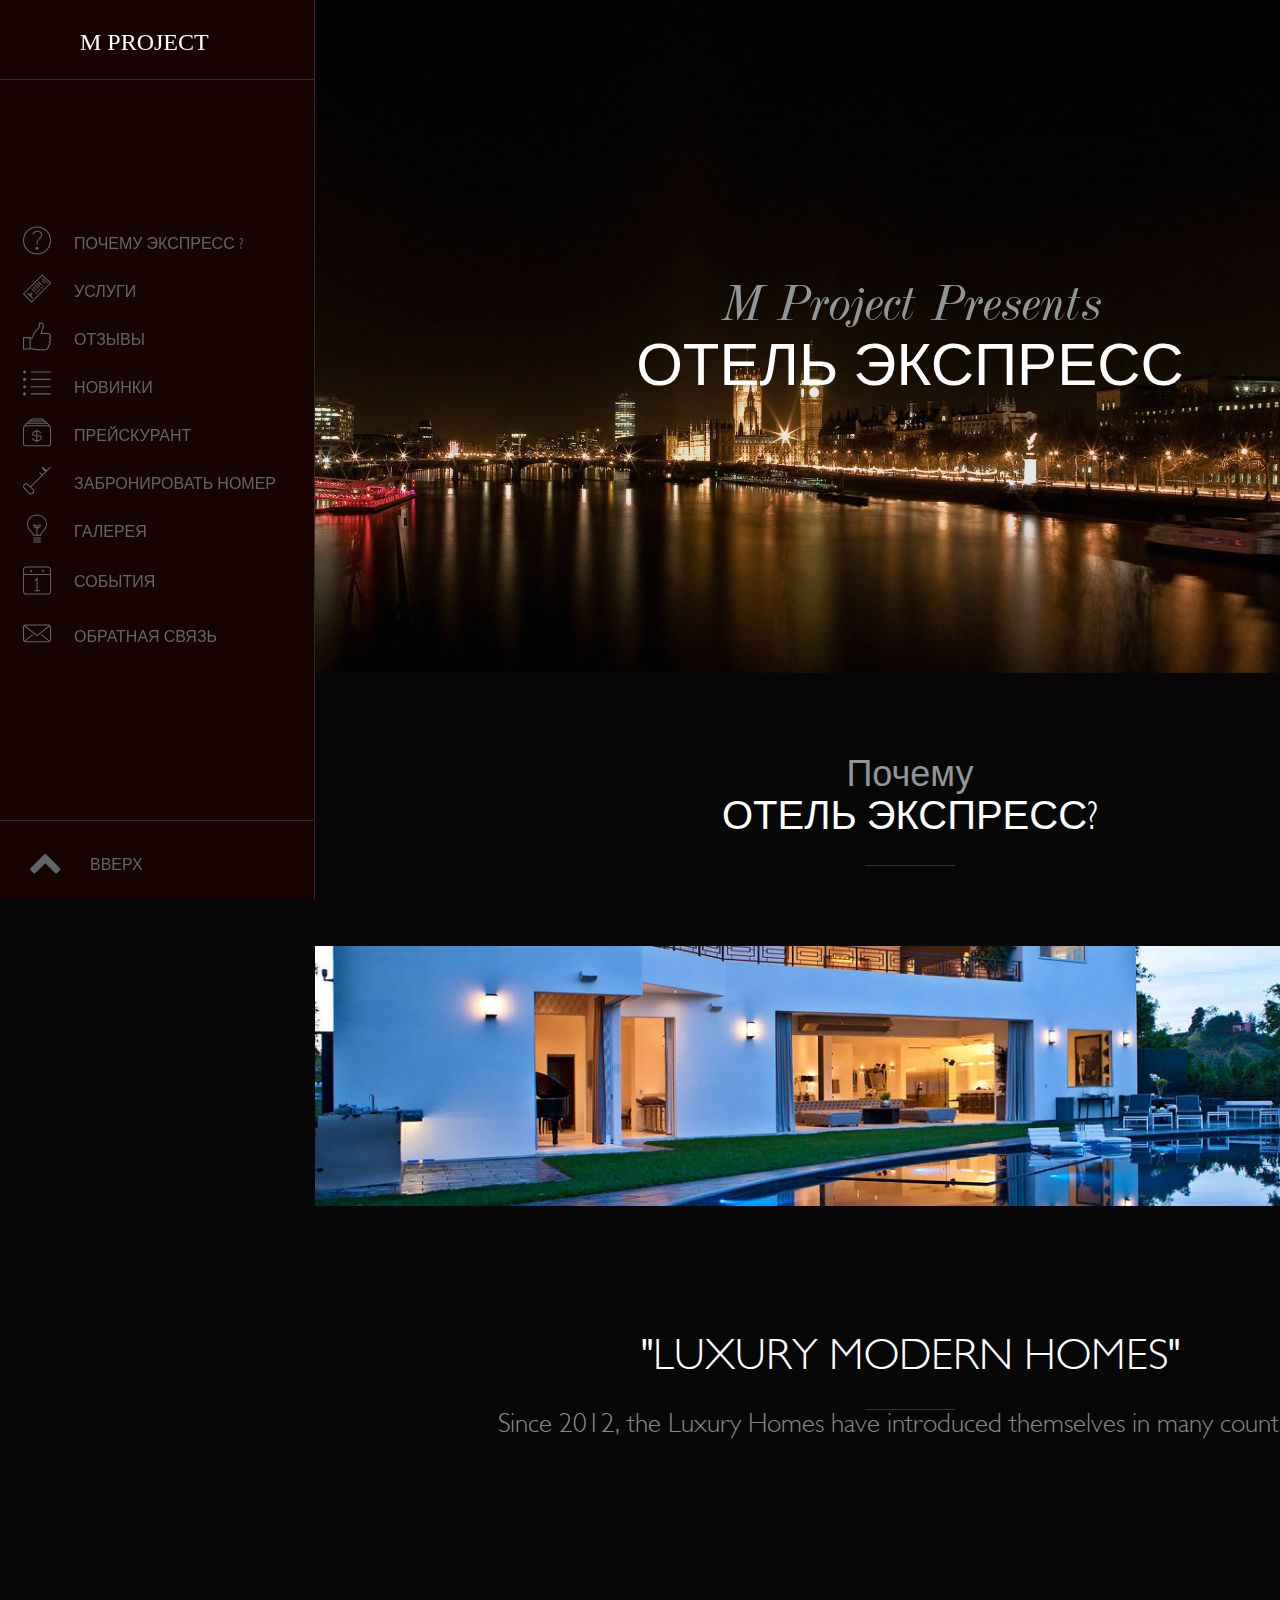
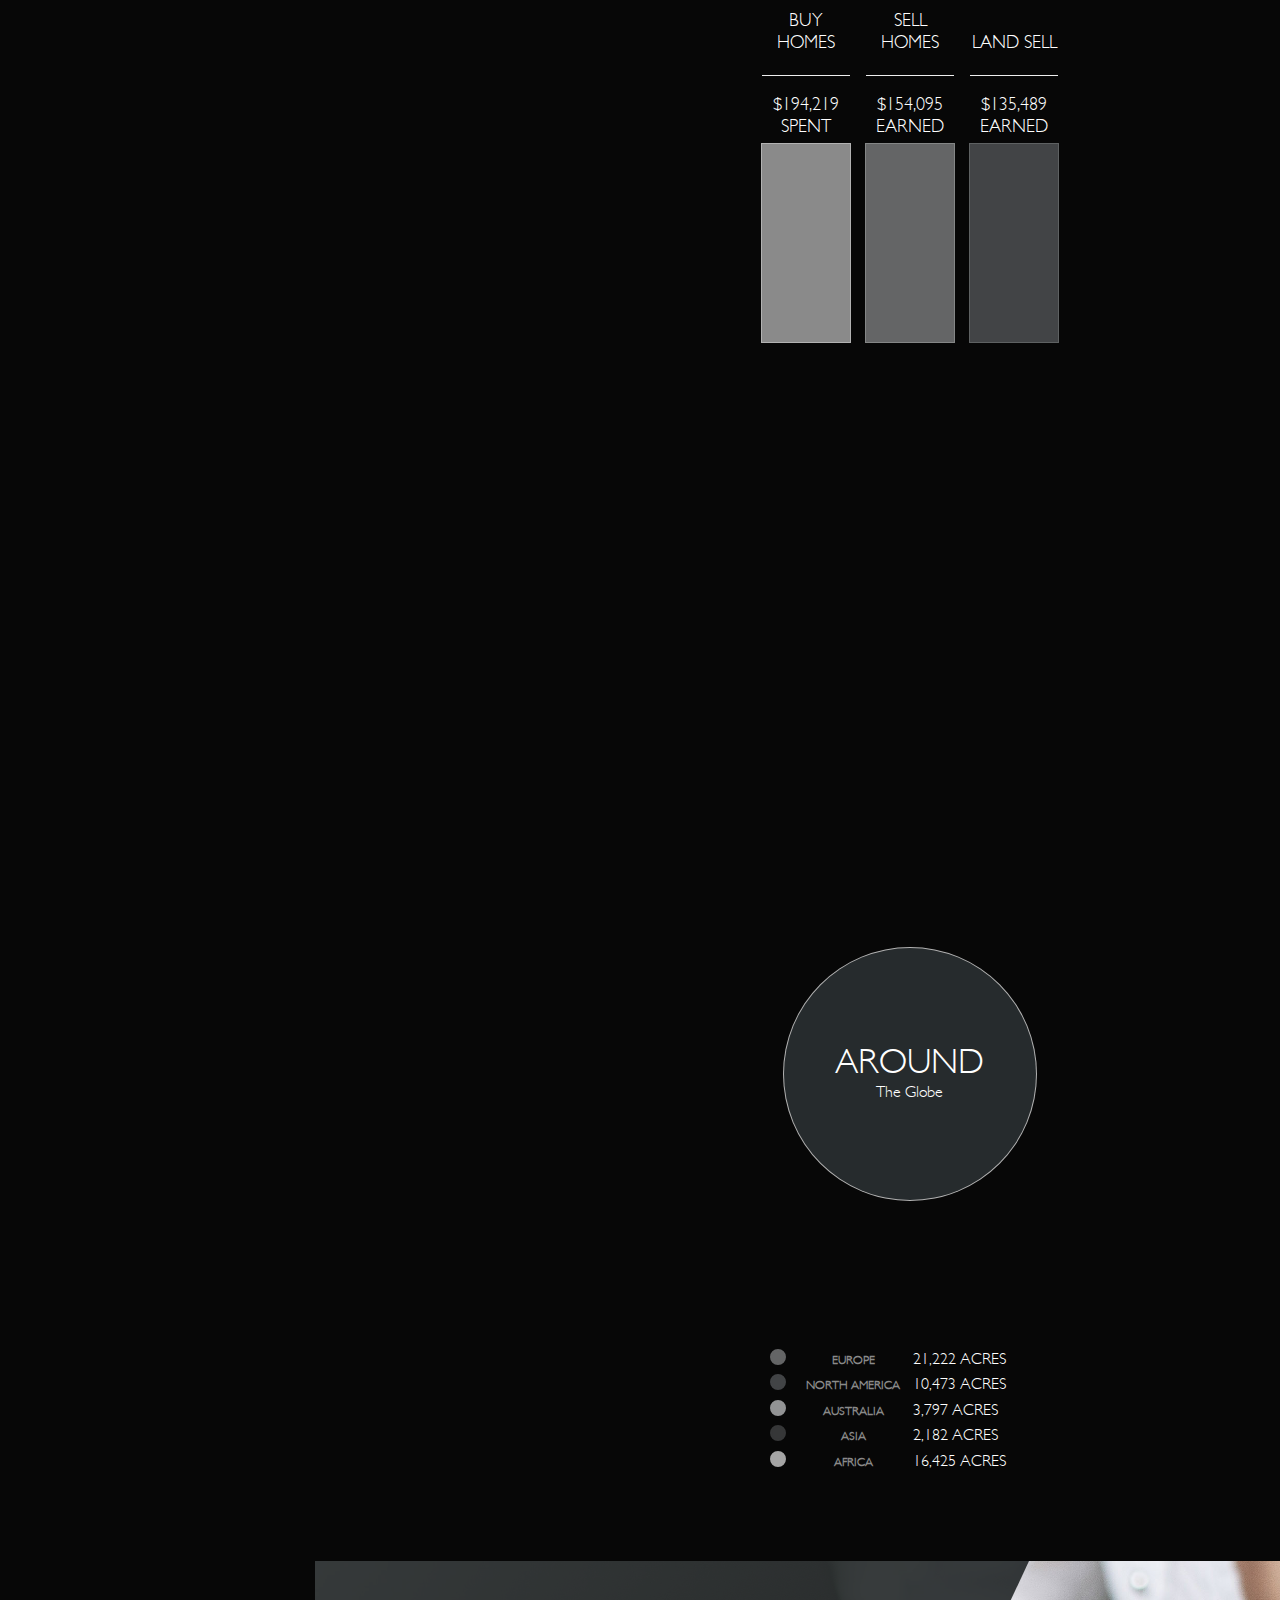
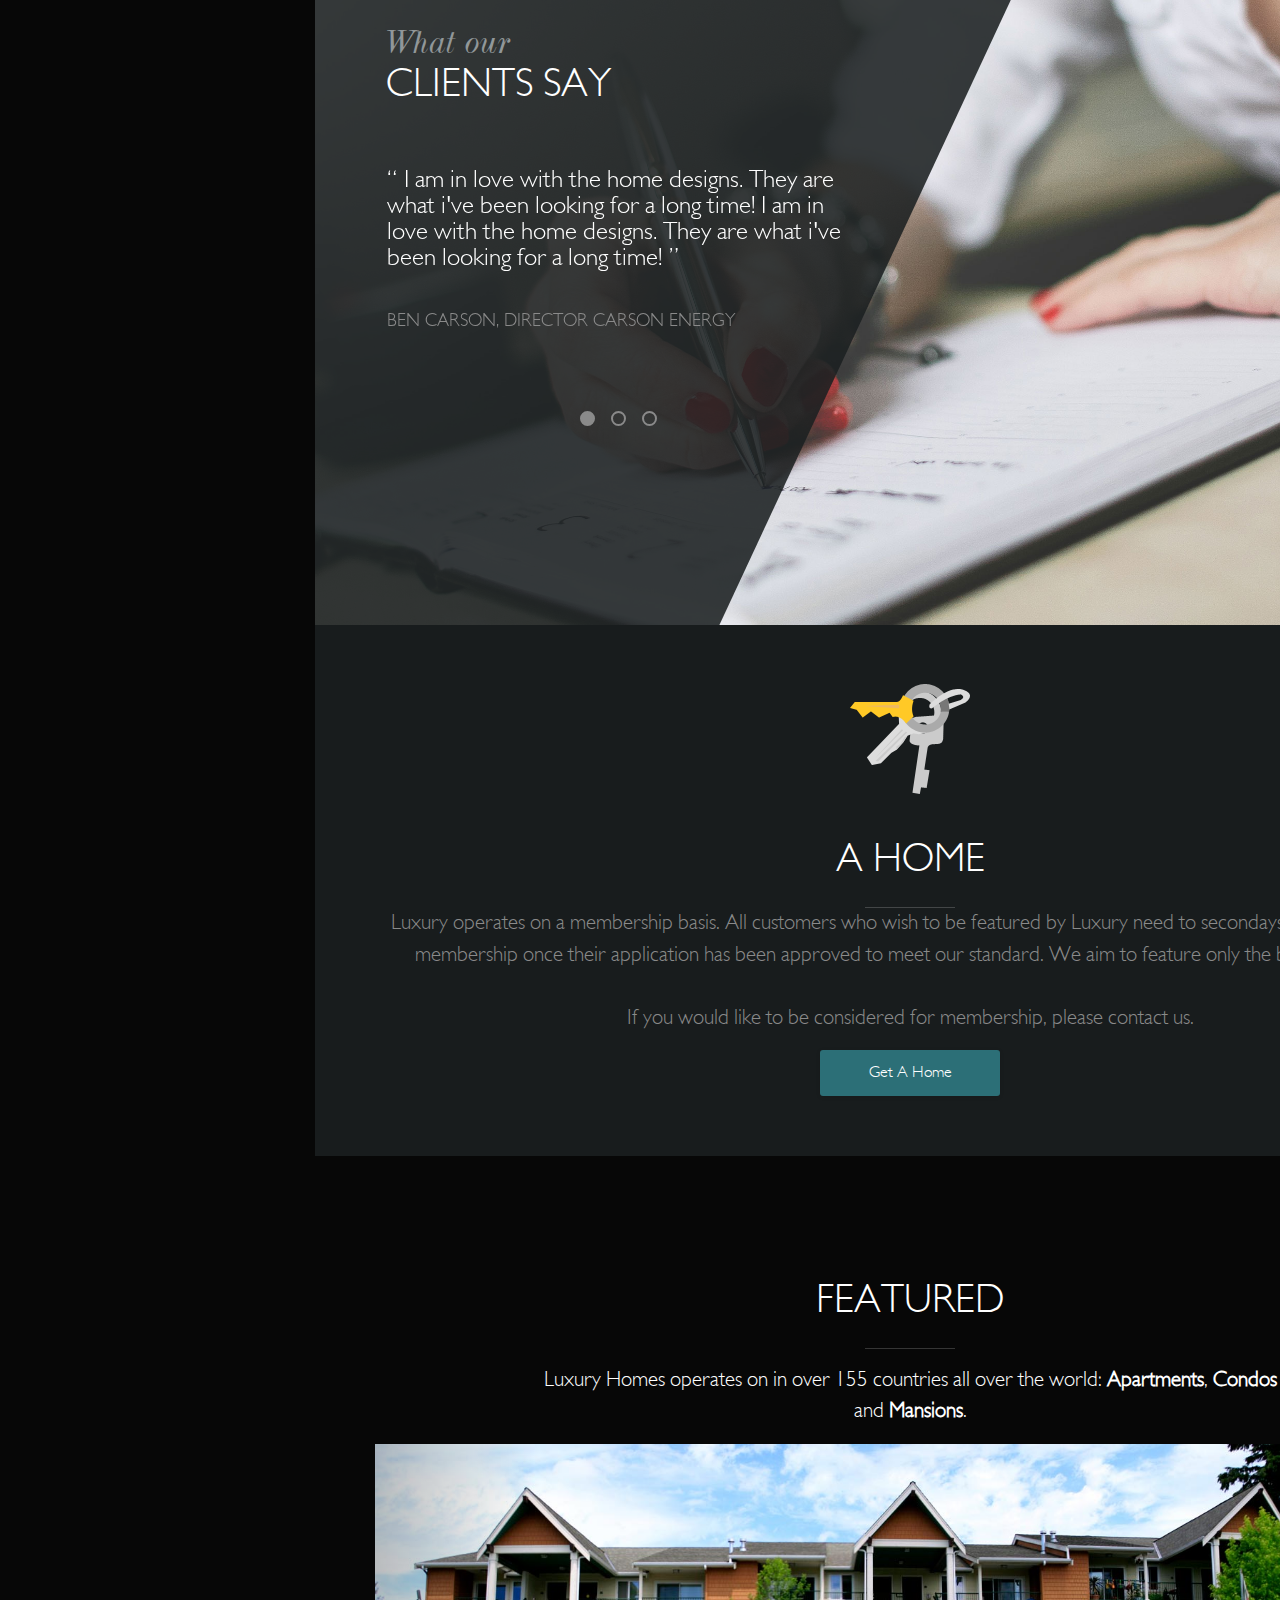
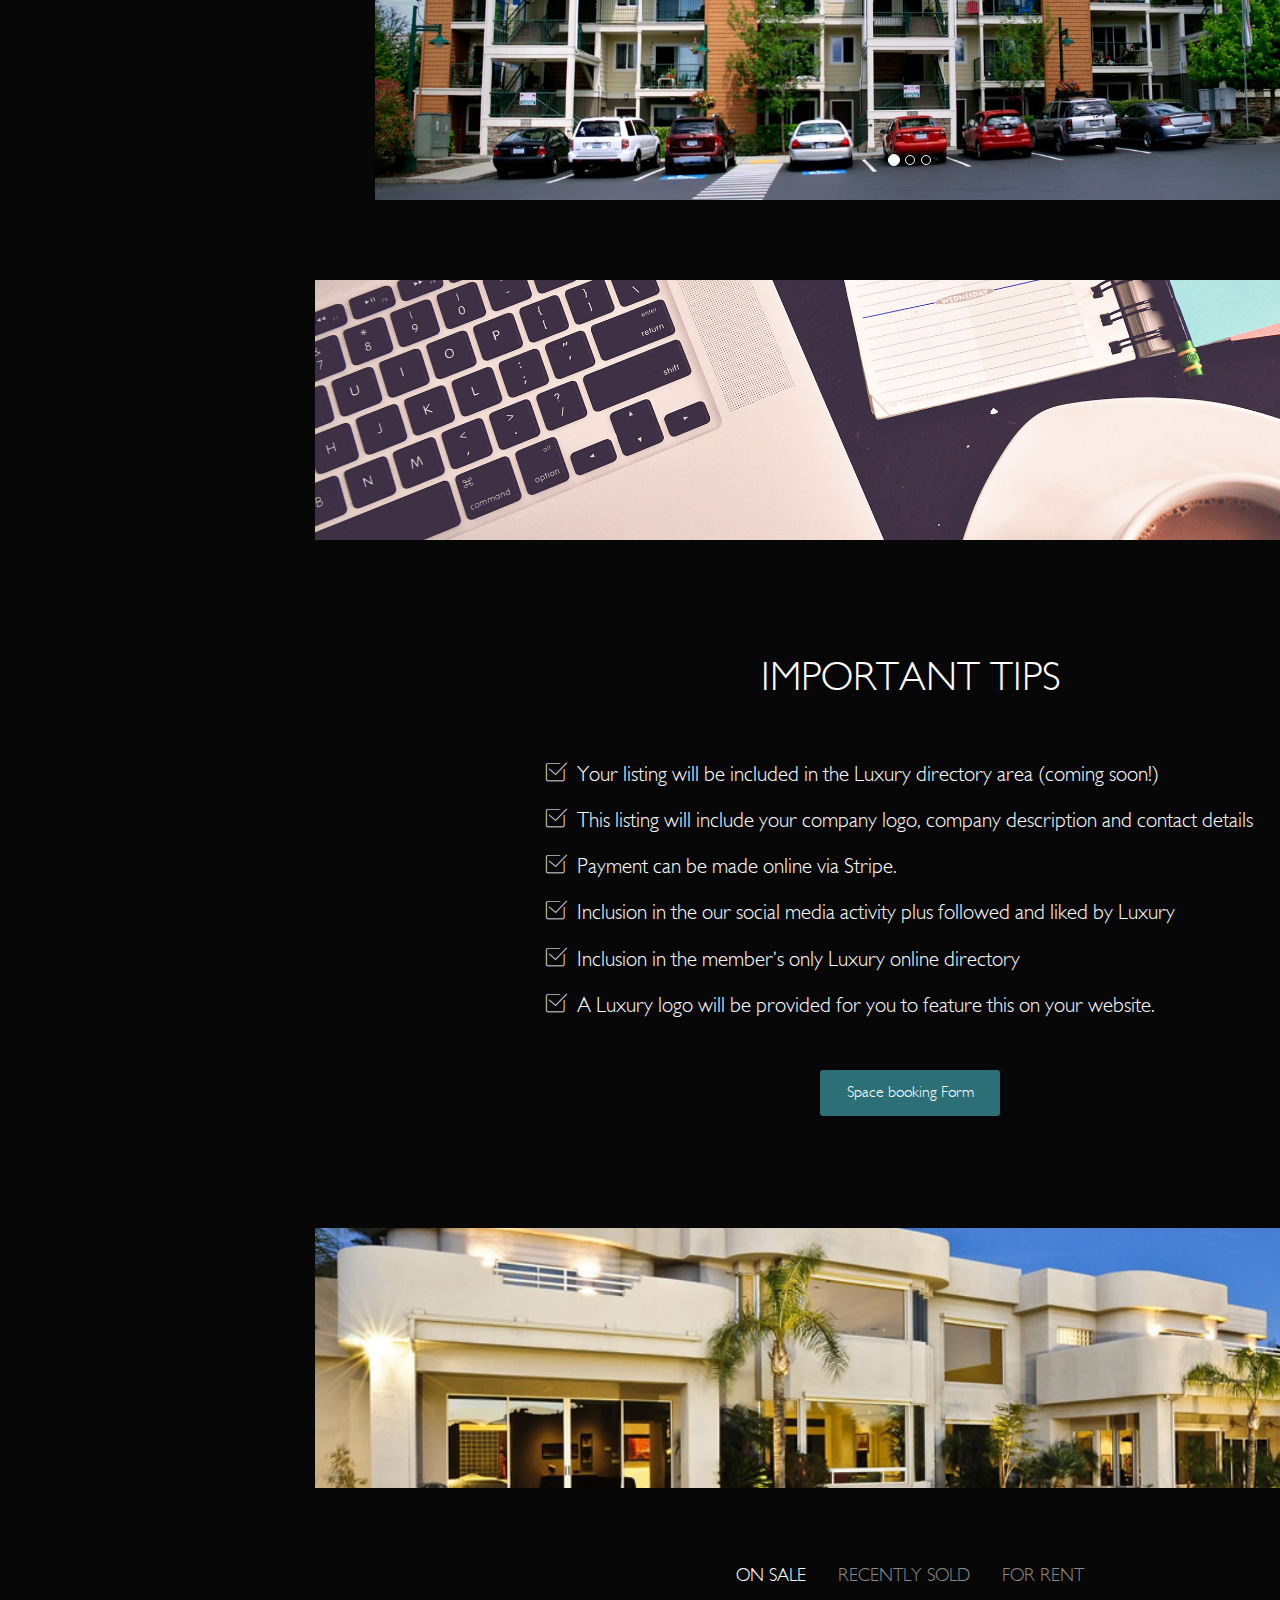
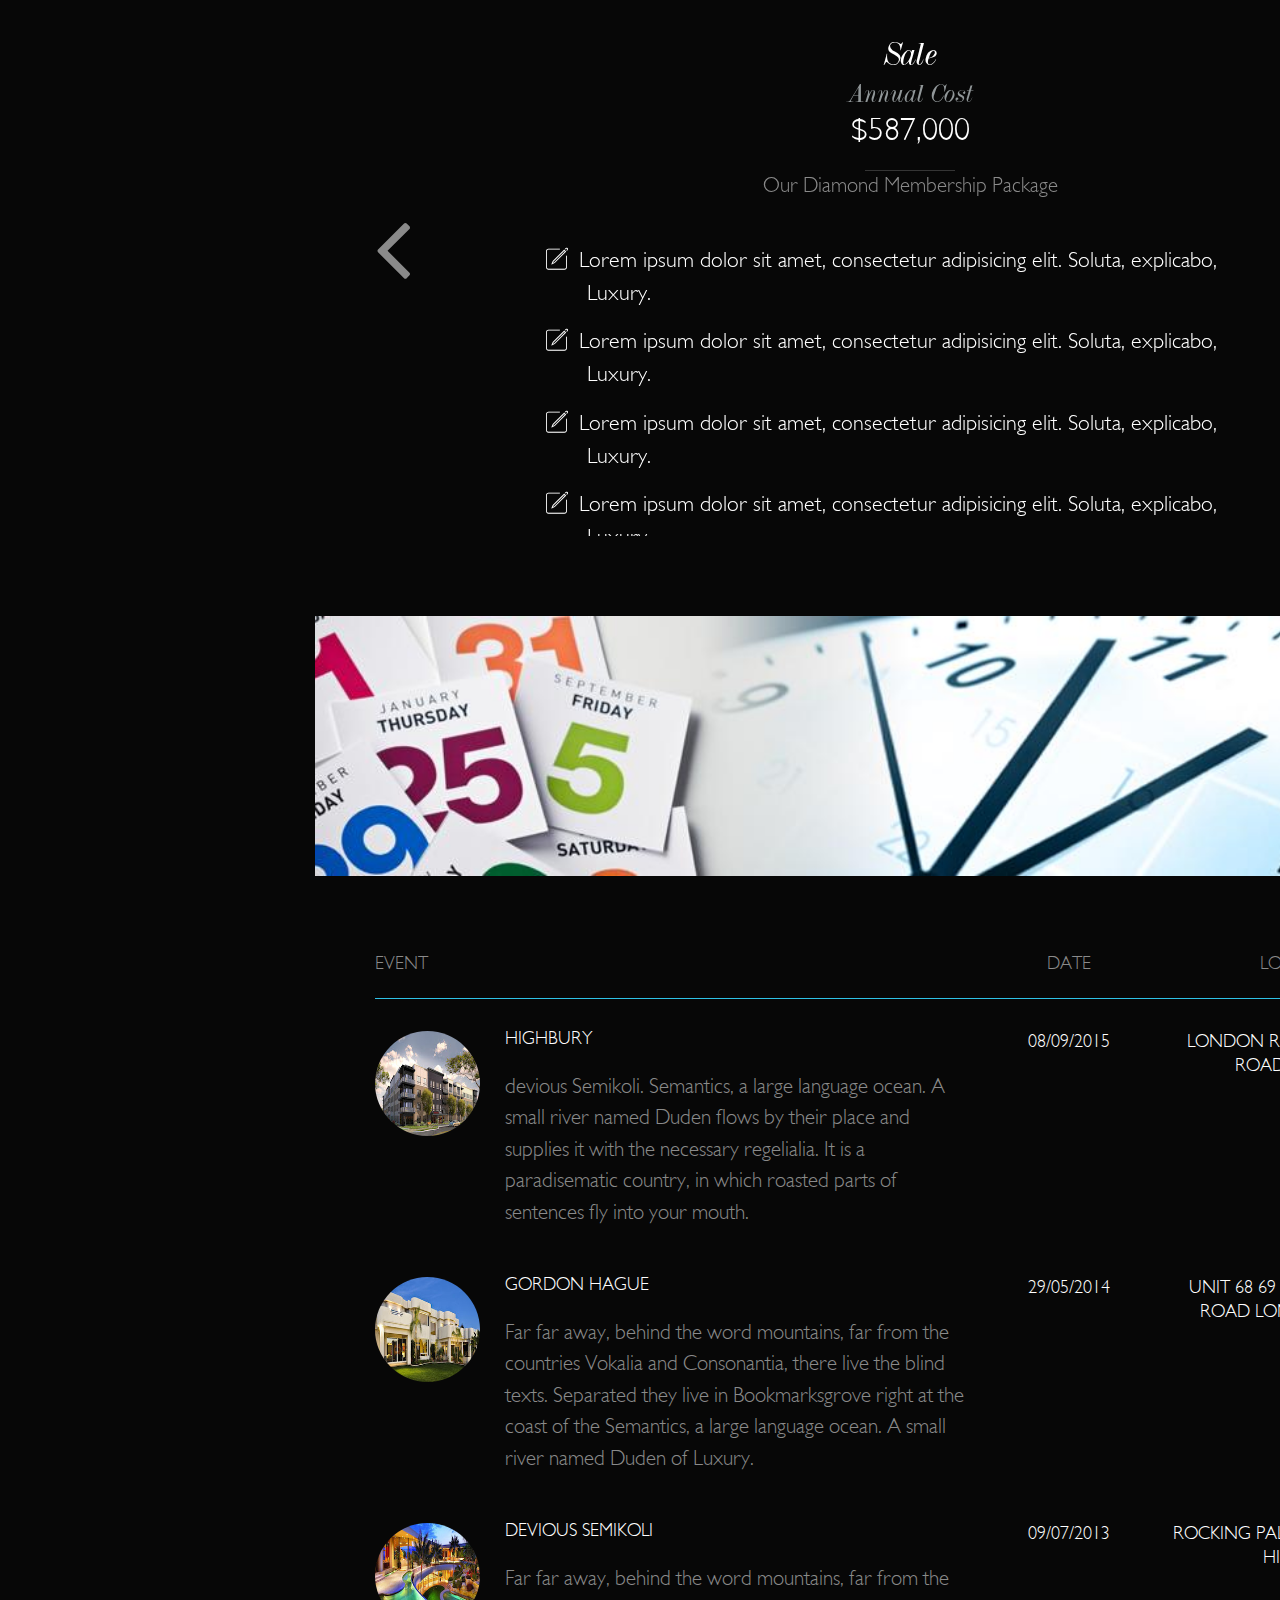
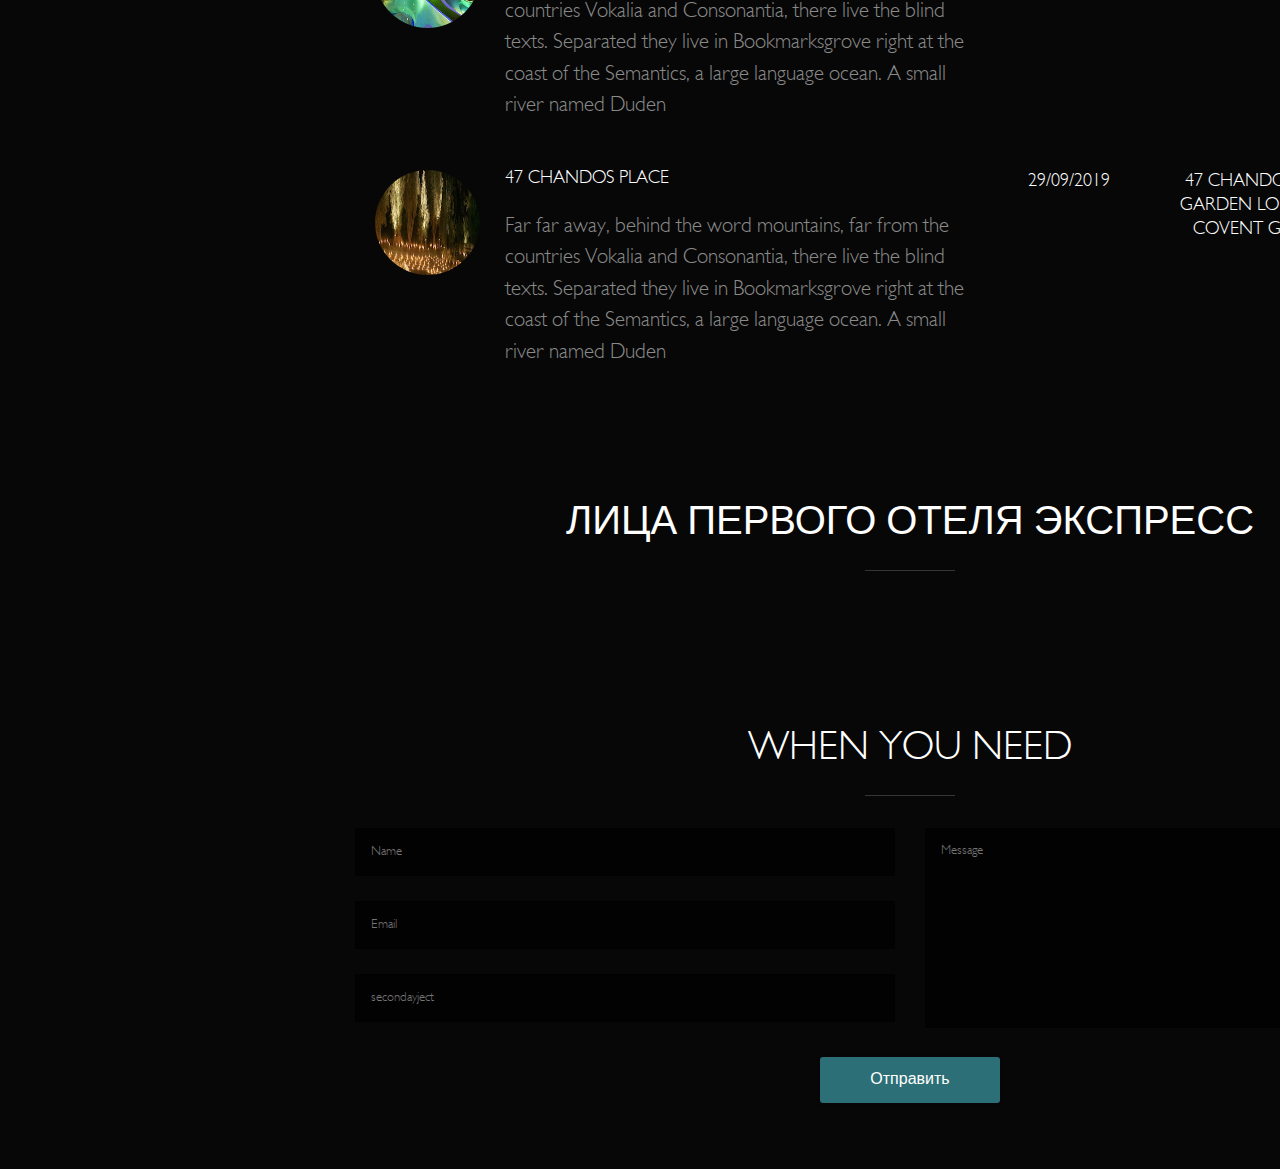
==== index.html @ 8bbd315d "one version" ====
<!DOCTYPE html>
<html lang="en-US">
<head>

	
		
	<meta charset="UTF-8" />
	<meta name="description" content=""/>
	<meta http-equiv="X-UA-Compatible" content="IE=edge">
    <meta name="viewport" content="width=device-width, initial-scale=1">

    <title> Hotel Express</title>
	<!-- Windows 8 Tiles -->
	<meta name="msapplication-TileColor" content="#FFFFFF"/>
	<!-- ****** faviconit.com favicons ****** -->
	<link rel="stylesheet" type="text/css" href="css/style.css"/>
	<link rel="stylesheet" type="text/css" href="css/bootstrap.css"/>
	<link rel="stylesheet" type="text/css" href="css/animate.min.css"/>
	<link rel="stylesheet" href="css/picto-foundry-emotions.css" />
	<link rel="stylesheet" href="css/picto-foundry-household.css" />
	<link rel="stylesheet" href="css/picto-foundry-shopping-finance.css" />
	<link rel="stylesheet" href="css/picto-foundry-general.css" />
	
	<link href="css/font-awesome.min.css" rel="stylesheet"/>
</head>
	<body>
		<div class="pushWrapper">
		    <!-- Header (shown on mobile only) -->
			<header class="pageHeader">
				<!-- Menu Trigger -->
				<button class="menu-trigger">
					<span class="lines"></span>
				</button>

				<!-- Logo -->
			    <a class="headerLogo smoothScroll" href="#">	
				<h3 class="text nav_custom"> M Project</h2>
				</a>		  
			</header>
		    
		    <!-- Sidebar -->
			<div class="sidebar">

				<nav class="mainMenu">
					<ul class="menu">
						<li>
							<a class="smoothScroll" href="#timeline-part" title="What Is Luxury?"><i class="step icon-question size-24"></i><span class="text">Почему Экспресс ?</span></a>
						</li>
						<li>
							<a class="smoothScroll" href="#stastistical-part" title="Services"><i class="icon-reciept-1 size-24"></i><span class="text">Услуги</span></a>
						</li>
						<li>
							<a class="smoothScroll" href="#testimonials-part" title="Testimonial"><i class="step icon-thumbs-up size-24"></i><span class="text">Отзывы</span></a>
						</li>
						<li>
							<a class="smoothScroll" href="#featured-part" title="Top Featured"><i class="step icon-bulleted-list size-24"></i><span class="text">Новинки</span></a>
						</li>
						<li>
							<a class="smoothScroll" href="#pricing-part" title="Pricing"><i class="step icon-cogs size-24"></i><span class="text">Прейскурант</span></a>
						</li>
						<li>
							<a class="smoothScroll" href="#membership-part" title="Get a home"><i class="step icon-door-key size-24"></i><span class="text">Забронировать номер</span></a>
						</li>
						<li>
							<a class="smoothScroll" href="#tips-part" title="Important Tips"><i class="step icon-light-bulb size-24"></i><span class="text">Галерея</span></a>
						</li>
						<li>
							<a class="smoothScroll" href="#events-part" title="Upcoming Events"><i class="step icon-calendar-1 size-24 size"></i><span class="text">События</span></a>
						</li>
						<li>
							<a class="smoothScroll" href="#contact-form" title="Contact Form"><i class="step icon-envelope-1 size-34"></i><span class="text">Обратная связь</span></a>
						</li>
					</ul>
				</nav>

				<nav class="backToTop">
					<ul class="backToTop-menu">
						<li><a class="smoothScroll" href="#section-intro" title="подняться вверх"><i class="fa fa-chevron-up"></i><span class="text">Вверх</span></a></li>
					</ul>
				</nav>
				
			</div>

		    <!-- Main -->
		    <main>

			<!-- FORMS -->

			<!-- INTRO -->

		<section class="section-intro" id="section-intro" data-stellar-background-ratio="0.5" data-stellar-vertical-offset="0">

			<a class="LC-logo" href="#/">
				<i class="icon-LClogo"></i>
				<!-- span class="text">Luxury</span> -->
			</a>

			<div class="content">
				<div class="container-template">
				    <h1>
				    	
				        <span class="seconday">M Project Presents</span>
				        <span>Отель Экспресс</span>
				    </h1>
			    </div>
		    </div>

		</section>
		<section class="timeline-part" id="timeline-part">

	<div class="content">
		<div class="container-template">

			<div class="headergroup">
			    <h2 class="in-point">
			        <span class="seconday">Почему</span>
			        <span>Отель Экспресс?</span>
			    </h2>
		    </div>
		    
	    </div>

		</section>
			<!-- ONLINE STATISTICS SECTION -->
			
		<section class="stastistical-part" id="stastistical-part">


			<!-- section-seperator -->
			<div class="section-seperator">
				<div class="container-template">
					<h2>
				        <span class="seconday">Our</span>
				        Services </h2>
				</div>
			</div>

			<!-- Content -->
			<div class="content">
				<div class="container-template">
						
					<div class="headergroup">
						<h2>
					        <span class="seconday">Ranked No.1 for</span>
					        <span>&quot;Luxury Modern Homes&quot;</span>
					    </h2>
				    </div>
				    <div class="intro container-template">
				    	<p>Since 2012, the Luxury Homes have introduced themselves in many countries:</p>
				    </div>
				    

			    	<!-- Statistics -->
				<div class="statistics">
				    	
					<div class="barChart">

					
					<div class="dummybar"><!-- dummy bar for postitioning --></div>
					
					
						<div class="bar" data-percentage="80">
							<div class="tooltip tooltip-left">
								<div class="tooltip-label">Buy Homes<hr></div>
								<div class="tooltip-value">$194,219 spent </div>
							</div>
						</div>

					
						<div class="bar" data-percentage="45">
							<div class="tooltip tooltip-topRight">
								<div class="tooltip-label">Sell Homes<hr></div>
								<div class="tooltip-value">$154,095 Earned</div>
							</div>
						</div>

					
						<div class="bar" data-percentage="23">
							<div class="tooltip tooltip-right">
								<div class="tooltip-label">Land Sell<hr></div>
								<div class="tooltip-value">$135,489 Earned</div>
							</div>
						</div>
					</div>	

						<!-- Icon Statistics -->
						<ul class="rounded-icon">

												
							<li>
								<div class="rounded-icon-icon"><i class="icon-graph-up-1 size-36"></i></div>
								<div class="rounded-icon-value">64% </div>
								<div class="rounded-icon-label">Total market share</div>
							</li>
						
												
							<li>
								<div class="rounded-icon-icon"><i class="icon-thumbs-up-fill size-36"></i></div>
								<div class="rounded-icon-value">95%</div>
								<div class="rounded-icon-label">Clients have recommended us</div>
							</li>
						
												
							<li>
								<div class="rounded-icon-icon"><i class="icon-bank size-36"></i></div>
								<div class="rounded-icon-value">20</div>
								<div class="rounded-icon-label">Banks are associated with us</div>
							</li>
						
						</ul>


				<!-- Pie Chart -->
				<div class="pieChart">

					<!-- Overlay -->
					<div class="pieChart-overlay">
						<div class="container-template">
							<h3>
								Around
							</h3>
							<div class="seconday">The Globe</div>
							
						</div>
					</div>
				
									
							<div class="pie-section " data-start="0" data-degrees="141.22">
								<div class="pie-section-before"></div>
							</div>
				
									
							<div class="pie-section " data-start="141.22" data-degrees="69.69">
								<div class="pie-section-before"></div>
							</div>
				
									
							<div class="pie-section " data-start="210.91" data-degrees="25.27">
								<div class="pie-section-before"></div>
							</div>
				
									
							<div class="pie-section " data-start="236.18" data-degrees="14.52">
								<div class="pie-section-before"></div>
							</div>
				
									
							<div class="pie-section " data-start="250.7" data-degrees="109.3">
								<div class="pie-section-before"></div>
							</div>
				
					
						<div class="pie-section-labels">
					
					
							<div class="pie-section-label tooltip " data-x="0.943280616635" data-y="-0.331996503416">
								<div class="tooltip-label">Europe</div>
								<div class="tooltip-value">21,222</div>
							</div>
				
					
							<div class="pie-section-label tooltip " data-x="0.0686247285818" data-y="0.997642544515">
								<div class="tooltip-label">North America</div>
								<div class="tooltip-value">10,473</div>
							</div>
				
					
							<div class="pie-section-label tooltip " data-x="-0.688924071028" data-y="0.724833514925">
								<div class="tooltip-label">Australia</div>
								<div class="tooltip-value">3,797</div>
							</div>
				
					
							<div class="pie-section-label tooltip " data-x="-0.894466613728" data-y="0.447134741355">
								<div class="tooltip-label">Asia</div>
								<div class="tooltip-value">2,182</div>
							</div>
				
					
							<div class="pie-section-label tooltip " data-x="-0.815633003474" data-y="-0.578569618666">
								<div class="tooltip-label">Africa</div>
								<div class="tooltip-value">16,425</div>
							</div>
				
						</div>			
				</div>

				<!-- Pie Chart List (for mobile) -->
				<ul class="pieChart-list">
										
					<li><span class="label">Europe</span><span class="value">21,222 Acres</span></li>

										
					<li><span class="label">North America</span><span class="value">10,473 Acres</span></li>

										
					<li><span class="label">Australia</span><span class="value">3,797 Acres</span></li>

										
					<li><span class="label">Asia</span><span class="value">2,182 Acres</span></li>

										
					<li><span class="label">Africa</span><span class="value">16,425 Acres</span></li>
					
				</ul>
			</div>
		</div>
	</div>

		</section>
	
			<!-- TESTIMONIALS SECTION -->
			
		<section class="testimonials-part" id="testimonials-part">
			<!-- section-seperator -->
			<div class="testimonials-part-section-seperator">
				<div class="container-template">
					<h2>
				        <span class="seconday">What our</span>
				        Clients say		    
				    </h2>

					<div class="testimonials-container">
				    <ul class="testimonials testimonials-wrapper">
											
						    <li class="testimonials-slide">
						    	<span class="testimonial-text">I am in love with the home designs. They are what i've been looking for a long time! I am in love with the home designs. They are what i've been looking for a long time!</span>
						    	<span class="testimonial-author">Ben Carson, DIRECTOR Carson Energy</span>
						    </li>

												
						    <li class="testimonials-slide">
						    	<span class="testimonial-text">A very interesting and haunting visual experience!&#039;It stats with you a long time. Very, very unique. A very interesting and haunting visual experience!&#039;It stats with you a long time. Very, very unique.</span>
						    	<span class="testimonial-author">Bob Gerry, CO-FOUNDER Hales &#038; Carters</span>
						    </li>

												
						    <li class="testimonials-slide">
						    	<span class="testimonial-text">We must definitely give you a nod for this great experience. It was very much worth my time. A very interesting and haunting visual experience!&#039;It stats with you a long time.Very,very unique.</span>
						    	<span class="testimonial-author">Catherine Denton, DIRECTOR Parpar</span>
						    </li>

						</ul>
					</div>

					<div class="testimonials-pagination"></div>
				</div>
			</div>

		</section>
			<!-- MEMBERSHIP SECTION-->
			
		<section class="membership-part" id="membership-part">

			<!-- section-seperator -->
			<div class="membership-part-section-seperator" data-stellar-background-ratio="0.5" data-stellar-vertical-offset="0">
				<div class="container-template">
					<img style="margin: auto;" src="images/keys.png" alt="keys">
					<div class="headergroup">
						<h2>
					        <span class="seconday">Get</span>
					        <span>A Home</span>

					    </h2>
				    </div>

				    <div class="content-template">
				        <p>Luxury operates on a membership basis. All customers who wish to be featured by Luxury need to secondayscribe to an annual membership once their application has been approved to meet our standard. We aim to feature only the best of the best.</p>
						<p>If you would like to be considered for membership, please contact us.</p>
				    </div>
				    <br>
				    <button type="button" class="form-btn semibold">Get A Home</button>
				</div>
			</div>

		</section>

			<!-- PROFILE -->
			
		<section class="featured-part" id="featured-part">

			<!-- Content -->
			<div class="content">
				<div class="container-template">
						
					<div class="headergroup">
						<h2>
					        <span class="seconday">Top</span>
					        <span>Featured</span>
					    </h2>
				    </div>
				    <br>

				    <div class="intro content-template">
				        <p>Luxury Homes operates on in over 155 countries all over the world: <strong>Apartments</strong>, <strong>Condos</strong> and <strong>Mansions</strong>.</p>
				    </div>
				    <br>

				<div id="carousel-example-generic" class="carousel slide" data-ride="carousel">
				  <!-- Indicators -->
				  <ol class="carousel-indicators">
				    <li data-target="#carousel-example-generic" data-slide-to="0" class="active"></li>
				    <li data-target="#carousel-example-generic" data-slide-to="1"></li>
				    <li data-target="#carousel-example-generic" data-slide-to="2"></li>
				  </ol>

				  <!-- Wrapper for slides -->
				  <div class="carousel-inner">
				    <div class="item active">
				      <img src="images/pricing.jpg" alt="...">
				      <div class="carousel-caption">
				        
				      </div>
				    </div>
				    <div class="item">
				      <img src="images/pricing.jpg" alt="...">
				      <div class="carousel-caption">
				        
				      </div>
				    </div>
				     <div class="item">
				      <img src="images/pricing.jpg" alt="...">
				      <div class="carousel-caption">
				        
				      </div>
				    </div>
				  </div>

				  <!-- Controls -->
				  <a class="left carousel-control" href="#carousel-example-generic" role="button" data-slide="prev">
				    <span class="glyphicon glyphicon-chevron-left"></span>
				  </a>
				  <a class="right carousel-control" href="#carousel-example-generic" role="button" data-slide="next">
				    <span class="glyphicon glyphicon-chevron-right"></span>
				  </a>
				</div>    
				     
			</div>
		</div>

		</section>
		<!-- Important Tips -->
			
		<section class="tips-part" id="tips-part">

			<div class="section-seperator">
				<div class="container-template">
					<h2>
				        <span class="seconday">Important</span>
				     	 Tips		    
				     </h2>
				</div>
			</div>



			<!-- Content -->
			<div class="content">
				<div class="container-template">
						
					<h2>
				        Important Tips
				    </h2>

				    <div class="content-template">
				        <ul>
							<li>
								<i class="icon-task-check"></i> Your listing will be included in the Luxury directory area (coming soon!)
							</li>
							<li>
								<i class="icon-task-check"></i> This listing will include your company logo, company description and contact details
							</li>
							<li>
								<i class="icon-task-check"></i> Payment can be made online via Stripe.
							</li>
							<li>
								<i class="icon-task-check"></i> Inclusion in the our social media activity plus followed and liked by Luxury
							</li>
							<li>
								<i class="icon-task-check"></i> Inclusion in the member’s only Luxury online directory
							</li>
							<li>
								<i class="icon-task-check"></i> A Luxury logo will be provided for you to feature this on your website.
							</li>
						</ul>
				    </div>
				    <br/>
				   <button type="button" class="form-btn semibold">Space booking Form</button>
				    
				</div>
			</div>

		</section>

			<!-- PRICING -->
			
		<section class="pricing-part" id="pricing-part">

			<!-- section-seperator -->
			<div class="section-seperator">
				<div class="container-template">
					<h2>
				        <span class="seconday">Our</span>
				       Pricing		    
				    </h2>
				</div>
			</div>

			<!-- Content -->
			<div class="content">
				<div class="container-template">

								
					<!-- Menu -->
			 		<ul class="pricing-menu">
			 			
					    <li class="selected"><a href="#">On Sale</a></li>
					    <li><a href="#">Recently Sold</a></li>
					    <li><a href="#">For Rent</a></li>

					</ul>

			 		<!-- L/R Nav -->
					<a href="#" class="pricing-nav pricing-nav-prev"><i class="fa fa-angle-left"></i></a>
					<a href="#" class="pricing-nav pricing-nav-next"><i class="fa fa-angle-right"></i></a>
					
					<!-- Slides -->
			 		<div class="pricing-container">
				    <div class="pricing-wrapper">

			 							
					    <div class="pricing-slide">
					    	<div class="headergroup">
					    		<h3>
					    			<span>Sale</span>
									<span class="seconday">Annual Cost</span>
									<span class="super-seconday">$587,000</span>
				    			</h3>
					    	</div>
							
							<div class="pricing-slide-content content-template">
					    		<p>Our Diamond Membership Package</p>
								<ul>
									<li class="pricing-slide-text"> <i class="icon-compose"></i> Lorem ipsum dolor sit amet, consectetur adipisicing elit. Soluta, explicabo, Luxury.</li>
									<li class="pricing-slide-text"><i class="icon-compose"></i> Lorem ipsum dolor sit amet, consectetur adipisicing elit. Soluta, explicabo, Luxury.</li>
									<li class="pricing-slide-text"><i class="icon-compose"></i> Lorem ipsum dolor sit amet, consectetur adipisicing elit. Soluta, explicabo, Luxury.</li>
									<li class="pricing-slide-text"><i class="icon-compose"></i> Lorem ipsum dolor sit amet, consectetur adipisicing elit. Soluta, explicabo, Luxury.</li>
									<li class="pricing-slide-text"><i class="icon-compose"></i> Lorem ipsum dolor sit amet, consectetur adipisicing elit. Soluta, explicabo, Luxury.</li>
									<li class="pricing-slide-text"><i class="icon-compose"></i> Lorem ipsum dolor sit amet, consectetur adipisicing elit. Soluta, explicabo, Luxury.</li>
									<li class="pricing-slide-text"><i class="icon-compose"></i> Lorem ipsum dolor sit amet, consectetur adipisicing elit. Soluta, explicabo, Luxury.</li>
									
								</ul>
								<p>&nbsp;</p>
				    		</div>
				    	</div>

										
					    <div class="pricing-slide">
					    	<div class="headergroup">
					    		<h3>
					    			<span>Sold</span>
									<span class="seconday">Annual Cost</span>
									<span class="super-seconday">$358,000</span>
				    			</h3>
					    	</div>
							
							<div class="pricing-slide-content content-template">
					    		<p>Our premium Membership Package</p>
								<ul>
									<li class="pricing-slide-text"><i class="icon-compose"></i> Lorem ipsum dolor sit amet, consectetur adipisicing elit. Soluta, explicabo, Luxury.</li>
									<li class="pricing-slide-text"><i class="icon-compose"></i> Lorem ipsum dolor sit amet, consectetur adipisicing elit. Soluta, explicabo, Luxury.</li>
									<li class="pricing-slide-text"><i class="icon-compose"></i> Lorem ipsum dolor sit amet, consectetur adipisicing elit. Soluta, explicabo, Luxury.</li>
									<li class="pricing-slide-text"><i class="icon-compose"></i> Lorem ipsum dolor sit amet, consectetur adipisicing elit. Soluta, explicabo, Luxury.</li>
									<li class="pricing-slide-text"><i class="icon-compose"></i> Lorem ipsum dolor sit amet, consectetur adipisicing elit. Soluta, explicabo, Luxury.</li>
									<li class="pricing-slide-text"><i class="icon-compose"></i> Lorem ipsum dolor sit amet, consectetur adipisicing elit. Soluta, explicabo, Luxury.</li>
									<li class="pricing-slide-text"><i class="icon-compose"></i> Lorem ipsum dolor sit amet, consectetur adipisicing elit. Soluta, explicabo, Luxury.</li>
									
								</ul>
								<p>&nbsp;</p>
				    		</div>
				    	</div>

										
					    <div class="pricing-slide">
					    	<div class="headergroup">
					    		<h3>
					    			<span>Rent</span>
									<span class="seconday">Annual Cost</span>
									<span class="super-seconday">$18,000</span>
				    			</h3>
					    	</div>
							
							<div class="pricing-slide-content content-template">
								<p>Our great Membership Package</p>
					    		<ul>
									<li class="pricing-slide-text"><i class="icon-compose"></i> Lorem ipsum dolor sit amet, consectetur adipisicing elit. Soluta, explicabo, Luxury.</li>
									<li class="pricing-slide-text"><i class="icon-compose"></i> Lorem ipsum dolor sit amet, consectetur adipisicing elit. Soluta, explicabo, Luxury.</li>
									<li class="pricing-slide-text"><i class="icon-compose"></i> Lorem ipsum dolor sit amet, consectetur adipisicing elit. Soluta, explicabo, Luxury.</li>
									<li class="pricing-slide-text"><i class="icon-compose"></i> Lorem ipsum dolor sit amet, consectetur adipisicing elit. Soluta, explicabo, Luxury.</li>
									<li class="pricing-slide-text"><i class="icon-compose"></i> Lorem ipsum dolor sit amet, consectetur adipisicing elit. Soluta, explicabo, Luxury.</li>
									<li class="pricing-slide-text"><i class="icon-compose"></i> Lorem ipsum dolor sit amet, consectetur adipisicing elit. Soluta, explicabo, Luxury.</li>
									<li class="pricing-slide-text"><i class="icon-compose"></i> Lorem ipsum dolor sit amet, consectetur adipisicing elit. Soluta, explicabo, Luxury.</li>
									
								</ul>
				    		</div>
				    	</div>
					</div>
				</div>	
			</div>
		</div>

		</section>
		
			
			<!-- EVENTS CALENDAR SECTION-->
			
		<section class="events-part" id="events-part">


			<!-- section-seperator -->
			<div class="section-seperator">
				<div class="container-template">
					<h2>
				        <span class="seconday">Upcoming</span>
				        Events		    
				    </h2>
				</div>
			</div>

			<!-- Content -->
			<div class="content">
				<div class="container-template">			
					<!-- Events List -->
			 		<ul class="events-list">
		 				<li class="event-titles">
		 					<div class="event-title">Event</div>
		 					<div class="event-title">Date</div>
		 					<div class="event-title">Location</div>
		 				</li>
						
		 				<li>
		 					<div class="event-text">
								<div class="event-details content-template">
									<h4 class="event-title">Highbury</h4>

									<div class="event-date">
										08/09/2015							</div>

									<div class="event-location">
										London Rd. 46 Waterloo Road. NW1 5QT  	</div>
								</div>

								<div class="event-description content-template">devious Semikoli. Semantics, a large language ocean. A small river named Duden flows by their place and supplies it with the necessary regelialia. It is a paradisematic country, in which roasted parts of sentences fly into your mouth. </div>
							</div>

							<div class="event-image">
								<img src="images/lambo2copy.jpg" alt="your text" />	
							</div>
		 				</li>
						
						
		 				<li>
		 					<div class="event-text">
								<div class="event-details content-template">
									<h4 class="event-title">Gordon Hague</h4>

									<div class="event-date">
										29/05/2014							
									</div>

									<div class="event-location">
										Unit 68
										69 Royal Hospital Road
										London SW3 4HP							
									</div>
								</div>

								<div class="event-description content-template">Far far away, behind the word mountains, far from the countries Vokalia and Consonantia, there live the blind texts. Separated they live in Bookmarksgrove right at the coast of the Semantics, a large language ocean. A small river named Duden of Luxury.
								</div>
							</div>

							<div class="event-image">
								<img src="images/appartmentcopy.jpg" alt="your text" />					</div>
		 				</li>
						
						
		 				<li>
		 					<div class="event-text">
								<div class="event-details content-template">
									<h4 class="event-title">devious Semikoli</h4>

									<div class="event-date">
										09/07/2013							</div>

									<div class="event-location">
										Rocking Palace, 22 Happiness Hill Way.							</div>
								</div>

								<div class="event-description content-template">Far far away, behind the word mountains, far from the countries Vokalia and Consonantia, there live the blind texts. Separated they live in Bookmarksgrove right at the coast of the Semantics, a large language ocean. A small river named Duden</div>
							</div>

							<div class="event-image">
								<img src="images/intro_bgcopy.jpg" alt="your text here" />					</div>
		 				</li>
						
						
		 				<li>
		 					<div class="event-text">
								<div class="event-details content-template">
									<h4 class="event-title">47 Chandos Place</h4>

									<div class="event-date">
										29/09/2019							
									</div>

									<div class="event-location">
											47 Chandos Place
											Covent Garden
											London WC2N 4HS
											Covent Garden, Strand						
									</div>
								</div>

								<div class="event-description content-template">Far far away, behind the word mountains, far from the countries Vokalia and Consonantia, there live the blind texts. Separated they live in Bookmarksgrove right at the coast of the Semantics, a large language ocean. A small river named Duden </div>
							</div>

							<div class="event-image">
								<img src="images/brand-copyy.jpg" alt="your text" />			
							</div>
		 				</li>
					</ul>
				</div>
			</div>
		</section>
			
			<!-- FOUNDERS & TEAM SECTION-->
			
		<section class="section-team" id="section-team">

			<!-- Content -->
			<div class="content">
				<div class="container-template">

					<div class="headergroup">
						<h2>
					        <span class="seconday">Meet our</span>
					        <span>Лица первого отеля Экспресс</span>
					    </h2>
				    </div>
					
								
					<!-- Team Members List -->
			 		<ul class="team-members">
			 			
		 				
						
					</ul>
				</div>
			</div>
		</section>
		<section class="contact-form" id="contact-form">

					<div class="headergroup">
						<h2>
					        <span class="seconday">Contact us</span>
					        <span>When you need</span>
					    </h2>
				    </div>

		<div class="container">		    
			<div class="inner contact">
                <!-- Form Area -->
                <div class="contact-form">
                    <!-- Form -->
                    <br />
                    <form id="contact-us" method="post" action="contact.php">
                        <!-- Left Inputs -->
                       <div class="col-xs-6 ">
                            <!-- Name -->
                            <br>
                            <input type="text" name="name" id="name" required="required" class="form" placeholder="Name" />
                            <!-- Email -->
                            <input type="email" name="email" id="email" required="required" class="form" placeholder="Email" />
                            <!-- secondayject -->
                            <input type="text" name="secondayject" id="secondayject" required="required" class="form" placeholder="secondayject" />
                        </div><!-- End Left Inputs -->
                        <!-- Right Inputs -->
                        <div class="col-xs-6">
                            <!-- Message -->
                            <br>
                            <textarea name="message" id="message" class="form textarea"  placeholder="Message"></textarea>
                        </div><!-- End Right Inputs -->
                        <!-- Bottom secondaymit -->
                        <div class="relative fullwidth col-xs-12">
                            <!-- Send Button -->
                            <button type="button" id="secondaymit" name="secondaymit" class="form-btn semibold">Отправить</button> 
                        </div><!-- End Bottom secondaymit -->
                        <!-- Clear -->
                        <div class="clear"></div>
                    </form>

                    <!-- Your Mail Message -->
                    <div class="mail-message-area">
                        <!-- Message -->
                        <div class="alert gray-bg mail-message not-visible-message">
                            <strong>Большое спасибо !</strong> Ваше сообщение успешно отправлено.
                        </div>
                    </div>
                    </div>
                </div><!-- End Contact Form Area -->
            </div><!-- End Inner -->
       
        <br />
        
		</section>
			
			<footer class="pageFooter">
				<div class="btnContainer">
					<a class="gc-link" href="#" target="_blank"><i class="icon-handcrafted"></i></a>
				</div>

				<div class="btnContainer">
				    <a class="LC-logo" href="#/">
						<i class="icon-LClogo"></i>
					</a>
				</div>
			</footer>

			</main>

		</div></div>
		<script type='text/javascript' src='js/jquery.js'></script>
		<script type='text/javascript' src='js/jquery-migrate.js'></script>
		<script type='text/javascript' src='js/jquery.form.js'></script>
		<script type='text/javascript' src='js/jquery.mobile.custom.js'></script>
		<script type='text/javascript' src='js/modernizr.js'></script>
		<script type='text/javascript' src='js/response.js'></script>
		<script type='text/javascript' src='js/swiper.js'></script>
		<script type='text/javascript' src='js/waypoints.js'></script>
		<script type='text/javascript' src='js/jquery.stellar.js'></script>
		<script type='text/javascript' src='js/module.js'></script>
		<script type='text/javascript' src='js/bootstrap.min.js'></script>
		<script src="js/wow.min.js"></script>
		<script>
		new WOW().init();
		</script>
		
	</body>	
</html>
---- css/style.css ----
@import url("http://hello.myfonts.net/count/2a8a52");
/* Colours */
/* Base font size */
/* Imports */
/* Base Files */
html, body, div, span, applet, object, iframe,
h1, h2, h3, h4, h5, h6, p, blockquote, pre,
a, abbr, acronym, address, big, cite, code,
del, dfn, em, img, ins, kbd, q, s, samp,
small, strike, strong, seconday, sup, tt, var,
b, u, i, center,
dl, dt, dd, ol, ul, li,
fieldset, form, label, legend,
table, caption, tbody, tfoot, thead, tr, th, td,
article, aside, canvas, details, figcaption, figure,
footer, header, .headergroup, menu, nav, section, summary,
time, mark, audio, video {
  margin: 0;
  padding: 0;
  border: 0;
  outline: 0;
  font-size: 100%;
  font: inherit;
  vertical-align: baseline;
}
@font-face {
  font-family: "picto-foundry-emotions";
  src: url("../fonts/picto-foundry-emotions.eot");
  src: url("../fonts/picto-foundry-emotions.eot?#iefix") format("embedded-opentype"),
       url("../fonts/picto-foundry-emotions.woff") format("woff"),
       url("../fonts/picto-foundry-emotions.ttf") format("truetype"),
       url("../fonts/picto-foundry-emotions.svg#picto-foundry-emotions") format("svg");
  font-weight: normal;
  font-style: normal;
}

/* HTML5 display-role reset for older browsers */
article, aside, details, figcaption, figure,
footer, header, .headergroup, menu, nav, section {
  display: block;
}

body {
  line-height: 1;
}

ol, ul {
  list-style: none;
}

blockquote, q {
  quotes: none;
}

blockquote:before, blockquote:after,
q:before, q:after {
  content: '';
  content: none;
}

:focus, *:hover {
  outline: 0;
}

ins {
  text-decoration: none;
}

del {
  text-decoration: line-through;
}

table {
  border-collapse: collapse;
  border-spacing: 0;
}

main {
  display: block;
}

img {
  display: block;
}

/* 'rem' is a Sass mixin that converts pixel values to rem values
 * Returns 2 lines of code — regular pixel values and converted rem values 
 * 
 * Sample input:
 * .element { 
 * @include rem('padding',10px 0 2px 5px); }
 * 
 * Sample output:
 * .element {
 *   padding: 10px 0 2px 5px;
 *   padding: 1rem 0 0.2rem 0.5rem; }
 */
/* Dimensions */
/* position */
/* Padding */
/* Margin */
/* Border */
/* Fonts */
/* Base */
* {
  -moz-box-sizing: border-box;
  -webkit-box-sizing: border-box;
  box-sizing: border-box;
  -webkit-font-smoothing: antialiased !important;
  -webkit-tap-highlight-color: rgba(0, 2, 5, 0);
}

a:active {
  background-color: transparent;
}

.modal-form .form-row, .modal-form .form-checkboxes-twoColumns .form-field-checkbox, .modal-form .form-checkboxes-group .form-field-checkbox, .content .container-template, .events-part .events-list li, .section-team .team-members {
  zoom: 1;
}
.modal-form .form-row:before, .modal-form .form-checkboxes-twoColumns .form-field-checkbox:before, .modal-form .form-checkboxes-group .form-field-checkbox:before, .content .container-template:before, .events-part .events-list li:before, .section-team .team-members:before, .modal-form .form-row:after, .modal-form .form-checkboxes-twoColumns .form-field-checkbox:after, .modal-form .form-checkboxes-group .form-field-checkbox:after, .content .container-template:after, .events-part .events-list li:after, .section-team .team-members:after {
  content: "\0020";
  display: block;
  height: 0;
  overflow: hidden;
}
.modal-form .form-row:after, .modal-form .form-checkboxes-twoColumns .form-field-checkbox:after, .modal-form .form-checkboxes-group .form-field-checkbox:after, .content .container-template:after, .events-part .events-list li:after, .section-team .team-members:after {
  clear: both;
}

.modal-form .custom-checkbox-replaced input {
  position: absolute !important;
  clip: rect(1px, 1px, 1px, 1px);
}

a, .modal-form .form-field-terms textarea, .pushWrapper, .pageHeader, .pageHeader .menu-trigger, .pageHeader .menu-trigger .lines, .pageHeader .menu-trigger .lines:before, .pageHeader .menu-trigger .lines:after, .sidebar, .shareMenu, .shareMenu .shareButtons, .stastistical-part .content .statistics .pieChart:before {
  -webkit-transition: 0.6s ease;
  transition: 0.6s ease;
}

.btn,
button.btn,
input.btn,
input[type="secondaymit"] {
  -webkit-transition: background-color 0.6s ease;
  transition: background-color 0.6s ease;
}

.sidebar ul li a, .shareMenu .share-menu-trigger, .shareMenu .share-menu-trigger .text {
  -webkit-transition: color 0.6s ease;
  transition: color 0.6s ease;
}


.gc-modal, .modal-close-wrapper, .stastistical-part .content .statistics .pieChart .pie-section-labels {
  -webkit-transition: opacity 0.6s ease;
  transition: opacity 0.6s ease;
}

.shareMenu .shareButtons > div,
.shareMenu .shareButtons > span,
.shareMenu .shareButtons > iframe,
.shareMenu .shareButtons > a {
  -webkit-transition: none;
  transition: none;
}

.pageHeader .headerLogo, .sidebar ul li a {
  -webkit-backface-visibility: hidden;
}

#font21 {
	margin-top: 10px;
margin-right: 10px;	
font-size: 15px;
}

svg {
  width: 100%;
  height: 100%;
  max-height: 100%;
}

.content-template > *:last-child, .membership-part .membership-part-section-seperator .container-template .content-template > *:last-child, .tips-part .content .content-template > *:last-child,
.content-template > *:last-child > *:last-child,
.membership-part .membership-part-section-seperator .container-template .content-template > *:last-child > *:last-child,
.content-template > *:last-child > *:last-child > *:last-child {
  margin-bottom: 0;
  padding-bottom: 0;
}

/* Media Queries */
/* Sitewide Files */
/*****************************************/
/*              Animations               */
/*****************************************/
/* Rotate */
@-webkit-keyframes spin {
  from {
    -webkit-transform: rotate(0);
  }

  to {
    -webkit-transform: rotate(360deg);
  }
}

@-ms-keyframes spin {
  from {
    -ms-transform: rotate(0);
  }

  to {
    -ms-transform: rotate(360deg);
  }
}

@keyframes spin {
  from {
    transform: rotate(0);
  }

  to {
    transform: rotate(360deg);
  }
}

@-webkit-keyframes section-seperatorLoad {
  75% {
    left: -48%;
    -webkit-transform: skewX(0);
    -moz-transform: skewX(0);
    -ms-transform: skewX(0);
    -o-transform: skewX(0);
    transform: skewX(0);
  }

  100% {
    -webkit-transform: skewX(-25deg);
    -moz-transform: skewX(-25deg);
    -ms-transform: skewX(-25deg);
    -o-transform: skewX(-25deg);
    transform: skewX(-25deg);
    left: -48%;
  }
}

@-moz-keyframes section-seperatorLoad {
  75% {
    left: -48%;
    -webkit-transform: skewX(0);
    -moz-transform: skewX(0);
    -ms-transform: skewX(0);
    -o-transform: skewX(0);
    transform: skewX(0);
  }

  100% {
    -webkit-transform: skewX(-25deg);
    -moz-transform: skewX(-25deg);
    -ms-transform: skewX(-25deg);
    -o-transform: skewX(-25deg);
    transform: skewX(-25deg);
    left: -48%;
  }
}

@-ms-keyframes section-seperatorLoad {
  75% {
    left: -48%;
    -webkit-transform: skewX(0);
    -moz-transform: skewX(0);
    -ms-transform: skewX(0);
    -o-transform: skewX(0);
    transform: skewX(0);
  }

  100% {
    -webkit-transform: skewX(-25deg);
    -moz-transform: skewX(-25deg);
    -ms-transform: skewX(-25deg);
    -o-transform: skewX(-25deg);
    transform: skewX(-25deg);
    left: -48%;
  }
}

@keyframes section-seperatorLoad {
  75% {
    left: -48%;
    -webkit-transform: skewX(0);
    -moz-transform: skewX(0);
    -ms-transform: skewX(0);
    -o-transform: skewX(0);
    transform: skewX(0);
  }

  100% {
    -webkit-transform: skewX(-25deg);
    -moz-transform: skewX(-25deg);
    -ms-transform: skewX(-25deg);
    -o-transform: skewX(-25deg);
    transform: skewX(-25deg);
    left: -48%;
  }
}

/* Typography */
@font-face {
  font-family: 'GillSans';
  src: url("../fonts/2A8A52_0_0.eot");
  src: url("../fonts/2A8A52_0_0d41d.eot?#iefix") format("embedded-opentype"), url("../fonts/2A8A52_0_0.woff") format("woff"), url("../fonts/2A8A52_0_0.ttf") format("truetype"), url("../fonts/2A8A52_0_0.svg#wf") format("svg");
  font-weight: normal;
  font-style: normal;
}

@font-face {
  font-family: 'dubielitalic';
  src: url("../fonts/DubielItalic-webfont.eot");
  src: url("../fonts/DubielItalic-webfontd41d.eot?#iefix") format("embedded-opentype"), url("../fonts/DubielItalic-webfont.woff") format("woff"), url("../fonts/DubielItalic-webfont.ttf") format("truetype"), url("../fonts/DubielItalic-webfont.svg#dubielitalic") format("svg");
  font-weight: normal;
  font-style: normal;
}

/* Site Specific Styles */
a {
  color: white;
  text-decoration: none;
  cursor: pointer;
}
a:focus, a:hover {
  color: white;
}

strong {
  font-weight: 700;
}

html {
  font-size: 100%;
  font-family: "GillSans", Arial, sans-serif;
  color: white;
  line-height: 1em;
}

/* Headings */
h1, h2, h3, h4, h5, h6,
.h1, .h2, .section-team .team-members li .team-member-title, .h3, .section-brand .guidelines .columns .colors ul li, .h4, .h5, .h6 {
  color: white;
  font-family: "GillSans", Arial, sans-serif;
  vertical-align: top;
  text-transform: uppercase;
  text-align: center;
  line-height: 1.1em;
}
h1 .seconday, h1 .em, h1 h2 .em, h2 h1 .em, h1 h3 .em, h3 h1 .em, h1 h4 .em, h4 h1 .em, h1 h5 .em, h5 h1 .em, h1 h6 .em, h6 h1 .em,
h1 .h1 .em,
.h1 h1 .em, h1 .h2 .em, .h2 h1 .em, h1 .section-team .team-members li .team-member-title .em, .section-team .team-members li .team-member-title h1 .em, h1 .h3 .em, .h3 h1 .em, h1 .section-brand .guidelines .columns .colors ul li .em, .section-brand .guidelines .columns .colors ul li h1 .em, h1 .h4 .em, .h4 h1 .em, h1 .h5 .em, .h5 h1 .em, h1 .h6 .em, .h6 h1 .em, h2 .seconday, h2 h1 .em, h1 h2 .em, h2 .em, h2 h3 .em, h3 h2 .em, h2 h4 .em, h4 h2 .em, h2 h5 .em, h5 h2 .em, h2 h6 .em, h6 h2 .em,
h2 .h1 .em,
.h1 h2 .em, h2 .h2 .em, .h2 h2 .em, h2 .section-team .team-members li .team-member-title .em, .section-team .team-members li .team-member-title h2 .em, h2 .h3 .em, .h3 h2 .em, h2 .section-brand .guidelines .columns .colors ul li .em, .section-brand .guidelines .columns .colors ul li h2 .em, h2 .h4 .em, .h4 h2 .em, h2 .h5 .em, .h5 h2 .em, h2 .h6 .em, .h6 h2 .em, h3 .seconday, h3 h1 .em, h1 h3 .em, h3 h2 .em, h2 h3 .em, h3 .em, h3 h4 .em, h4 h3 .em, h3 h5 .em, h5 h3 .em, h3 h6 .em, h6 h3 .em,
h3 .h1 .em,
.h1 h3 .em, h3 .h2 .em, .h2 h3 .em, h3 .section-team .team-members li .team-member-title .em, .section-team .team-members li .team-member-title h3 .em, h3 .h3 .em, .h3 h3 .em, h3 .section-brand .guidelines .columns .colors ul li .em, .section-brand .guidelines .columns .colors ul li h3 .em, h3 .h4 .em, .h4 h3 .em, h3 .h5 .em, .h5 h3 .em, h3 .h6 .em, .h6 h3 .em, h4 .seconday, h4 h1 .em, h1 h4 .em, h4 h2 .em, h2 h4 .em, h4 h3 .em, h3 h4 .em, h4 .em, h4 h5 .em, h5 h4 .em, h4 h6 .em, h6 h4 .em,
h4 .h1 .em,
.h1 h4 .em, h4 .h2 .em, .h2 h4 .em, h4 .section-team .team-members li .team-member-title .em, .section-team .team-members li .team-member-title h4 .em, h4 .h3 .em, .h3 h4 .em, h4 .section-brand .guidelines .columns .colors ul li .em, .section-brand .guidelines .columns .colors ul li h4 .em, h4 .h4 .em, .h4 h4 .em, h4 .h5 .em, .h5 h4 .em, h4 .h6 .em, .h6 h4 .em, h5 .seconday, h5 h1 .em, h1 h5 .em, h5 h2 .em, h2 h5 .em, h5 h3 .em, h3 h5 .em, h5 h4 .em, h4 h5 .em, h5 .em, h5 h6 .em, h6 h5 .em,
h5 .h1 .em,
.h1 h5 .em, h5 .h2 .em, .h2 h5 .em, h5 .section-team .team-members li .team-member-title .em, .section-team .team-members li .team-member-title h5 .em, h5 .h3 .em, .h3 h5 .em, h5 .section-brand .guidelines .columns .colors ul li .em, .section-brand .guidelines .columns .colors ul li h5 .em, h5 .h4 .em, .h4 h5 .em, h5 .h5 .em, .h5 h5 .em, h5 .h6 .em, .h6 h5 .em, h6 .seconday, h6 h1 .em, h1 h6 .em, h6 h2 .em, h2 h6 .em, h6 h3 .em, h3 h6 .em, h6 h4 .em, h4 h6 .em, h6 h5 .em, h5 h6 .em, h6 .em,
h6 .h1 .em,
.h1 h6 .em, h6 .h2 .em, .h2 h6 .em, h6 .section-team .team-members li .team-member-title .em, .section-team .team-members li .team-member-title h6 .em, h6 .h3 .em, .h3 h6 .em, h6 .section-brand .guidelines .columns .colors ul li .em, .section-brand .guidelines .columns .colors ul li h6 .em, h6 .h4 .em, .h4 h6 .em, h6 .h5 .em, .h5 h6 .em, h6 .h6 .em, .h6 h6 .em,
.h1 .seconday,
.h1 h1 .em,
h1 .h1 .em,
.h1 h2 .em,
h2 .h1 .em,
.h1 h3 .em,
h3 .h1 .em,
.h1 h4 .em,
h4 .h1 .em,
.h1 h5 .em,
h5 .h1 .em,
.h1 h6 .em,
h6 .h1 .em,
.h1 .em,
.h1 .h2 .em,
.h2 .h1 .em,
.h1 .section-team .team-members li .team-member-title .em,
.section-team .team-members li .team-member-title .h1 .em,
.h1 .h3 .em,
.h3 .h1 .em,
.h1 .section-brand .guidelines .columns .colors ul li .em,
.section-brand .guidelines .columns .colors ul li .h1 .em,
.h1 .h4 .em,
.h4 .h1 .em,
.h1 .h5 .em,
.h5 .h1 .em,
.h1 .h6 .em,
.h6 .h1 .em, .h2 .seconday, .section-team .team-members li .team-member-title .seconday, .h2 h1 .em, h1 .h2 .em, .section-team .team-members li .team-member-title h1 .em, h1 .section-team .team-members li .team-member-title .em, .h2 h2 .em, h2 .h2 .em, .section-team .team-members li .team-member-title h2 .em, h2 .section-team .team-members li .team-member-title .em, .h2 h3 .em, h3 .h2 .em, .section-team .team-members li .team-member-title h3 .em, h3 .section-team .team-members li .team-member-title .em, .h2 h4 .em, h4 .h2 .em, .section-team .team-members li .team-member-title h4 .em, h4 .section-team .team-members li .team-member-title .em, .h2 h5 .em, h5 .h2 .em, .section-team .team-members li .team-member-title h5 .em, h5 .section-team .team-members li .team-member-title .em, .h2 h6 .em, h6 .h2 .em, .section-team .team-members li .team-member-title h6 .em, h6 .section-team .team-members li .team-member-title .em,
.h2 .h1 .em,
.h1 .h2 .em,
.section-team .team-members li .team-member-title .h1 .em,
.h1 .section-team .team-members li .team-member-title .em, .h2 .em, .section-team .team-members li .team-member-title .h2 .em, .h2 .section-team .team-members li .team-member-title .em, .h2 .section-team .team-members li .team-member-title .em, .section-team .team-members li .team-member-title .h2 .em, .section-team .team-members li .team-member-title .em, .h2 .h3 .em, .h3 .h2 .em, .section-team .team-members li .team-member-title .h3 .em, .h3 .section-team .team-members li .team-member-title .em, .h2 .section-brand .guidelines .columns .colors ul li .em, .section-brand .guidelines .columns .colors ul li .h2 .em, .section-team .team-members .section-brand .guidelines .columns .colors ul li .team-member-title .em, .section-brand .guidelines .columns .colors ul .section-team .team-members li .team-member-title .em, .h2 .h4 .em, .h4 .h2 .em, .section-team .team-members li .team-member-title .h4 .em, .h4 .section-team .team-members li .team-member-title .em, .h2 .h5 .em, .h5 .h2 .em, .section-team .team-members li .team-member-title .h5 .em, .h5 .section-team .team-members li .team-member-title .em, .h2 .h6 .em, .h6 .h2 .em, .section-team .team-members li .team-member-title .h6 .em, .h6 .section-team .team-members li .team-member-title .em, .h3 .seconday, .section-brand .guidelines .columns .colors ul li .seconday, .h3 h1 .em, h1 .h3 .em, .section-brand .guidelines .columns .colors ul li h1 .em, h1 .section-brand .guidelines .columns .colors ul li .em, .h3 h2 .em, h2 .h3 .em, .section-brand .guidelines .columns .colors ul li h2 .em, h2 .section-brand .guidelines .columns .colors ul li .em, .h3 h3 .em, h3 .h3 .em, .section-brand .guidelines .columns .colors ul li h3 .em, h3 .section-brand .guidelines .columns .colors ul li .em, .h3 h4 .em, h4 .h3 .em, .section-brand .guidelines .columns .colors ul li h4 .em, h4 .section-brand .guidelines .columns .colors ul li .em, .h3 h5 .em, h5 .h3 .em, .section-brand .guidelines .columns .colors ul li h5 .em, h5 .section-brand .guidelines .columns .colors ul li .em, .h3 h6 .em, h6 .h3 .em, .section-brand .guidelines .columns .colors ul li h6 .em, h6 .section-brand .guidelines .columns .colors ul li .em,
.h3 .h1 .em,
.h1 .h3 .em,
.section-brand .guidelines .columns .colors ul li .h1 .em,
.h1 .section-brand .guidelines .columns .colors ul li .em, .h3 .h2 .em, .h2 .h3 .em, .section-brand .guidelines .columns .colors ul li .h2 .em, .h2 .section-brand .guidelines .columns .colors ul li .em, .h3 .section-team .team-members li .team-member-title .em, .section-team .team-members li .team-member-title .h3 .em, .section-brand .guidelines .columns .colors ul .section-team .team-members li .team-member-title .em, .section-team .team-members .section-brand .guidelines .columns .colors ul li .team-member-title .em, .h3 .em, .section-brand .guidelines .columns .colors ul li .em, .h3 .h4 .em, .h4 .h3 .em, .section-brand .guidelines .columns .colors ul li .h4 .em, .h4 .section-brand .guidelines .columns .colors ul li .em, .h3 .h5 .em, .h5 .h3 .em, .section-brand .guidelines .columns .colors ul li .h5 .em, .h5 .section-brand .guidelines .columns .colors ul li .em, .h3 .h6 .em, .h6 .h3 .em, .section-brand .guidelines .columns .colors ul li .h6 .em, .h6 .section-brand .guidelines .columns .colors ul li .em, .h4 .seconday, .h4 h1 .em, h1 .h4 .em, .h4 h2 .em, h2 .h4 .em, .h4 h3 .em, h3 .h4 .em, .h4 h4 .em, h4 .h4 .em, .h4 h5 .em, h5 .h4 .em, .h4 h6 .em, h6 .h4 .em,
.h4 .h1 .em,
.h1 .h4 .em, .h4 .h2 .em, .h2 .h4 .em, .h4 .section-team .team-members li .team-member-title .em, .section-team .team-members li .team-member-title .h4 .em, .h4 .h3 .em, .h3 .h4 .em, .h4 .section-brand .guidelines .columns .colors ul li .em, .section-brand .guidelines .columns .colors ul li .h4 .em, .h4 .em, .h4 .h5 .em, .h5 .h4 .em, .h4 .h6 .em, .h6 .h4 .em, .h5 .seconday, .h5 h1 .em, h1 .h5 .em, .h5 h2 .em, h2 .h5 .em, .h5 h3 .em, h3 .h5 .em, .h5 h4 .em, h4 .h5 .em, .h5 h5 .em, h5 .h5 .em, .h5 h6 .em, h6 .h5 .em,
.h5 .h1 .em,
.h1 .h5 .em, .h5 .h2 .em, .h2 .h5 .em, .h5 .section-team .team-members li .team-member-title .em, .section-team .team-members li .team-member-title .h5 .em, .h5 .h3 .em, .h3 .h5 .em, .h5 .section-brand .guidelines .columns .colors ul li .em, .section-brand .guidelines .columns .colors ul li .h5 .em, .h5 .h4 .em, .h4 .h5 .em, .h5 .em, .h5 .h6 .em, .h6 .h5 .em, .h6 .seconday, .h6 h1 .em, h1 .h6 .em, .h6 h2 .em, h2 .h6 .em, .h6 h3 .em, h3 .h6 .em, .h6 h4 .em, h4 .h6 .em, .h6 h5 .em, h5 .h6 .em, .h6 h6 .em, h6 .h6 .em,
.h6 .h1 .em,
.h1 .h6 .em, .h6 .h2 .em, .h2 .h6 .em, .h6 .section-team .team-members li .team-member-title .em, .section-team .team-members li .team-member-title .h6 .em, .h6 .h3 .em, .h3 .h6 .em, .h6 .section-brand .guidelines .columns .colors ul li .em, .section-brand .guidelines .columns .colors ul li .h6 .em, .h6 .h4 .em, .h4 .h6 .em, .h6 .h5 .em, .h5 .h6 .em, .h6 .em {
  display: block;
  font-family: "dubielitalic", Arial, sans-serif;
  font-size: 0.9em;
  text-transform: none;
  color: #919799;

}

script{
  background: blue;
}
h1 .super-seconday, h2 .super-seconday, h3 .super-seconday, h4 .super-seconday, h5 .super-seconday, h6 .super-seconday,
.h1 .super-seconday, .h2 .super-seconday, .section-team .team-members li .team-member-title .super-seconday, .h3 .super-seconday, .section-brand .guidelines .columns .colors ul li .super-seconday, .h4 .super-seconday, .h5 .super-seconday, .h6 .super-seconday {
  display: block;
  line-height: 1.2em;
  font-family: "GillSans", Arial, sans-serif;
  font-size: 0.9em;
}
h1 .main, h2 .main, h3 .main, h4 .main, h5 .main, h6 .main,
.h1 .main, .h2 .main, .section-team .team-members li .team-member-title .main, .h3 .main, .section-brand .guidelines .columns .colors ul li .main, .h4 .main, .h5 .main, .h6 .main {
  display: block;
}
h1 .em, h2 .em, h3 .em, h4 .em, h5 .em, h6 .em,
.h1 .em, .h2 .em, .section-team .team-members li .team-member-title .em, .h3 .em, .section-brand .guidelines .columns .colors ul li .em, .h4 .em, .h5 .em, .h6 .em {
  display: inline;
  font-size: 1.1em;
}

h1, .h1 {
  font-size: 2.1875em;
}
@media screen and (min-width: 750px) {
  h1, .h1 {
    font-size: 3.75em;
  }
}

h2, .h2, .section-team .team-members li .team-member-title {
  font-size: 1.5625em;
}
@media screen and (min-width: 750px) {
  h2, .h2, .section-team .team-members li .team-member-title {
    font-size: 2.5em;
  }
}

h3, .h3, .section-brand .guidelines .columns .colors ul li {
  font-size: 1.25em;
  text-align: left;
}
@media screen and (min-width: 750px) {
  h3, .h3, .section-brand .guidelines .columns .colors ul li {
    font-size: 1.5em;
  }
}

h4, .h4 {
  font-size: 1.125em;
  text-transform: none;
}
@media screen and (min-width: 750px) {
  h4, .h4 {
    font-size: 1.25em;
  }
}

p {
  font-size: 1.3125em;
  color: #8a8a8a;
}
.icon-compose,.icon-task-check{
  margin-right:5px; 
}

/*..headergroup {
  margin-bottom: 1.5em;
}*/

.bottom-margin{
  margin-bottom: 100px;
}
.headergroup h3 {
  text-align: center;
}
.headergroup:after {
  content: '';
  display: block;
  width: 90px;
  height: 1px;
  margin: 1.5em auto 0;
  background: rgba(255, 255, 255, 0.19);
}
span.paragraph-text{
  color: #8a8a8a;
}

.section-intro h1 .seconday, .section-intro h1 .em, .section-intro h1 .section-team .team-members li .team-member-title .em, .section-team .team-members li .team-member-title .section-intro h1 .em, .section-intro h1 .section-brand .guidelines .columns .colors ul li .em, .section-brand .guidelines .columns .colors ul li .section-intro h1 .em,
.section-intro h1 .main,
.headergroup h2 .seconday,
.headergroup h2 .em,
.headergroup h2 .h1 .em,
.h1 .headergroup h2 .em,
.headergroup h2 .h2 .em,
.h2 .headergroup h2 .em,
.headergroup h2 .section-team .team-members li .team-member-title .em,
.section-team .team-members li .team-member-title .headergroup h2 .em,
.headergroup h2 .h3 .em,
.h3 .headergroup h2 .em,
.headergroup h2 .section-brand .guidelines .columns .colors ul li .em,
.section-brand .guidelines .columns .colors ul li .headergroup h2 .em,
.headergroup h2 .h4 .em,
.h4 .headergroup h2 .em,
.headergroup h2 .h5 .em,
.h5 .headergroup h2 .em,
.headergroup h2 .h6 .em,
.h6 .headergroup h2 .em,
.headergroup h2 .main {
  opacity: 0;
  -webkit-transform: translateY(-0.5em);
  -moz-transform: translateY(-0.5em);
  -ms-transform: translateY(-0.5em);
  -o-transform: translateY(-0.5em);
  transform: translateY(-0.5em);
}
.section-intro h1 .seconday, .section-intro h1 .em, .section-intro h1 .section-team .team-members li .team-member-title .em, .section-team .team-members li .team-member-title .section-intro h1 .em, .section-intro h1 .section-brand .guidelines .columns .colors ul li .em, .section-brand .guidelines .columns .colors ul li .section-intro h1 .em,
.headergroup h2 .seconday,
.headergroup h2 .em,
.headergroup h2 .h1 .em,
.h1 .headergroup h2 .em,
.headergroup h2 .h2 .em,
.h2 .headergroup h2 .em,
.headergroup h2 .section-team .team-members li .team-member-title .em,
.section-team .team-members li .team-member-title .headergroup h2 .em,
.headergroup h2 .h3 .em,
.h3 .headergroup h2 .em,
.headergroup h2 .section-brand .guidelines .columns .colors ul li .em,
.section-brand .guidelines .columns .colors ul li .headergroup h2 .em,
.headergroup h2 .h4 .em,
.h4 .headergroup h2 .em,
.headergroup h2 .h5 .em,
.h5 .headergroup h2 .em,
.headergroup h2 .h6 .em,
.h6 .headergroup h2 .em {
  -webkit-transition: 0.4s ease-out 0.25s;
  transition: 0.4s ease-out 0.25s;
}
.section-intro h1 .main,
.headergroup h2 .main {
  -webkit-transition: 0.4s ease-out;
  transition: 0.4s ease-out;
}
.section-intro h1.in-point .seconday, .section-intro h1.in-point .em, .section-intro h1.in-point .section-team .team-members li .team-member-title .em, .section-team .team-members li .team-member-title .section-intro h1.in-point .em, .section-intro h1.in-point .section-brand .guidelines .columns .colors ul li .em, .section-brand .guidelines .columns .colors ul li .section-intro h1.in-point .em,
.section-intro h1.in-point .main,
.headergroup h2.in-point .seconday,
.headergroup h2.in-point .em,
.headergroup h2.in-point .section-team .team-members li .team-member-title .em,
.section-team .team-members li .team-member-title .headergroup h2.in-point .em,
.headergroup h2.in-point .section-brand .guidelines .columns .colors ul li .em,
.section-brand .guidelines .columns .colors ul li .headergroup h2.in-point .em,
.headergroup h2.in-point .main {
  opacity: 1;
  -webkit-transform: translateY(0);
  -moz-transform: translateY(0);
  -ms-transform: translateY(0);
  -o-transform: translateY(0);
  transform: translateY(0);
}
.seconday-large-text{
  font-size: 100px !important;
  margin-bottom: 30px;
  font-weight: bold;
  text-shadow: 2px 2px #808080;
}
@media (min-width: 120px) and (max-width: 824px) { 
    .seconday-large-text{
      font-size: 30px !important;
  }
}

.largeText {
  font-size: 1.25em;
}

/* User Content Areas */
.content-template {
  line-height: 1.5em;
}
.content-template br {
  height: 0.7em;
}
.content-template p {
  line-height: 1.5em;
}
.content-template p strong {
  font-weight: bold;
  color: white;
}
.content-template ul {
  margin: 2em 0;
  font-size: 1.3125em;
}
.content-template ul li {
  margin: 0.7em 0;
  line-height: 1.5em;
  padding-left: 2.375em;
  text-indent: -0.9375em;
}
.content-template ul li:before {
  display: inline-block;
  vertical-align: bottom;
  margin-right: 0.5em;
  font-size: 1.2em;
  color: #8a8a8a;
}

/* BB Logo */
.bb-logo {
  text-align: center;
  color: white;
}
.bb-logo .text {
  display: block;
  text-transform: uppercase;
  font-size: 45px;
}

/* Buttons */
button,
input[type="secondaymit"] {
  padding: 0;
  margin: 0;
  background: transparent;
  border: 0;
  font-family: "GillSans", Arial, sans-serif;
  font-size: 1em;
  color: white;
}
button:active, button:focus, button:hover,
input[type="secondaymit"]:active,
input[type="secondaymit"]:focus,
input[type="secondaymit"]:hover {
  outline: 0;
}

.btnContainer {
  width: 100%;
  text-align: center;
}

.btn,
button.btn,
input.btn,
input[type="secondaymit"] {
  display: inline-block;
  margin: 2em auto 0;
  height: 2.5em;
  line-height: 2.65em;
  padding: 0 20px;
  padding: 0 1.25rem;
  font-family: "GillSans", Arial, sans-serif;
  font-size: 24px;
  font-size: 1.5rem;
  text-transform: uppercase;
  color: #515556;
  background: white;
  background-position: 50% 50%;
  border-radius: 4px;
  cursor: pointer;
}
.btn [class*="icon"],
button.btn [class*="icon"],
input.btn [class*="icon"],
input[type="secondaymit"] [class*="icon"] {
  position: relative;
  top: -3px;
  display: inline-block;
  vertical-align: middle;
  margin-right: 20px;
  margin-right: 1.25rem;
  font-size: 1.2em;
  color: #515556;
}
.btn:focus, .btn:hover,
button.btn:focus,
button.btn:hover,
input.btn:focus,
input.btn:hover,
input[type="secondaymit"]:focus,
input[type="secondaymit"]:hover {
  background: rgba(255, 255, 255, 0.8);
  color: #515556;
}
.btn:active,
button.btn:active,
input.btn:active,
input[type="secondaymit"]:active {
  background: rgba(255, 255, 255, 0.9);
}
/* Modules Files */
/*****************************************/
/*           Absolute Full Size          */
/*****************************************/
.section-seperator:after, .section-intro .content, .section-intro .content:after, .stastistical-part .content .statistics .pieChart:before, .section-audience .container-template .figure:after, .testimonials-part .testimonials-part-section-seperator:after, .membership-part .membership-part-section-seperator:after {
  content: '';
  position: absolute;
  left: 0;
  top: 0;
  z-index: 1;
  width: 100%;
  height: 100%;
}

/*****************************************/
/*         CenterContent (x & y)         */
/*****************************************/
.section-intro .content .container-template, .stastistical-part .content .statistics .pieChart .pieChart-overlay .container-template {
  position: absolute;
  left: 50%;
  top: 50%;
  z-index: 2;
  -webkit-transform: translate(-50%, -50%);
  -moz-transform: translate(-50%, -50%);
  -ms-transform: translate(-50%, -50%);
  -o-transform: translate(-50%, -50%);
  transform: translate(-50%, -50%);
  text-align: center;
}
.flexbox .section-intro .content, .section-intro .flexbox .content, .flexbox .stastistical-part .content .statistics .pieChart .pieChart-overlay, .stastistical-part .content .statistics .pieChart .flexbox .pieChart-overlay {
  display: -ms-flexbox;
  display: -webkit-flex;
  display: flex;
  -ms-flex-align: center;
  -webkit-align-items: center;
  align-items: center;
  -ms-flex-pack: center;
  -webkit-justify-content: center;
  justify-content: center;
}
.flexbox .section-intro .content .container-template, .section-intro .flexbox .content .container-template, .flexbox .stastistical-part .content .statistics .pieChart .pieChart-overlay .container-template, .stastistical-part .content .statistics .pieChart .flexbox .pieChart-overlay .container-template {
  position: static;
  left: auto;
  top: auto;
  -webkit-transform: translate(0, 0);
  -moz-transform: translate(0, 0);
  -ms-transform: translate(0, 0);
  -o-transform: translate(0, 0);
  transform: translate(0, 0);
}

/*****************************************/
/*          VerticallyAlign (y)          */
/*****************************************/
.section-seperator .container-template {
  position: absolute;
  left: 0%;
  top: 50%;
  z-index: 2;
  -webkit-transform: translate(0, -50%);
  -moz-transform: translate(0, -50%);
  -ms-transform: translate(0, -50%);
  -o-transform: translate(0, -50%);
  transform: translate(0, -50%);
  text-align: left;
}
.flexbox .section-seperator {
  display: -ms-flexbox;
  display: -webkit-flex;
  display: flex;
  -ms-flex-align: center;
  -webkit-align-items: center;
  align-items: center;
}
.flexbox .section-seperator .container-template {
  position: static;
  left: auto;
  top: auto;
  -webkit-transform: translate(0, 0);
  -moz-transform: translate(0, 0);
  -ms-transform: translate(0, 0);
  -o-transform: translate(0, 0);
  transform: translate(0, 0);
}

/*****************************************/
/*               Pie Section             */
/*****************************************/


/* Content (generally grey) */
.content {
  padding: 40px 0;
}
.content .container-template {
  width: 90%;
  max-width: 75em;
  margin: auto;
}
@media screen and (min-width: 750px) {
  .content {
    padding: 60px 0;
  }
}
@media screen and (min-width: 1000px) {
  .content {
    padding: 80px 0;
  }
  .content .container-template .contentLeft {
    float: left;
    width: 50%;
    padding: 0 2em;
  }
  .content .container-template .contentRight {
    float: right;
    width: 50%;
    padding: 0 2em;
  }
}

/* section-seperator / Mid Images */
.section-seperator {
  position: relative;
  height: 7.8125em;
  background-size: cover;
  background-repeat: no-repeat;
  background-position: 50% 50%;
  overflow: hidden;
}
.section-seperator .container-template {
  width: 60%;
  padding-left: 6%;
}
.section-seperator h2 {
  -webkit-transition: 0.60s ease 0.60s;
  transition: 0.60s ease 0.60s;
  -webkit-transform: translateX(-0.5em);
  -moz-transform: translateX(-0.5em);
  -ms-transform: translateX(-0.5em);
  -o-transform: translateX(-0.5em);
  transform: translateX(-0.5em);
  opacity: 0;
  text-align: left;
}
.section-seperator:after {
  -webkit-transition: 0.70s ease;
  transition: 0.70s ease;
  -webkit-transform: translateX(-100%) skewX(0);
  -moz-transform: translateX(-100%) skewX(0);
  -ms-transform: translateX(-100%) skewX(0);
  -o-transform: translateX(-100%) skewX(0);
  transform: translateX(-100%) skewX(0);
  -webkit-transform-origin: 0 100%;
  -moz-transform-origin: 0 100%;
  -ms-transform-origin: 0 100%;
  -o-transform-origin: 0 100%;
  transform-origin: 0 100%;
  width: 100%;
  background: rgba(7, 7, 7, 0.4);
}
.section-seperator.in-point:after {
  -webkit-transform: translateX(-40%) skewX(-25deg);
  -moz-transform: translateX(-40%) skewX(-25deg);
  -ms-transform: translateX(-40%) skewX(-25deg);
  -o-transform: translateX(-40%) skewX(-25deg);
  transform: translateX(-40%) skewX(-25deg);
}
.section-seperator.in-point h2 {
  -webkit-transform: translateX(0);
  -moz-transform: translateX(0);
  -ms-transform: translateX(0);
  -o-transform: translateX(0);
  transform: translateX(0);
  opacity: 1;
}
@media screen and (min-width: 750px) {
  .section-seperator {
    height: 12.5em;
  }
}
@media screen and (min-width: 1200px) {
  .section-seperator {
    height: 16.25em;
  }
  .section-seperator .container-template {
    width: 40%;
  }
  .section-seperator.in-point:after {
    -webkit-transform: translateX(-80%) skewX(-25deg);
    -moz-transform: translateX(-80%) skewX(-25deg);
    -ms-transform: translateX(-80%) skewX(-25deg);
    -o-transform: translateX(-80%) skewX(-25deg);
    transform: translateX(-80%) skewX(-25deg);
  }
}

/* Template Files */
/* Master */
html, body {
  min-height: 100%;
}

html {
  background-color: #070707 !important;
}

body {
  min-width: 320px;
  overflow-x: hidden;
}

/* Push Wrapper */
.pushWrapper {
  position: relative;
  right: 0;
}
.pushed .pushWrapper {
  right: 16.25em;
}
@media screen and (min-width: 1000px) {
  .pushed .pushWrapper {
    right: 0;
  }
}
@media screen and (min-width: 750px) {
  .pushed .pushWrapper {
    right: 19.6875em;
  }
}
@media screen and (min-width: 1200px) {
  .pushWrapper {
    left: 0;
    right: auto;
    margin-left: 5.625em;
  }
  .pushed .pushWrapper {
    left: 0;
    right: auto;
  }
  .hover-pushed .pushWrapper {
    left: 14.0625em;
  }
}

/* Main */
main {
  position: relative;
  top: 2.5em;
}
@media screen and (min-width: 750px) {
  main {
    top: 3.125em;
  }
}
@media screen and (min-width: 1200px) {
  main {
    top: 0;
  }
}

/*****************************************/
/*                Header                 */
/*****************************************/
/* Icon Line (for menu trigger) */
.pageHeader {
  position: fixed;
  z-index: 100;
  right: 0;
  top: 0;
  width: 100%;
  height: 2.5em;
  background: #1b2021;
  background-clip: padding-box;
  border-bottom: 1px solid rgba(255, 255, 255, 0.14);
  /* Menu Trigger */
  /* Logo */
  /* Open State */
}
.pageHeader .menu-trigger {
  position: fixed;
  z-index: 101;
  top: 0.3125em;
  right: 0.3125em;
  width: 1.25em;
  height: 1.25em;
  padding: 0.3125em;
  cursor: pointer;
  -webkit-box-sizing: content-box;
  -moz-box-sizing: content-box;
  box-sizing: content-box;
}
.pageHeader .menu-trigger .lines {
  -webkit-transition: background 0.2s 0.4s;
  -webkit-transition-delay: ease;
  -moz-transition: background 0.2s 0.4s ease;
  -o-transition: background 0.2s 0.4s ease;
  transition: background 0.2s 0.4s ease;
  display: block;
  width: 100%;
  height: 2px;
  height: 0.125rem;
  background: white;
  border-radius: 1px;
  border-radius: 0.0625rem;
  -webkit-transform-origin: 50% 50%;
  -moz-transform-origin: 50% 50%;
  -ms-transform-origin: 50% 50%;
  -o-transform-origin: 50% 50%;
  transform-origin: 50% 50%;
  position: relative;
}
.pageHeader .menu-trigger .lines:before, .pageHeader .menu-trigger .lines:after {
  -webkit-transition: top 0.2s 0.4s, -webkit-transform 0.2s ease;
  -webkit-transition-delay: ease, 0s;
  -moz-transition: top 0.2s 0.4s ease, -moz-transform 0.2s ease;
  -o-transition: top 0.2s 0.4s ease, -o-transform 0.2s ease;
  transition: top 0.2s 0.4s ease, transform 0.2s ease;
  display: block;
  width: 100%;
  height: 2px;
  height: 0.125rem;
  background: white;
  border-radius: 1px;
  border-radius: 0.0625rem;
  -webkit-transform-origin: 50% 50%;
  -moz-transform-origin: 50% 50%;
  -ms-transform-origin: 50% 50%;
  -o-transform-origin: 50% 50%;
  transform-origin: 50% 50%;
  position: absolute;
  left: 0;
  content: '';
}
.pageHeader .menu-trigger .lines:before {
  top: -5px;
  top: -0.3125rem;
}
.pageHeader .menu-trigger .lines:after {
  top: 5px;
  top: 0.3125rem;
}
.pageHeader .menu-trigger.menu-trigger-open .lines, .pushed .pageHeader .menu-trigger .lines {
  display: block;
  width: 100%;
  height: 2px;
  height: 0.125rem;
  background: #424446;
  border-radius: 1px;
  border-radius: 0.0625rem;
  -webkit-transform-origin: 50% 50%;
  -moz-transform-origin: 50% 50%;
  -ms-transform-origin: 50% 50%;
  -o-transform-origin: 50% 50%;
  transform-origin: 50% 50%;
  -webkit-transition: background 0.2s 0s;
  -webkit-transition-delay: ease;
  -moz-transition: background 0.2s 0s ease;
  -o-transition: background 0.2s 0s ease;
  transition: background 0.2s 0s ease;
  background: transparent;
}
.pageHeader .menu-trigger.menu-trigger-open .lines:before, .pushed .pageHeader .menu-trigger .lines:before, .pageHeader .menu-trigger.menu-trigger-open .lines:after, .pushed .pageHeader .menu-trigger .lines:after {
  display: block;
  width: 100%;
  height: 2px;
  height: 0.125rem;
  background: #424446;
  border-radius: 1px;
  border-radius: 0.0625rem;
  -webkit-transform-origin: 50% 50%;
  -moz-transform-origin: 50% 50%;
  -ms-transform-origin: 50% 50%;
  -o-transform-origin: 50% 50%;
  transform-origin: 50% 50%;
  -webkit-transition: top 0.2s ease, -webkit-transform 0.2s 0.4s;
  -webkit-transition-delay: 0s, ease;
  -moz-transition: top 0.2s ease, -moz-transform 0.2s 0.4s ease;
  -o-transition: top 0.2s ease, -o-transform 0.2s 0.4s ease;
  transition: top 0.2s ease, transform 0.2s 0.4s ease;
  top: 0;
  box-shadow: none;
}
.pageHeader .menu-trigger.menu-trigger-open .lines:before, .pushed .pageHeader .menu-trigger .lines:before {
  -webkit-transform: rotate3d(0, 0, 1, 45deg);
  -moz-transform: rotate3d(0, 0, 1, 45deg);
  -ms-transform: rotate3d(0, 0, 1, 45deg);
  -o-transform: rotate3d(0, 0, 1, 45deg);
  transform: rotate3d(0, 0, 1, 45deg);
}
.pageHeader .menu-trigger.menu-trigger-open .lines:after, .pushed .pageHeader .menu-trigger .lines:after {
  -webkit-transform: rotate3d(0, 0, 1, -45deg);
  -moz-transform: rotate3d(0, 0, 1, -45deg);
  -ms-transform: rotate3d(0, 0, 1, -45deg);
  -o-transform: rotate3d(0, 0, 1, -45deg);
  transform: rotate3d(0, 0, 1, -45deg);
}
.pageHeader .headerLogo {

  display: block;
  width: 80%;
  width: calc(100% - 15em);
  height: 100%;
  margin: auto;
  text-align: center;
  color: white;
  margin-top: 8px;
}
.pageHeader .headerLogo .text {
  display: none;
}
.pageHeader .headerLogo i {
  font-size: 2.5em;
}
.pageHeader .headerLogo:hover {
  color: #606669;
}
.pushed .pageHeader {
  right: 16.1875em;
}
@media screen and (min-width: 750px) {
  .pageHeader {
    height: 3.125em;
  }
  .pageHeader .menu-trigger {
    top: 0.625em;
  }
  .pageHeader .headerLogo i {
    font-size: 3.125em;
  }
  .pushed .pageHeader {
    right: 19.625em;
  }
}
@media screen and (min-width: 1200px) {
  .pageHeader {
    left: 0;
    right: auto;
    height: 5em;
    width: 5.5625em;
    overflow: hidden;
    border-bottom: 1px solid #2b3031;
    background: transparent;
  }
  .pageHeader .headerLogo {
    -webkit-transition: color 0.6s ease;
    transition: color 0.6s ease;
    -webkit-backface-visibility: hidden;
    width: 19.6875em;
    padding: 0.9375em 0;
    text-align: left;
    color: #606669;
  }
  .pageHeader .headerLogo i {
    display: inline-block;
    vertical-align: middle;
    width: 1.8em;
    text-align: center;
  }
  .pageHeader .headerLogo .text {
    -webkit-transition: opacity 0.4s ease 0s;
    transition: opacity 0.4s ease 0s;
    position: relative;
    top: 0.25em;
    display: inline-block;
    text-transform: uppercase;
    opacity: 0;
  }
  .pageHeader .headerLogo:hover {
    color: white;
  }
  .pushed .pageHeader {
    left: 0;
    right: auto;
  }
  .hover-pushed .pageHeader {
    width: 19.625em;
  }
  .hover-pushed .pageHeader .headerLogo .text {
    opacity: 1;
  }
  .pageHeader .menu-trigger {
    display: none;
  }
}

/*****************************************/
/*               Sidebar                 */
/*****************************************/
.size-24{
  font-size: 28px !important;
}
.size{
  margin-top: 4px;
}
.size-26{
padding-top: 3px;
font-size: 28px !important;
margin-left: 15px;
}
.size-34{
  margin-top: 10px;
 font-size: 28px !important; 
}
.icons-menu-bottom{
  margin-bottom: 5px;
}
.logos {
	background-image: url(../images/express.png);
    width: 105px;	
}

.sidebar {
  background: #180303 !important;
  position: fixed;
  right: -16.25em;
  top: 0;
  z-index: 99;
  width: 16.25em;
  padding-top: 3.125em;
  height: 100%;
  overflow-x: hidden;
  overflow-y: auto;
  -webkit-overflow-scrolling: touch;
  border-left: 1px solid rgba(255, 255, 255, 0.14);
  /* Open State */
  /* Main Menu */
  /* Back to top */
}
.pushed .sidebar {
  right: 0;
}
.sidebar ul li {
  margin: 0.5625em 0;
}
.sidebar ul li a {
  display: block;
  color: #606669;
}
.sidebar ul li a:focus, .sidebar ul li a:hover, .sidebar ul li a.selected {
  color: white;
}
.sidebar ul li a i {
  position: relative;
  top: -0.15385em;
  display: inline-block;
  vertical-align: middle;
  width: 2.69231em;
  text-align: center;
  font-size: 1.625em;
}
.sidebar ul li a .text {
  text-transform: uppercase;
}
.sidebar ul li:first-child {
  margin-top: 0;
}
.sidebar ul li:last-child {
  margin-bottom: 0;
}
.sidebar .mainMenu {
  width: 19.6875em;
}
.sidebar .backToTop {
  width: 19.6875em;
  padding-top: 0.75em;
  margin-top: 0.75em;
  border-top: 1px solid #2b3031;
}
.sidebar .backToTop ul li {
  margin: 0;
}
@media screen and (min-width: 750px) {
  .sidebar {
    right: -19.6875em;
    width: 19.6875em;
    padding-top: 5em;
  }
  .sidebar ul li {
    margin: 0.75em 0;
  }
  .sidebar ul li a i {
    top: -0.11765em;
    width: 2.64706em;
    font-size: 2.125em;
  }
  .sidebar .backToTop {
    padding-top: 1em;
    margin-top: 2em;
  }
}
@media screen and (min-width: 1200px) {
  .sidebar {
    right: -5.625em;
    width: 5.625em;
    padding-top: 0;
    right: auto;
    left: 0;
    background-clip: padding-box;
    border-left: 0;
    border-right: 1px solid rgba(255, 255, 255, 0.14);
  }
  .pushed .sidebar {
    right: auto;
    left: 0;
  }
  .sidebar ul li {
    margin: 0.625em 0;
  }
  .sidebar ul li a .text {
    opacity: 0;
  }
  .sidebar ul li:nth-child(1) a .text {
    -webkit-transition: opacity 0.4s ease 0.05s;
    transition: opacity 0.4s ease 0.05s;
  }
  .sidebar ul li:nth-child(2) a .text {
    -webkit-transition: opacity 0.4s ease 0.1s;
    transition: opacity 0.4s ease 0.1s;
  }
  .sidebar ul li:nth-child(3) a .text {
    -webkit-transition: opacity 0.4s ease 0.15s;
    transition: opacity 0.4s ease 0.15s;
  }
  .sidebar ul li:nth-child(4) a .text {
    -webkit-transition: opacity 0.4s ease 0.2s;
    transition: opacity 0.4s ease 0.2s;
  }
  .sidebar ul li:nth-child(5) a .text {
    -webkit-transition: opacity 0.4s ease 0.25s;
    transition: opacity 0.4s ease 0.25s;
  }
  .sidebar ul li:nth-child(6) a .text {
    -webkit-transition: opacity 0.4s ease 0.3s;
    transition: opacity 0.4s ease 0.3s;
  }
  .sidebar ul li:nth-child(7) a .text {
    -webkit-transition: opacity 0.4s ease 0.35s;
    transition: opacity 0.4s ease 0.35s;
  }
  .sidebar ul li:nth-child(8) a .text {
    -webkit-transition: opacity 0.4s ease 0.4s;
    transition: opacity 0.4s ease 0.4s;
  }
  .sidebar ul li:nth-child(9) a .text {
    -webkit-transition: opacity 0.4s ease 0.45s;
    transition: opacity 0.4s ease 0.45s;
  }
  .sidebar ul li:nth-child(10) a .text {
    -webkit-transition: opacity 0.4s ease 0.5s;
    transition: opacity 0.4s ease 0.5s;
  }
  .sidebar .mainMenu {
    padding-top: 6.25em;
  }
  .sidebar .backToTop {
    -webkit-transition: 0.6s ease;
    transition: 0.6s ease;
    width: 19.6875em;
    height: 5em;
    padding-top: 0;
    margin-top: 2em;
    padding: 1.75em 0;
  }
  .hover-pushed .sidebar .backToTop {
    width: 19.6875em;
  }
  .sidebar .backToTop ul li a .text {
    -webkit-transition: opacity 0.4s ease 0.55s;
    transition: opacity 0.4s ease 0.55s;
  }
  .hover-pushed .sidebar {
    width: 19.6875em;
  }
  .hover-pushed .sidebar .mainMenu ul li a .text,
  .hover-pushed .sidebar .backToTop ul li a .text {
    opacity: 1;
  }
}
@media screen and (min-width: 1200px) and (min-height: 630px) {
  .sidebar ul li {
    margin: 1.0625em 0;
  }
  .sidebar .backToTop {
    position: absolute;
    left: 0;
    bottom: 0;
    margin-top: 0;
  }
  .sidebar .mainMenu {
    position: absolute;
    left: 0;
    top: 50%;
    margin-top: -13.75em;
    padding-top: 0;
  }
}
/* Statistics */
.stastistical-part .section-seperator{
  background-image: url(../images/online_statistics.jpg);
}

.stastistical-part .content {
  text-align: center;
}
.stastistical-part .content .headergroup {
  font-size: 1.1em;
}
.stastistical-part .content .intro {
  font-size: 1.3em;
}
.stastistical-part .content .intro p {
  line-height: 1.2em;
}
.stastistical-part .content .statistics {
  width: 100%;
  max-width: 56.25em;
  margin: auto;
}
.stastistical-part .content .statistics .barChart {
  height: 300px;
  margin: 105px 0 40px;
  text-align: center;
  font-size: 0;
}
.stastistical-part .content .statistics .barChart .dummybar {
  display: inline-block;
  height: 100%;
}
.stastistical-part .content .statistics .barChart .bar {
  position: relative;
  -webkit-transition: height 0.6s ease;
  transition: height 0.6s ease;
  display: inline-block;
  vertical-align: bottom;
  width: 80px;
  margin: 0 7px;
  border: 1px solid white;
  background: #8a8a8a;
  height: 50%;
}
.stastistical-part .content .statistics .barChart .bar:nth-child(2) {
  border-color: #b2b2b2;
  background-color: #8a8a8a;
}
.stastistical-part .content .statistics .barChart .bar:nth-child(3) {
  border-color: #848686;
  background-color: #646566;
}
.stastistical-part .content .statistics .barChart .bar:nth-child(4) {
  border-color: #5e6162;
  background-color: #424446;
}
@media screen and (min-width: 750px) {
  .stastistical-part .content .statistics .barChart .bar {
    width: 90px;
  }
}
.stastistical-part .content .statistics .barChart .tooltip {
  position: absolute;
  bottom: 100%;
  left: 0;
  z-index: 1;
  padding-left: 0;
  padding-bottom: 0.25em;
  font-size: 18px;
  font-size: 1.125rem;
}
.stastistical-part .content .statistics .barChart .tooltip:before {
  display: none;
  border: 2px solid #424446;
}
@media screen and (min-width: 1400px) {
  .stastistical-part .content .statistics .barChart .tooltip {
    width: 20em;
    bottom: auto;
    top: -2.5em;
    padding-bottom: 0;
    text-align: center;
  }
  .stastistical-part .content .statistics .barChart .tooltip:before {
    display: block;
  }
  .stastistical-part .content .statistics .barChart .tooltip:after {
    width: 10.3125em;
    background: #424446;
  }
  .stastistical-part .content .statistics .barChart .tooltip.tooltip-left {
    padding-right: 11.5625em;
    left: auto;
    right: 100%;
  }
  .stastistical-part .content .statistics .barChart .tooltip.tooltip-right {
    padding-left: 11.5625em;
    left: 100%;
  }
  .stastistical-part .content .statistics .barChart .tooltip.tooltip-topRight {
    padding-left: 4.16667em;
    padding-bottom: 16.66667em;
    left: 40%;
    top: -10.83333em;
  }
}
@media screen and (min-width: 750px) {
  .stastistical-part .content .statistics .barChart {
    height: 400px;
    margin: 100px 0;
  }
}
.stastistical-part .content .statistics .rounded-icon {
  margin: 40px 0 20px;
  font-size: 1.125em;
  text-align: center;
}
.stastistical-part .content .statistics .rounded-icon li {
  opacity: 0;
  display: inline-block;
  vertical-align: top;
  margin-bottom: 2em;
  -webkit-transform: translateY(1em);
  -moz-transform: translateY(1em);
  -ms-transform: translateY(1em);
  -o-transform: translateY(1em);
  transform: translateY(1em);
  width: 100%;
}
.stastistical-part .content .statistics .rounded-icon li .rounded-icon-icon {
  display: block;
  margin: auto;
  width: 1.85em;
  height: 1.85em;
  padding-top: 0.4em;
  font-size: 5em;
  border: 2px solid #424446;
  background: #1b2021;
  border-radius: 50%;
}
.stastistical-part .content .statistics .rounded-icon li .rounded-icon-icon i {
  color: #424446;
}
.stastistical-part .content .statistics .rounded-icon li .rounded-icon-value,
.stastistical-part .content .statistics .rounded-icon li .rounded-icon-label {
  width: 100%;
  max-width: 11.5625em;
  margin: auto;
  text-transform: uppercase;
  line-height: 1.5em;
}
.stastistical-part .content .statistics .rounded-icon li .rounded-icon-value {
  margin-top: 0.75em;
  font-size: 1.3em;
  color: white;
}
.stastistical-part .content .statistics .rounded-icon li .rounded-icon-label {
  font-size: 1em;
  color: #8a8a8a;
}
.stastistical-part .content .statistics .rounded-icon li:nth-child(1) {
  -webkit-transition: 0.5s ease 0.1s;
  transition: 0.5s ease 0.1s;
}
.stastistical-part .content .statistics .rounded-icon li:nth-child(2) {
  -webkit-transition: 0.5s ease 0.2s;
  transition: 0.5s ease 0.2s;
}
.stastistical-part .content .statistics .rounded-icon li:nth-child(3) {
  -webkit-transition: 0.5s ease 0.3s;
  transition: 0.5s ease 0.3s;
}
.stastistical-part .content .statistics .rounded-icon li:nth-child(4) {
  -webkit-transition: 0.5s ease 0.4s;
  transition: 0.5s ease 0.4s;
}
.stastistical-part .content .statistics .rounded-icon li:nth-child(5) {
  -webkit-transition: 0.5s ease 0.5s;
  transition: 0.5s ease 0.5s;
}
.stastistical-part .content .statistics .rounded-icon li:nth-child(6) {
  -webkit-transition: 0.5s ease 0.6s;
  transition: 0.5s ease 0.6s;
}
.stastistical-part .content .statistics .rounded-icon li:nth-child(7) {
  -webkit-transition: 0.5s ease 0.7s;
  transition: 0.5s ease 0.7s;
}
.stastistical-part .content .statistics .rounded-icon li:nth-child(8) {
  -webkit-transition: 0.5s ease 0.8s;
  transition: 0.5s ease 0.8s;
}
.stastistical-part .content .statistics .rounded-icon li:nth-child(9) {
  -webkit-transition: 0.5s ease 0.9s;
  transition: 0.5s ease 0.9s;
}
.stastistical-part .content .statistics .rounded-icon li:nth-child(10) {
  -webkit-transition: 0.5s ease 1s;
  transition: 0.5s ease 1s;
}
.stastistical-part .content .statistics .rounded-icon.in-point li {
  opacity: 1;
  -webkit-transform: translateY(0);
  -moz-transform: translateY(0);
  -ms-transform: translateY(0);
  -o-transform: translateY(0);
  transform: translateY(0);
}
@media screen and (min-width: 750px) {
  .stastistical-part .content .statistics .rounded-icon {
    margin: 100px 0 40px;
    font-size: 1.3125em;
  }
  .stastistical-part .content .statistics .rounded-icon li {
    width: 49%;
  }
}
@media screen and (min-width: 1000px) {
  .stastistical-part .content .statistics .rounded-icon {
    margin-bottom: 60px;
  }
  .stastistical-part .content .statistics .rounded-icon li {
    width: 32.5%;
  }
}
@media screen and (min-width: 1400px) {
  .stastistical-part .content .statistics .rounded-icon {
    margin-bottom: 100px;
  }
}
.stastistical-part .content .statistics .pieChart {
  position: relative;
  margin: 0 auto 4em;
  width: 280px;
  height: 280px;
}
.stastistical-part .content .statistics .pieChart:before {
  z-index: 3;
  border-radius: 50%;
  box-shadow: 0 0 0 1px rgba(178, 178, 178, 0);
}
.stastistical-part .content .statistics .pieChart .pieChart-overlay {
  position: absolute;
  left: 20%;
  top: 20%;
  z-index: 3;
  width: 60%;
  height: 60%;
  box-shadow: 0 0 0 1px #b2b2b2;
  background: #262b2d;
  border-radius: 50%;
}
.stastistical-part .content .statistics .pieChart .pieChart-overlay h3 {
  text-align: center;
  font-size: 1.45833em;
}
.stastistical-part .content .statistics .pieChart .pieChart-overlay h3 .seconday, .stastistical-part .content .statistics .pieChart .pieChart-overlay h3 h1 .em, h1 .stastistical-part .content .statistics .pieChart .pieChart-overlay h3 .em, .stastistical-part .content .statistics .pieChart .pieChart-overlay h3 h2 .em, h2 .stastistical-part .content .statistics .pieChart .pieChart-overlay h3 .em, .stastistical-part .content .statistics .pieChart .pieChart-overlay h3 .em, .stastistical-part .content .statistics .pieChart .pieChart-overlay h3 h4 .em, h4 .stastistical-part .content .statistics .pieChart .pieChart-overlay h3 .em, .stastistical-part .content .statistics .pieChart .pieChart-overlay h3 h5 .em, h5 .stastistical-part .content .statistics .pieChart .pieChart-overlay h3 .em, .stastistical-part .content .statistics .pieChart .pieChart-overlay h3 h6 .em, h6 .stastistical-part .content .statistics .pieChart .pieChart-overlay h3 .em,
.stastistical-part .content .statistics .pieChart .pieChart-overlay h3 .h1 .em,
.h1 .stastistical-part .content .statistics .pieChart .pieChart-overlay h3 .em, .stastistical-part .content .statistics .pieChart .pieChart-overlay h3 .h2 .em, .h2 .stastistical-part .content .statistics .pieChart .pieChart-overlay h3 .em, .stastistical-part .content .statistics .pieChart .pieChart-overlay h3 .section-team .team-members li .team-member-title .em, .section-team .team-members li .team-member-title .stastistical-part .content .statistics .pieChart .pieChart-overlay h3 .em, .stastistical-part .content .statistics .pieChart .pieChart-overlay h3 .h3 .em, .h3 .stastistical-part .content .statistics .pieChart .pieChart-overlay h3 .em, .stastistical-part .content .statistics .pieChart .pieChart-overlay h3 .section-brand .guidelines .columns .colors ul li .em, .section-brand .guidelines .columns .colors ul li .stastistical-part .content .statistics .pieChart .pieChart-overlay h3 .em, .stastistical-part .content .statistics .pieChart .pieChart-overlay h3 .h4 .em, .h4 .stastistical-part .content .statistics .pieChart .pieChart-overlay h3 .em, .stastistical-part .content .statistics .pieChart .pieChart-overlay h3 .h5 .em, .h5 .stastistical-part .content .statistics .pieChart .pieChart-overlay h3 .em, .stastistical-part .content .statistics .pieChart .pieChart-overlay h3 .h6 .em, .h6 .stastistical-part .content .statistics .pieChart .pieChart-overlay h3 .em {
  margin-top: 0.5em;
  font-family: "GillSans", Arial, sans-serif;
  text-transform: uppercase;
  font-size: 0.6em;
}
.stastistical-part .content .statistics .pieChart .pie-section {
  -webkit-transition: 0.6s linear;
  transition: 0.6s linear;
  position: absolute;
  z-index: 2;
  width: 140px;
  height: 280px;
  overflow: hidden;
  left: 140px;
  -webkit-transform-origin: 0 50%;
  -moz-transform-origin: 0 50%;
  -ms-transform-origin: 0 50%;
  -o-transform-origin: 0 50%;
  transform-origin: 0 50%;
  -webkit-transform: rotate(0);
  -moz-transform: rotate(0);
  -ms-transform: rotate(0);
  -o-transform: rotate(0);
  transform: rotate(0);
}
.stastistical-part .content .statistics .pieChart .pie-section .pie-section-before {
  -webkit-transition: 0.6s linear;
  transition: 0.6s linear;
  content: '';
  position: absolute;
  width: 140px;
  height: 280px;
  left: -140px;
  border-radius: 140px 0 0 140px;
  -webkit-transform-origin: 100% 50%;
  -moz-transform-origin: 100% 50%;
  -ms-transform-origin: 100% 50%;
  -o-transform-origin: 100% 50%;
  transform-origin: 100% 50%;
  -webkit-transform: rotate(0);
  -moz-transform: rotate(0);
  -ms-transform: rotate(0);
  -o-transform: rotate(0);
  transform: rotate(0);
  opacity: 0;
}
.stastistical-part .content .statistics .pieChart .pie-section.big {
  width: 280px;
  height: 280px;
  left: 0;
  -webkit-transform-origin: 50% 50%;
  -moz-transform-origin: 50% 50%;
  -ms-transform-origin: 50% 50%;
  -o-transform-origin: 50% 50%;
  transform-origin: 50% 50%;
}
.stastistical-part .content .statistics .pieChart .pie-section.big .pie-section-before {
  left: 0;
}
.stastistical-part .content .statistics .pieChart .pie-section.big .pie-section-after {
  -webkit-transition: 0.6s linear;
  transition: 0.6s linear;
  content: '';
  position: absolute;
  width: 140px;
  height: 280px;
  left: 140px;
  border-radius: 0 140px 140px 0;
  -webkit-transform: rotate(0);
  -moz-transform: rotate(0);
  -ms-transform: rotate(0);
  -o-transform: rotate(0);
  transform: rotate(0);
}
.stastistical-part .content .statistics .pieChart .pie-section:nth-of-type(2) .pie-section-before, .stastistical-part .content .statistics .pieChart .pie-section:nth-of-type(2) .pie-section-after {
  background: #646566;
}
.stastistical-part .content .statistics .pieChart .pie-section:nth-of-type(3) .pie-section-before, .stastistical-part .content .statistics .pieChart .pie-section:nth-of-type(3) .pie-section-after {
  background: #424446;
}
.stastistical-part .content .statistics .pieChart .pie-section:nth-of-type(4) .pie-section-before, .stastistical-part .content .statistics .pieChart .pie-section:nth-of-type(4) .pie-section-after {
  background: #929394;
}
.stastistical-part .content .statistics .pieChart .pie-section:nth-of-type(5) .pie-section-before, .stastistical-part .content .statistics .pieChart .pie-section:nth-of-type(5) .pie-section-after {
  background: #363738;
}
.stastistical-part .content .statistics .pieChart .pie-section:nth-of-type(6) .pie-section-before, .stastistical-part .content .statistics .pieChart .pie-section:nth-of-type(6) .pie-section-after {
  background: #a5a5a5;
}
.stastistical-part .content .statistics .pieChart .pie-section:nth-of-type(7) .pie-section-before, .stastistical-part .content .statistics .pieChart .pie-section:nth-of-type(7) .pie-section-after {
  background: #8a8a8a;
}
.stastistical-part .content .statistics .pieChart .pie-section-labels {
  position: absolute;
  left: 50%;
  top: 50%;
  opacity: 0;
}
.stastistical-part .content .statistics .pieChart .pie-section-labels .tooltip {
  display: none;
  position: absolute;
  left: auto;
  right: auto;
  top: auto;
  bottom: auto;
  z-index: 5;
  padding-left: 0;
  padding-bottom: 0.25em;
  font-size: 18px;
  font-size: 1.125rem;
}
.stastistical-part .content .statistics .pieChart .pie-section-labels .tooltip:before {
  display: none;
  border: 2px solid #424446;
}
@media screen and (min-width: 1400px) {
  .stastistical-part .content .statistics .pieChart .pie-section-labels .tooltip {
    display: block;
    left: auto;
    right: auto;
    top: auto;
    bottom: auto;
    width: 20em;
    padding-bottom: 0;
    text-align: center;
    -webkit-transform: translateY(-50%);
    -moz-transform: translateY(-50%);
    -ms-transform: translateY(-50%);
    -o-transform: translateY(-50%);
    transform: translateY(-50%);
  }
  .stastistical-part .content .statistics .pieChart .pie-section-labels .tooltip:before {
    display: block;
  }
  .stastistical-part .content .statistics .pieChart .pie-section-labels .tooltip:after {
    width: 10.3125em;
    background: #424446;
  }
  .stastistical-part .content .statistics .pieChart .pie-section-labels .tooltip.tooltip-left {
    padding-right: 11.5625em;
    left: auto;
    right: auto;
  }
  .stastistical-part .content .statistics .pieChart .pie-section-labels .tooltip.tooltip-right {
    padding-left: 11.5625em;
    left: auto;
    right: auto;
  }
}
.stastistical-part .content .statistics .pieChart.in-point:before {
  box-shadow: 0 0 0 1px #b2b2b2;
}
.stastistical-part .content .statistics .pieChart.in-point .pie-section-labels {
  opacity: 1;
}
@media screen and (min-width: 750px) {
  .stastistical-part .content .statistics .pieChart {
    width: 420px;
    height: 420px;
  }
  .stastistical-part .content .statistics .pieChart .pieChart-overlay h3 {
    font-size: 2.1875em;
  }
  .stastistical-part .content .statistics .pieChart .pie-section {
    -webkit-transition: 0.6s linear;
    transition: 0.6s linear;
    position: absolute;
    z-index: 2;
    width: 210px;
    height: 420px;
    overflow: hidden;
    left: 210px;
    -webkit-transform-origin: 0 50%;
    -moz-transform-origin: 0 50%;
    -ms-transform-origin: 0 50%;
    -o-transform-origin: 0 50%;
    transform-origin: 0 50%;
    -webkit-transform: rotate(0);
    -moz-transform: rotate(0);
    -ms-transform: rotate(0);
    -o-transform: rotate(0);
    transform: rotate(0);
  }
  .stastistical-part .content .statistics .pieChart .pie-section .pie-section-before {
    -webkit-transition: 0.6s linear;
    transition: 0.6s linear;
    content: '';
    position: absolute;
    width: 210px;
    height: 420px;
    left: -210px;
    border-radius: 210px 0 0 210px;
    -webkit-transform-origin: 100% 50%;
    -moz-transform-origin: 100% 50%;
    -ms-transform-origin: 100% 50%;
    -o-transform-origin: 100% 50%;
    transform-origin: 100% 50%;
    -webkit-transform: rotate(0);
    -moz-transform: rotate(0);
    -ms-transform: rotate(0);
    -o-transform: rotate(0);
    transform: rotate(0);
    opacity: 0;
  }
  .stastistical-part .content .statistics .pieChart .pie-section.big {
    width: 420px;
    height: 420px;
    left: 0;
    -webkit-transform-origin: 50% 50%;
    -moz-transform-origin: 50% 50%;
    -ms-transform-origin: 50% 50%;
    -o-transform-origin: 50% 50%;
    transform-origin: 50% 50%;
  }
  .stastistical-part .content .statistics .pieChart .pie-section.big .pie-section-before {
    left: 0;
  }
  .stastistical-part .content .statistics .pieChart .pie-section.big .pie-section-after {
    -webkit-transition: 0.6s linear;
    transition: 0.6s linear;
    content: '';
    position: absolute;
    width: 210px;
    height: 420px;
    left: 210px;
    border-radius: 0 210px 210px 0;
    -webkit-transform: rotate(0);
    -moz-transform: rotate(0);
    -ms-transform: rotate(0);
    -o-transform: rotate(0);
    transform: rotate(0);
  }
  .stastistical-part .content .statistics .pieChart .pie-section:nth-of-type(2) .pie-section-before, .stastistical-part .content .statistics .pieChart .pie-section:nth-of-type(2) .pie-section-after {
    background: #646566;
  }
  .stastistical-part .content .statistics .pieChart .pie-section:nth-of-type(3) .pie-section-before, .stastistical-part .content .statistics .pieChart .pie-section:nth-of-type(3) .pie-section-after {
    background: #424446;
  }
  .stastistical-part .content .statistics .pieChart .pie-section:nth-of-type(4) .pie-section-before, .stastistical-part .content .statistics .pieChart .pie-section:nth-of-type(4) .pie-section-after {
    background: #929394;
  }
  .stastistical-part .content .statistics .pieChart .pie-section:nth-of-type(5) .pie-section-before, .stastistical-part .content .statistics .pieChart .pie-section:nth-of-type(5) .pie-section-after {
    background: #363738;
  }
  .stastistical-part .content .statistics .pieChart .pie-section:nth-of-type(6) .pie-section-before, .stastistical-part .content .statistics .pieChart .pie-section:nth-of-type(6) .pie-section-after {
    background: #a5a5a5;
  }
  .stastistical-part .content .statistics .pieChart .pie-section:nth-of-type(7) .pie-section-before, .stastistical-part .content .statistics .pieChart .pie-section:nth-of-type(7) .pie-section-after {
    background: #8a8a8a;
  }
}
.stastistical-part .content .statistics .pieChart-list {
  width: 280px;
  margin: 2em auto 5px;
}
.stastistical-part .content .statistics .pieChart-list li {
  line-height: 1.6em;
  text-align: left;
  text-transform: uppercase;
}
.stastistical-part .content .statistics .pieChart-list li span {
  display: inline-block;
}
.stastistical-part .content .statistics .pieChart-list li span.label {
  width: 10em;
  color: #8a8a8a;
}
.stastistical-part .content .statistics .pieChart-list li:before {
  content: '';
  float: left;
  margin: 1px 7px 0 0;
  width: 16px;
  height: 16px;
  border: 2px solid #8a8a8a;
  background: #8a8a8a;
  border-radius: 50%;
}
.stastistical-part .content .statistics .pieChart-list li:nth-of-type(1):before {
  border-color: #646566;
  background: #646566;
}
.stastistical-part .content .statistics .pieChart-list li:nth-of-type(2):before {
  border-color: #424446;
  background: #424446;
}
.stastistical-part .content .statistics .pieChart-list li:nth-of-type(3):before {
  border-color: #929394;
  background: #929394;
}
.stastistical-part .content .statistics .pieChart-list li:nth-of-type(4):before {
  border-color: #363738;
  background: #363738;
}
.stastistical-part .content .statistics .pieChart-list li:nth-of-type(5):before {
  border-color: #a5a5a5;
  background: #a5a5a5;
}
.stastistical-part .content .statistics .pieChart-list li:nth-of-type(6):before {
  border-color: #8a8a8a;
  background: #8a8a8a;
}
@media screen and (min-width: 1400px) {
  .stastistical-part .content .statistics .pieChart-list {
    display: none;
  }
}


/* Timeline */
.upper-line{
  margin-top: -60px !important;
}
.timeline-part .intro p:first-child {
  font-size: 1.5em;
  margin-bottom: 1.3em;
}
.timeline-part .timeline {
  font-size: 1.125em;
  margin: 25px 0;
}
.timeline-part .timeline li {
  position: relative;
  padding: 0.5em 0 0.5em 76px;
  line-height: 1.5em;
}
.timeline-part .timeline li .title,
.timeline-part .timeline li .timeline-content {
  -webkit-transition: 0.4s ease;
  transition: 0.4s ease;
  -webkit-transform: translateX(1em);
  -moz-transform: translateX(1em);
  -ms-transform: translateX(1em);
  -o-transform: translateX(1em);
  transform: translateX(1em);
  opacity: 0;
}
.timeline-part .timeline li .title {
  display: block;
  margin-bottom: 0.2em;
  font-weight: bold;
  color: white;
}
.timeline-part .timeline li .timeline-content {
  display: block;
}
.timeline-part .timeline li .timeline-content p {
  font-size: 1em;
}
.timeline-part .timeline li .timeline-content p strong {
  font-weight: normal;
  color: white;
}
.timeline-part .timeline li:after {
  content: '';
  position: absolute;
  left: 22px;
  top: 50%;
  z-index: -1;
  -webkit-transform: translateY(-50%);
  -moz-transform: translateY(-50%);
  -ms-transform: translateY(-50%);
  -o-transform: translateY(-50%);
  transform: translateY(-50%);
  display: block;
  /*width: 16px;
  height: 16px;*/
  background: #1b2021;
  border: 0px solid #3a3e3f;
  border-radius: 50%;
}
.timeline-part .timeline li:before {
  content: '';
  position: absolute;
  left: 31px;
  top: 50%;
  z-index: -2;
  -webkit-transform: translateY(-50%);
  -moz-transform: translateY(-50%);
  -ms-transform: translateY(-50%);
  -o-transform: translateY(-50%);
  transform: translateY(-50%);
  width: 2px;
  height: 100%;
  background: #3a3e3f;
}
.timeline-part .timeline li:last-child:before {
  -webkit-transform: translateY(-100%);
  -moz-transform: translateY(-100%);
  -ms-transform: translateY(-100%);
  -o-transform: translateY(-100%);
  transform: translateY(-100%);
}
.timeline-part .timeline li.year {
  -webkit-transition: 0.50s ease;
  transition: 0.50s ease;
  width: 64px;
  height: 64px;
  padding: 0;
  text-align: center;
  line-height: 64px;
  font-size: 1.2em;
  color: #1b2021;
}
.timeline-part .timeline li.year:before {
  display: none;
}
.timeline-part .timeline li.year:after {
  left: 0;
  width: 60px;
  height: 60px;
}
.timeline-part .timeline li.in-point.year {
  color: #8a8a8a;
}
.timeline-part .timeline li.in-point .title,
.timeline-part .timeline li.in-point .timeline-content {
  -webkit-transition: 0.60s ease 0.60s;
  transition: 0.60s ease 0.60s;
  opacity: 1;
  -webkit-transform: translateX(0);
  -moz-transform: translateX(0);
  -ms-transform: translateX(0);
  -o-transform: translateX(0);
  transform: translateX(0);
}
@media screen and (min-width: 1000px) {
  .timeline-part .intro {
    float: left;
    width: 50%;
    width: calc(50% - 30px);
    padding-right: 40px;
    padding-top: 3.75em;
  }
  .timeline-part .timeline {
    float: left;
    width: 50%;
  }
  .timeline-part .timeline li {
    padding-left: 100px;
  }
  .timeline-part .timeline li.year {
    width: 80px;
    height: 80px;
    line-height: 80px;
    margin-left: -8px;
  }
  .timeline-part .timeline li.year:after {
    width: 76px;
    height: 76px;
  }
}

/*****************************************/
/*              Share Menu               */
/*****************************************/
.shareMenu {
  position: fixed;
  top: 2.4375em;
  left: 0;
  z-index: 101;
  width: 100%;
  background: #1b2021;
  border: 1px solid #2b3031;
  border-width: 0 0 1px 0;
}
.shareMenu .share-menu-trigger {
  position: absolute;
  top: -1.7em;
  left: 0.25em;
  padding: 0.25em;
  display: inline-block;
  color: white;
  cursor: pointer;
  font-size: 1.25em;
  padding-right: 0.6em !important;
}
.shareMenu .share-menu-trigger .text {
  display: none;
}
.shareMenu .shareButtons {
  overflow: hidden;
  height: 0;
}
.shareMenu .shareButtons > div,
.shareMenu .shareButtons > span,
.shareMenu .shareButtons > iframe,
.shareMenu .shareButtons > a {
  float: left;
  margin: 10px 7.5px !important;
}
.shareMenu .shareButtons > div *,
.shareMenu .shareButtons > span *,
.shareMenu .shareButtons > iframe *,
.shareMenu .shareButtons > a * {
  -webkit-box-sizing: content-box;
  -moz-box-sizing: content-box;
  box-sizing: content-box;
}
.shareMenu .shareButtons .fb-share-button {
  width: auto !important;
}
.shareMenu .shareButtons .IN-widget {
  margin-left: 30px !important;
}
.shareMenu.open .shareButtons {
  height: 50px;
}
.pushed .shareMenu {
  left: -16.1875em;
}
@media screen and (min-width: 750px) {
  .shareMenu {
    top: 3.0625em;
  }
  .shareMenu .share-menu-trigger {
    top: -1.95em;
  }
  .pushed .shareMenu {
    left: -19.625em;
  }
}
@media screen and (min-width: 1200px) {
  .shareMenu {
    top: auto;
    left: auto !important;
    right: -385px !important;
    bottom: 0;
    width: 450px;
    height: 3.75em;
    overflow: hidden;
    padding: 0.5em 0.625em;
    border-width: 1px;
  }
  .shareMenu .share-menu-trigger {
    position: static;
    float: left;
    color: #606669;
    padding: 0;
  }
  .shareMenu .share-menu-trigger i {
    font-size: 2.1875em;
  }
  .shareMenu .share-menu-trigger .text {
    position: relative;
    top: -12px;
    display: inline-block;
    margin: 0 13px 0 10px;
    text-transform: uppercase;
    color: #606669;
    line-height: 2.1875em;
  }
  .shareMenu .share-menu-trigger:hover {
    color: white;
  }
  .shareMenu .share-menu-trigger:hover .text {
    color: white;
  }
  .shareMenu .shareButtons {
    height: auto;
    float: left;
  }
  .shareMenu .shareButtons > div,
  .shareMenu .shareButtons > span,
  .shareMenu .shareButtons > iframe,
  .shareMenu .shareButtons > a {
    margin: 12px 7.5px !important;
  }
  .shareMenu.open {
    right: 0 !important;
  }
}

/*****************************************/
/*             Page footer               */
/*****************************************/
.pageFooter {
  padding: 0 0 0.5em 0;
  font-size: 3.4375em;
}
.pageFooter .btnContainer {
  padding: 0.2em 0 0;
}
.pageFooter .gc-link {
  color: #424446;
}
.pageFooter .gc-link:focus, .pageFooter .gc-link:hover {
  color: #76c044;
}
.pageFooter .bb-logo {
  display: inline-block;
  font-size: 1.25em;
  color: #424446;
}
.pageFooter .bb-logo:focus, .pageFooter .bb-logo:hover {
  color: white;
}


/* Sections */
/* Intro */
.section-intro {
  background-image: url(../images/intro_bg.jpg);
  position: relative;
  width: 100%;
  background-repear: no-repeat;
  text-align: center;
}
.section-intro .content .container-template {
  width: 100%;
  max-width: 100%;
}
 span.text-contact{
   padding-bottom: 10px; 
  }
  
  

.section-intro .content h1 {
  -webkit-transition: 0.5s ease-out;
  transition: 0.5s ease-out;
  opacity: 0;
  -webkit-transform: translateY(-0.6em);
  -moz-transform: translateY(-0.6em);
  -ms-transform: translateY(-0.6em);
  -o-transform: translateY(-0.6em);
  transform: translateY(-0.6em);
}
.section-intro .content h1.in-point {
  opacity: 1;
  -webkit-transform: translateY(0);
  -moz-transform: translateY(0);
  -ms-transform: translateY(0);
  -o-transform: translateY(0);
  transform: translateY(0);
}
.section-intro .content:after {
  background: rgba(27, 32, 33, 0.1);
}
.section-intro .bb-logo {
  display: none;
}
.section-intro.dont-scroll {
  background-position: 0 0 !important;
}

@media screen and (min-width: 200px) {
  .section-intro {
    height: 110px;
  }
}

@media screen and (min-width: 320px) {
  .section-intro {
    height: 200px;
  }
}

@media screen and (min-width: 360px) {
  .section-intro {
    height: 300px;
  }
}

@media screen and (min-width: 750px) {
  .section-intro {
    height: 450px;
  }
}



@media screen and (min-width: 1200px) {
  .section-intro {
    height: 673px;
    background-size: 100% auto;
    background-attachment: fixed;
  }
  .section-intro .bb-logo {
    display: inline-block;
    position: relative;
    z-index: 2;
    padding-top: 0.2em;
    font-size: 5em;
  }
}
@media screen and (min-width: 1600px) {
  .section-intro {
    height: 31.25em;
  }
  .section-intro .bb-logo {
    font-size: 6.25em;
  }
}

/* Tooltip */
.tooltip {
  position: relative;
  padding-left: 30px;
}
.tooltip p {
  margin: 0.5em 0;
  line-height: 1.2em;
  color: white;
}
.tooltip .tooltip-value,
.tooltip .tooltip-label {
  line-height: 1.2em;
  text-transform: uppercase;
  color: white !important;
}
.tooltip .tooltip-label {
  margin-bottom: 0.2em;
  color: #8a8a8a;
}
.tooltip:before {
  content: '';
  position: absolute;
  left: 0;
  top: 50%;
  -webkit-transform: translateY(-50%);
  -moz-transform: translateY(-50%);
  -ms-transform: translateY(-50%);
  -o-transform: translateY(-50%);
  transform: translateY(-50%);
  display: block;
  width: 16px;
  height: 16px;
  border: 2px solid #8a8a8a;
  background: rgba(27, 32, 33, 0.7);
  border-radius: 50%;
}
@media screen and (min-width: 1400px) {
  .tooltip {
    position: absolute;
    z-index: 2;
    left: 0;
    top: 0;
    width: 32.5em;
    text-align: left;
  }
  .tooltip .tooltip-value,
  .tooltip .tooltip-label {
    line-height: 1.6em;
    margin: 0;
  }
  .tooltip:after {
    content: '';
    position: absolute;
    top: 50%;
    width: 16.5625em;
    height: 2px;
    margin-top: -1px;
    background: #8a8a8a;
  }
  .tooltip.tooltip-left {
    padding-right: 18.75em;
  }
  .tooltip.tooltip-left:before {
    right: 0;
    left: auto;
  }
  .tooltip.tooltip-left:after {
    right: 20px;
  }
  .tooltip.tooltip-right {
    padding-left: 18.75em;
  }
  .tooltip.tooltip-right:after {
    left: 20px;
  }
  .tooltip.tooltip-topRight {
    padding-left: 5.9375em;
    padding-bottom: 18.75em;
  }
  .tooltip.tooltip-topRight:after {
    left: 20px;
    -webkit-transform-origin: -9px 3px;
    -moz-transform-origin: -9px 3px;
    -ms-transform-origin: -9px 3px;
    -o-transform-origin: -9px 3px;
    transform-origin: -9px 3px;
    -webkit-transform: rotate(-45deg);
    -moz-transform: rotate(-45deg);
    -ms-transform: rotate(-45deg);
    -o-transform: rotate(-45deg);
    transform: rotate(-45deg);
  }
}



/* Testimonials */



.testimonials-part .testimonials-part-section-seperator{
            background-image: url(../images/clients.jpg);
          }

.testimonials-part .testimonials-part-section-seperator {
  position: relative;
  height: 25em;
  background-size: cover;
  background-repeat: no-repeat;
  background-position: 50% 50%;
  overflow: hidden;
}
.testimonials-part .testimonials-part-section-seperator .container-template {
  position: relative;
  z-index: 2;
  padding: 5% 6% 0 6%;
  width: 100%;
}
.testimonials-part .testimonials-part-section-seperator h2 {
  text-align: left;
  margin-bottom: 1em;
}
.testimonials-part .testimonials-part-section-seperator:after {
  left: -25%;
  width: 200%;
  background: rgba(27, 32, 33, 0.88);
  -webkit-transform: skewX(-25deg);
  -moz-transform: skewX(-25deg);
  -ms-transform: skewX(-25deg);
  -o-transform: skewX(-25deg);
  transform: skewX(-25deg);
  -webkit-transform-origin: 0 0;
  -moz-transform-origin: 0 0;
  -ms-transform-origin: 0 0;
  -o-transform-origin: 0 0;
  transform-origin: 0 0;
}
@media screen and (min-width: 750px) {
  .testimonials-part .testimonials-part-section-seperator {
    height: 31.25em;
  }
  .testimonials-part .testimonials-part-section-seperator h2 {
    margin-bottom: 1.5em;
  }
}
@media screen and (min-width: 1200px) {
  .testimonials-part .testimonials-part-section-seperator {
    height: 41.5em;
  }
  .testimonials-part .testimonials-part-section-seperator .container-template {
    width: 45%;
    padding-right: 0;
  }
  .testimonials-part .testimonials-part-section-seperator:after {
    left: -40%;
    width: 100%;
  }
}
@media screen and (min-width: 1400px) {
  .testimonials-part .testimonials-part-section-seperator .container-template {
    width: 35%;
  }
  .testimonials-part .testimonials-part-section-seperator:after {
    left: -50%;
  }
}
.testimonials-part .testimonials {
  line-height: 1.6em;
}
.testimonials-part .testimonials li {
  font-size: 1.1em;
}
.testimonials-part .testimonials li .testimonial-text {
    display: block;
    margin-bottom: 0.5em;
    font-size: 1.4em;
    color: #FFF;
    line-height: 26px;

}
.testimonials-part .testimonials li .testimonial-text:before {
  content: open-quote;
  display: inline-block;
  margin: 0 0.25em 0 0;
}
.testimonials-part .testimonials li .testimonial-text:after {
  content: close-quote;
  display: inline-block;
  margin: 0 0 0 0.25em;
}
.testimonials-part .testimonials li .testimonial-author {
  text-transform: uppercase;
  color: #8a8a8a;
}
@media screen and (min-width: 750px) {
  .testimonials-part .testimonials li .testimonial-text {
    margin-bottom: 1.5em;
  }
}
.testimonials-part .testimonials-container {
  margin: 0 auto;
  position: relative;
  overflow: hidden;
  z-index: 1;
}
.testimonials-part .testimonials-container .testimonials-wrapper {
  position: relative;
  width: 100%;
  -webkit-box-sizing: content-box;
  -moz-box-sizing: content-box;
  box-sizing: content-box;
}
.testimonials-part .testimonials-container .testimonials-wrapper .testimonials-slide {
  width: 100%;
  padding: 0 1px;
  float: left;
}
.testimonials-part .testimonials-pagination {
  width: 100%;
  margin-top: 1em;
  text-align: center;
}
.testimonials-part .testimonials-pagination .swiper-pagination-switch {
  display: inline-block;
  width: 15px;
  height: 15px;
  margin: 0 8px;
  border: 2px solid #8a8a8a;
  border-radius: 50%;
  cursor: pointer;
}
.testimonials-part .testimonials-pagination .swiper-pagination-switch.swiper-active-switch {
  background: #8a8a8a;
}
@media screen and (min-width: 750px) {
  .testimonials-part .testimonials-pagination {
    margin-top: 2.5em;
  }
}

/* Profile */
.featured-part .content .intro {
  max-width: 46.875em;
  margin: auto;
  text-align: center;
  color: white;
}
.featured-part .content .intro p {
  color: white;
}
.featured-part .content .profile-container {
  margin: 0 auto;
}
.featured-part .content .profile-container .profile-wrapper {
  width: 100%;
}
.featured-part .content .profile-container .profile-wrapper .profile-slide {
  margin: 2em 0;
  width: 100%;
}
.featured-part .content .profile-container .profile-wrapper .profile-slide img {
  max-width: 100%;
  margin: auto;
}
.featured-part .content .profile-pagination {
  display: none;
}
.featured-part .content .profile-nav {
  display: none;
}
@media screen and (min-width: 750px) {
  .featured-part .content .profile-container {
    position: relative;
    overflow: hidden;
    z-index: 1;
  }
  .featured-part .content .profile-container .profile-wrapper {
    position: relative;
    -webkit-box-sizing: content-box;
    -moz-box-sizing: content-box;
    box-sizing: content-box;
  }
  .featured-part .content .profile-container .profile-wrapper .profile-slide {
    margin: 0;
    float: left;
  }
  .featured-part .content .profile-container .profile-wrapper .profile-slide.profile-imac {
    padding: 5.3125em 0;
  }
  .featured-part .content .profile-container .profile-wrapper .profile-slide.profile-iphone {
    padding: 4.375em 0;
  }
  .featured-part .content .profile-pagination {
    display: block;
    margin: 3em 0 2em;
    width: 100%;
    text-align: center;
  }
  .featured-part .content .profile-pagination .swiper-pagination-switch {
    display: inline-block;
    margin: 0 15px;
    font-size: 3em;
    cursor: pointer;
    font-family: "beyond-bespoke-microsite";
    color: #8a8a8a;
  }
  .featured-part .content .profile-pagination .swiper-pagination-switch.swiper-active-switch {
    color: white;
  }
  .featured-part .content .container-template {
    position: relative;
  }
  .featured-part .content .profile-nav {
    position: absolute;
    top: 55%;
    z-index: 2;
    font-size: 4.6875em;
    color: #8a8a8a;
  }
  .featured-part .content .profile-nav.profile-nav-prev {
    left: 0;
  }
  .featured-part .content .profile-nav.profile-nav-next {
    right: 0;
  }
}
@media screen and (min-width: 1200px) {
  .featured-part .content .profile-nav {
    display: none;
  }
}
@media screen and (min-width: 1400px) {
  .featured-part .content .profile-container .profile-wrapper .profile-slide {
    text-align: center;
  }
  .featured-part .content .profile-container .profile-wrapper .profile-slide .profile-slide-wrapper {
    position: relative;
    display: inline-block;
  }
  .featured-part .content .profile-container .profile-wrapper .profile-slide .profile-slide-wrapper .profile-ipad-tooltip-1 {
    left: -17.1875em;
    top: 12.8125em;
  }
  .featured-part .content .profile-container .profile-wrapper .profile-slide .profile-slide-wrapper .profile-ipad-tooltip-2 {
    left: 20em;
    top: 8.125em;
  }
  .featured-part .content .profile-container .profile-wrapper .profile-slide .profile-slide-wrapper .profile-imac-tooltip-1 {
    left: 23.125em;
    top: 5.625em;
  }
  .featured-part .content .profile-container .profile-wrapper .profile-slide .profile-slide-wrapper .profile-imac-tooltip-2 {
    left: 16.5625em;
    top: 11.5625em;
  }
  .featured-part .content .profile-container .profile-wrapper .profile-slide .profile-slide-wrapper .profile-iphone-tooltip-1 {
    left: -18.75em;
    top: 1.25em;
  }
  .featured-part .content .profile-container .profile-wrapper .profile-slide .profile-slide-wrapper .profile-iphone-tooltip-2 {
    left: -27.8125em;
    top: 14.0625em;
  }
}

/* Pricing */
@media (min-width: 1020px) {
  .pricing-container {
    height: 500px;
  }
}
.pricing-part .section-seperator{
  background-image: url(../images/appartment.jpg);
  }
  .pricing-slide-text{
    font-size:22px;
    line-height:23px; 
  }
.pricing-part .pricing-menu {
  display: none;
  width: 100%;
  text-align: center;
  margin: auto;
  margin-bottom: 1.5em;
  text-transform: uppercase;
  font-size: 1.125em;
}
.pricing-part .pricing-menu li {
  display: inline-block;
  margin: 0 1.5em 0.75em 0;
  cursor: pointer;
}
.pricing-part .pricing-menu li a {
  color: #8a8a8a;
}
.pricing-part .pricing-menu li a:focus, .pricing-part .pricing-menu li a:hover {
  color: white;
}
.pricing-part .pricing-menu li.selected a {
  color: white;
}
.pricing-part .pricing-menu li:last-child {
  margin-right: 0;
}
@media screen and (min-width: 750px) {
  .pricing-part .pricing-menu {
    display: block;
    margin-bottom: 2em;
    font-size: 1.125em;
  }
}
@media screen and (min-width: 1400px) {
  .pricing-part .pricing-menu {
    margin-bottom: 3em;
    font-size: 1.3125em;
  }
}
.pricing-part .container-template {
  position: relative;
}
.pricing-part .pricing-nav {
  display: none;
  position: absolute;
  top: 50%;
  z-index: 2;
  -webkit-transform: translateY(-50%);
  -moz-transform: translateY(-50%);
  -ms-transform: translateY(-50%);
  -o-transform: translateY(-50%);
  transform: translateY(-50%);
  font-size: 4.6875em;
  color: #8a8a8a;
}
.pricing-part .pricing-nav.pricing-nav-prev {
  left: 0;
}
.pricing-part .pricing-nav.pricing-nav-next {
  right: 0;
}
@media screen and (min-width: 750px) {
  .pricing-part .pricing-nav {
    display: block;
  }
}
@media screen and (min-width: 1200px) {
  .pricing-part .pricing-nav {
    font-size: 6.25em;
  }
}
.pricing-part .pricing-container {
  margin: auto;
}
.pricing-part .pricing-container .pricing-wrapper .pricing-slide {
  margin-bottom: 3em;
}
.pricing-part .pricing-container .pricing-wrapper .pricing-slide .headergroup {
  font-size: 0.8em;
}
.pricing-part .pricing-container .pricing-wrapper .pricing-slide .headergroup h3 {
  font-family: "dubielitalic", Arial, sans-serif;
  font-size: 2.75em;
  text-transform: none;
}
.pricing-part .pricing-container .pricing-wrapper .pricing-slide .headergroup h3 .seconday, .pricing-part .pricing-container .pricing-wrapper .pricing-slide .headergroup h3 .em, .pricing-part .pricing-container .pricing-wrapper .pricing-slide .headergroup h3 .section-team .team-members li .team-member-title .em, .section-team .team-members li .team-member-title .pricing-part .pricing-container .pricing-wrapper .pricing-slide .headergroup h3 .em, .pricing-part .pricing-container .pricing-wrapper .pricing-slide .headergroup h3 .section-brand .guidelines .columns .colors ul li .em, .section-brand .guidelines .columns .colors ul li .pricing-part .pricing-container .pricing-wrapper .pricing-slide .headergroup h3 .em {
  font-size: 0.8em;
}
.pricing-part .pricing-container .pricing-wrapper .pricing-slide p {
  text-align: center;
}
@media screen and (min-width: 750px) {
  .pricing-part .pricing-container {
    position: relative;
    overflow: hidden;
    z-index: 1;
    margin: 0 auto;
    max-width: 34.375em;
  }
  .pricing-part .pricing-container .pricing-wrapper {
    position: relative;
    width: 100%;
    -webkit-box-sizing: content-box;
    -moz-box-sizing: content-box;
    box-sizing: content-box;
  }
  .pricing-part .pricing-container .pricing-wrapper .pricing-slide {
    width: 100%;
    float: left;
    margin-bottom: 0;
  }
}
@media screen and (min-width: 1000px) {
  .pricing-part .pricing-container {
    max-width: 46.875em;
  }
}

/* Membership */

.membership-part .membership-part-section-seperator{
            background-image: url(../images/membership.jpg);
          }

.membership-part .membership-part-section-seperator {
  position: relative;
  min-height: 31.25em;
  background-size: cover;
}
.membership-part .membership-part-section-seperator .container-template {
  position: relative;
  z-index: 2;
  width: 100%;
  max-width: 75em;
  margin: auto;
  padding: 5% 6%;
  text-align: center;
}
.membership-part .membership-part-section-seperator .container-template .content-template p {
  margin-bottom: 1.5em;
}
.membership-part .membership-part-section-seperator:after {
  background: rgba(27, 32, 33, 0.88);
}
.membership-part .membership-part-section-seperator.dont-scroll {
  background-position: 50% 50% !important;
}
@media screen and (min-width: 1200px) {
  .membership-part .membership-part-section-seperator {
    background-size: 100% auto;
    background-attachment: scroll;
  }
}

/*Important Tips */

section#tips-part {
  margin-bottom: 2em;
}

.tips-part .section-seperator{
  background-image: url(../images/tips.jpg);
  }

.tips-part .content {
  text-align: center;
}
.tips-part .content h2 {
  position: relative;
  margin: 1em 0 1.5em;
  line-height: 1;
}
.tips-part .content h2 .seconday, .tips-part .content h2 h1 .em, h1 .tips-part .content h2 .em, .tips-part .content h2 .em, .tips-part .content h2 h3 .em, h3 .tips-part .content h2 .em, .tips-part .content h2 h4 .em, h4 .tips-part .content h2 .em, .tips-part .content h2 h5 .em, h5 .tips-part .content h2 .em, .tips-part .content h2 h6 .em, h6 .tips-part .content h2 .em,
.tips-part .content h2 .h1 .em,
.h1 .tips-part .content h2 .em, .tips-part .content h2 .h2 .em, .h2 .tips-part .content h2 .em, .tips-part .content h2 .section-team .team-members li .team-member-title .em, .section-team .team-members li .team-member-title .tips-part .content h2 .em, .tips-part .content h2 .h3 .em, .h3 .tips-part .content h2 .em, .tips-part .content h2 .section-brand .guidelines .columns .colors ul li .em, .section-brand .guidelines .columns .colors ul li .tips-part .content h2 .em, .tips-part .content h2 .h4 .em, .h4 .tips-part .content h2 .em, .tips-part .content h2 .h5 .em, .h5 .tips-part .content h2 .em, .tips-part .content h2 .h6 .em, .h6 .tips-part .content h2 .em {
  position: absolute;
  left: 0;
  top: -0.35em;
  z-index: -1;
  width: 100%;
  text-align: center;
  font-family: 'Times New Roman', serif;
  font-size: 3em;
  color: #313638;
}
.tips-part .content .content-template {
  max-width: 46.875em;
  margin: auto auto 2em;
}
.tips-part .content .content-template p {
  margin-bottom: 1.5em;
}
.tips-part .content .content-template p:first-child {
  color: white;
}
.tips-part .content .content-template ul {
  text-align: left;
}
.tips-part .content .content-template ul li:before {
  font-size: 1.5em;
}



/* Events Calendar */

.events-part .section-seperator{
  background-image: url(../images/events.jpg);
}

.events-part .events-list .event-titles {
  display: none;
}
.events-part .events-list li {
  margin-bottom: 1.5em;
}
.events-part .events-list li .event-text {
  float: right;
  width: 80%;
  width: calc(100% - 75px);
  padding-left: 1em;
}
.events-part .events-list li .event-text .event-title,
.events-part .events-list li .event-text .event-date,
.events-part .events-list li .event-text .event-location {
  margin-bottom: 0.5em;
  text-align: left;
}
.events-part .events-list li .event-text .event-title {
  text-transform: uppercase;
}
.events-part .events-list li .event-text .event-description {
  margin-top: 0.8em;
  font-size: 1.3125em;
  color: #8a8a8a;
}
.events-part .events-list li .event-image {
  float: left;
  width: 20%;
  width: calc(75px);
  height: calc(75px);
}
.events-part .events-list li .event-image img {
  width: 100%;
  height: auto;
  border-radius: 50%;
}
.events-part .events-list li:last-child {
  margin-bottom: 0;
}
@media screen and (min-width: 750px) {
  .events-part .events-list li .event-text {
    width: 88%;
    width: calc(100% - 105px);
    padding-left: 1.5em;
  }
  .events-part .events-list li .event-image {
    width: 12%;
    width: calc(105px);
    height: calc(105px);
  }
}
@media screen and (min-width: 1000px) {
  .events-part .events-list .event-titles {
    zoom: 1;
    display: block;
    padding-bottom: 1.5em;
    padding-left: 12%;
    padding-left: calc(130px);
    margin-bottom: 2em;
    border-bottom: 1px solid #2EC1E6;
    -webkit-box-sizing: content-box;
    -moz-box-sizing: content-box;
    box-sizing: content-box;
  }
  .events-part .events-list .event-titles:before, .events-part .events-list .event-titles:after {
    content: "\0020";
    display: block;
    height: 0;
    overflow: hidden;
  }
  .events-part .events-list .event-titles:after {
    clear: both;
  }
  .events-part .events-list .event-titles .event-title {
    float: left;
    font-size: 1.125em;
    text-transform: uppercase;
    color: #8a8a8a;
    text-align: center;
  }
  .events-part .events-list .event-titles .event-title:nth-child(1) {
    width: 50%;
    text-align: left;
    margin-left: -12%;
    margin-left: calc(-130px);
    margin-right: 12%;
    margin-right: calc(130px);
  }
  .events-part .events-list .event-titles .event-title:nth-child(2) {
    width: 20%;
  }
  .events-part .events-list .event-titles .event-title:nth-child(3) {
    width: 30%;
  }
  .events-part .events-list li {
    margin-bottom: 3em;
  }
  .events-part .events-list li .event-text {
    padding-left: 25px;
  }
  .events-part .events-list li .event-text .event-title,
  .events-part .events-list li .event-text .event-date,
  .events-part .events-list li .event-text .event-location {
    font-size: 1.125em;
    text-transform: uppercase;
    margin: 0;
  }
  .events-part .events-list li .event-text .event-title {
    float: left;
    width: 50%;
  }
  .events-part .events-list li .event-text .event-date {
    float: left;
    width: 20%;
    text-align: center;
  }
  .events-part .events-list li .event-text .event-location {
    float: right;
    width: 30%;
    text-align: center;
  }
  .events-part .events-list li .event-text .event-description {
    float: left;
    clear: left;
    width: 50%;
  }
}

/* Team Members */
.section-team .content {
  padding-top: 0;
}
.section-team .team-members {
  max-width: 59.375em;
  margin: 2em auto 0;
  text-align: center;
}
.section-team .team-members li {
  display: inline-block;
  width: 100%;
  margin-bottom: 2em;
  text-align: center;
}
.section-team .team-members li .team-member-image {
  margin: auto;
  width: 75%;
  max-width: 165px;
}
.section-team .team-members li .team-member-image img {
  width: 100%;
  height: 100%;
  border-radius: 50%;
}
.section-team .team-members li .team-member-title {
  margin: 0.35em 0 0.5em;
}
.section-team .team-members li .team-member-text p {
  color: white;
}
@media screen and (min-width: 750px) {
  .section-team .team-members li {
    width: 50%;
    padding: 0 2em;
  }
}
/******Contact******/

/*Contact */



  #contact{
    padding:10px 0 10px;
  }

  .contact-text{
    margin:45px auto;
  }

/* Contact Form */

  #contact .contact-form{
    /*width:90%;
    max-width: 830px;*/
    margin: 0 auto;
    padding:25px 25px 0px 25px;
    -moz-box-shadow: 0px 1px 4px rgba(0,0,0, 0.2);
    -webkit-box-shadow: 0px 1px 4px rgba(0,0,0, 0.2);
  }

  .mail-message-area{
    width:100%;
    padding:0 15px;
  }

  .mail-message{
    width: 100%;
    background:rgba(255,255,255, 0.8) !important;
    -webkit-transition: all 0.7s;
    -moz-transition: all 0.7s;
    transition: all 0.7s;
    margin:0 auto;
    border-radius: 0;
  }

  .not-visible-message{
    height:0px;
    opacity: 0;
  }

  .visible-message{
    height:auto;
    opacity: 1;
    margin:25px auto 0;
  }

/* Input Styles */

  .form{
    width: 100%;
    padding: 15px;
    background:rgba(0, 0, 0, 0.63);
    border:1px solid rgba(0, 0, 0, 0.075);
    margin-bottom:25px;
    color:#727272 !important;
    font-size:13px;
    -webkit-transition: all 0.4s;
    -moz-transition: all 0.4s;
    transition: all 0.4s;
  }

  .form:hover{
    border:1px solid #8BC3A3;
  }

  .form:focus{
    color: white;
    outline: none;
    border:1px solid #8BC3A3;
  }

  .textarea{
    height: 200px;
    max-height: 200px;
    max-width: 100%;
  }
  
/* Generic Button Styles */

  .button{
    padding:8px 12px;
    background:#0A5175;
    display: block;
    width:120px;
    margin:10px 0 0px 0;
    border-radius:3px;
    -webkit-transition: all 0.3s;
    -moz-transition: all 0.3s;
    transition: all 0.3s;
    text-align:center;
    font-size:0.8em;
    box-shadow: 0px 1px 4px rgba(0,0,0, 0.10);
    -moz-box-shadow: 0px 1px 4px rgba(0,0,0, 0.10);
    -webkit-box-shadow: 0px 1px 4px rgba(0,0,0, 0.10);
  }

  .button:hover{
    background:#8BC3A3;
    color:white;
  }

/* Send Button Styles */

  .form-btn{
    width:180px;
    display: block;
    height: auto;
    padding:15px;
    color:#fff;
    background:rgba(44, 111, 119, 1);
    border:none;
    border-radius:3px;
    outline: none;
    -webkit-transition: all 0.3s;
    -moz-transition: all 0.3s;
    transition: all 0.3s;
    margin:auto;
    box-shadow: 0px 1px 4px rgba(0,0,0, 0.10);
    -moz-box-shadow: 0px 1px 4px rgba(0,0,0, 0.10);
    -webkit-box-shadow: 0px 1px 4px rgba(0,0,0, 0.10);
  }

  .form-btn:hover{
    background:#111;
    color: white;
    border:none;
  }

  .form-btn:active{
    opacity: 0.9;
  }

  .nav_custom {
	margin-left: 80px;
	font-family: Open Sans;
  }
  
 .mproj{
	 padding: 1px;
 }
---- css/picto-foundry-emotions.css ----
@font-face {
  font-family: "picto-foundry-emotions";
  src: url("../fonts/picto-foundry-emotions.eot");
  src: url("../fonts/picto-foundry-emotions.eot?#iefix") format("embedded-opentype"),
       url("../fonts/picto-foundry-emotions.woff") format("woff"),
       url("../fonts/picto-foundry-emotions.ttf") format("truetype"),
       url("../fonts/picto-foundry-emotions.svg#picto-foundry-emotions") format("svg");
  font-weight: normal;
  font-style: normal;
}

[data-icon]:before {
  font-family: "picto-foundry-emotions";
  content: attr(data-icon);
  speak: none;
  font-weight: normal;
  font-variant: normal;
  text-transform: none;
  line-height: 1;
  -webkit-font-smoothing: antialiased;
  -moz-osx-font-smoothing: grayscale;
}

.icon-angel:before,
.icon-angry-sick:before,
.icon-angry:before,
.icon-bitter:before,
.icon-concerned:before,
.icon-cool:before,
.icon-crushing:before,
.icon-cyclopse:before,
.icon-dead:before,
.icon-depressed:before,
.icon-devil:before,
.icon-disappointed-1:before,
.icon-disappointed-2:before,
.icon-excited-smirk:before,
.icon-excited:before,
.icon-expletive:before,
.icon-feeling-loved:before,
.icon-geeky:before,
.icon-greedy:before,
.icon-grumpy:before,
.icon-happy-content:before,
.icon-happy-wink:before,
.icon-happy:before,
.icon-hard-laugh:before,
.icon-in-love:before,
.icon-joyful:before,
.icon-laughing:before,
.icon-looking-shocked:before,
.icon-looking-smirk:before,
.icon-looking-talking:before,
.icon-loving:before,
.icon-no-snitching:before,
.icon-not-excited:before,
.icon-question:before,
.icon-quiet-laugh:before,
.icon-quiet:before,
.icon-sad:before,
.icon-sick:before,
.icon-silly:before,
.icon-sneaky-wink:before,
.icon-sneaky:before,
.icon-speechless:before,
.icon-surprised:before,
.icon-thumbs-down-fill:before,
.icon-thumbs-down:before,
.icon-thumbs-up-fill:before,
.icon-thumbs-up:before,
.icon-tired:before,
.icon-whistle-blower:before,
.icon-yawning:before,
.icon-yelling-disbelief:before,
.icon-yelling:before {
  font-family: "picto-foundry-emotions";
  font-style: normal;
  font-weight: normal;
  font-variant: normal;
  text-transform: none;
  line-height: 1;
  -webkit-font-smoothing: antialiased;
  display: inline-block;
  text-decoration: inherit;
}

.icon-angel:before { content: "\f100"; }
.icon-angry-sick:before { content: "\f101"; }
.icon-angry:before { content: "\f102"; }
.icon-bitter:before { content: "\f103"; }
.icon-concerned:before { content: "\f104"; }
.icon-cool:before { content: "\f105"; }
.icon-crushing:before { content: "\f106"; }
.icon-cyclopse:before { content: "\f107"; }
.icon-dead:before { content: "\f108"; }
.icon-depressed:before { content: "\f109"; }
.icon-devil:before { content: "\f10a"; }
.icon-disappointed-1:before { content: "\f10b"; }
.icon-disappointed-2:before { content: "\f10c"; }
.icon-excited-smirk:before { content: "\f10d"; }
.icon-excited:before { content: "\f10e"; }
.icon-expletive:before { content: "\f10f"; }
.icon-feeling-loved:before { content: "\f110"; }
.icon-geeky:before { content: "\f111"; }
.icon-greedy:before { content: "\f112"; }
.icon-grumpy:before { content: "\f113"; }
.icon-happy-content:before { content: "\f114"; }
.icon-happy-wink:before { content: "\f115"; }
.icon-happy:before { content: "\f116"; }
.icon-hard-laugh:before { content: "\f117"; }
.icon-in-love:before { content: "\f118"; }
.icon-joyful:before { content: "\f119"; }
.icon-laughing:before { content: "\f11a"; }
.icon-looking-shocked:before { content: "\f11b"; }
.icon-looking-smirk:before { content: "\f11c"; }
.icon-looking-talking:before { content: "\f11d"; }
.icon-loving:before { content: "\f11e"; }
.icon-no-snitching:before { content: "\f11f"; }
.icon-not-excited:before { content: "\f120"; }
.icon-question:before { content: "\f121"; }
.icon-quiet-laugh:before { content: "\f122"; }
.icon-quiet:before { content: "\f123"; }
.icon-sad:before { content: "\f124"; }
.icon-sick:before { content: "\f125"; }
.icon-silly:before { content: "\f126"; }
.icon-sneaky-wink:before { content: "\f127"; }
.icon-sneaky:before { content: "\f128"; }
.icon-speechless:before { content: "\f129"; }
.icon-surprised:before { content: "\f12a"; }
.icon-thumbs-down-fill:before { content: "\f12b"; }
.icon-thumbs-down:before { content: "\f12c"; }
.icon-thumbs-up-fill:before { content: "\f12d"; }
.icon-thumbs-up:before { content: "\f12e"; }
.icon-tired:before { content: "\f12f"; }
.icon-whistle-blower:before { content: "\f130"; }
.icon-yawning:before { content: "\f131"; }
.icon-yelling-disbelief:before { content: "\f132"; }
.icon-yelling:before { content: "\f133"; }

@font-face {
  font-family: "picto-foundry-general";
  src: url("../fonts/picto-foundry-general.eot");
  src: url("../fonts/picto-foundry-general.eot?#iefix") format("embedded-opentype"),
       url("../fonts/picto-foundry-general.woff") format("woff"),
       url("../fonts/picto-foundry-general.ttf") format("truetype"),
       url("../fonts/picto-foundry-general.svg#picto-foundry-general") format("svg");
  font-weight: normal;
  font-style: normal;
}

[data-icon]:before {
  font-family: "picto-foundry-general";
  content: attr(data-icon);
  speak: none;
  font-weight: normal;
  font-variant: normal;
  text-transform: none;
  line-height: 1;
  -webkit-font-smoothing: antialiased;
  -moz-osx-font-smoothing: grayscale;
}

.icon-add-symbol:before,
.icon-address-book:before,
.icon-alert:before,
.icon-app-icon:before,
.icon-battery-full:before,
.icon-battery-low:before,
.icon-bell-fill:before,
.icon-bell:before,
.icon-bin:before,
.icon-bluetooth-thick:before,
.icon-bluetooth:before,
.icon-bookmark:before,
.icon-briefcase-1:before,
.icon-briefcase-2:before,
.icon-browser-check:before,
.icon-browser-heart:before,
.icon-browser-location:before,
.icon-browser-star:before,
.icon-browser:before,
.icon-building:before,
.icon-bulleted-list:before,
.icon-calendar-1:before,
.icon-calendar-2:before,
.icon-cancel:before,
.icon-categories:before,
.icon-checkmark-thick:before,
.icon-checkmark:before,
.icon-cigarette:before,
.icon-circle-delete:before,
.icon-cloud-download:before,
.icon-cloud-upload:before,
.icon-collage:before,
.icon-comment-1:before,
.icon-comment-2:before,
.icon-comment-add:before,
.icon-comment-fill-1:before,
.icon-comment-fill-2:before,
.icon-comment-heart-2:before,
.icon-comment-heart-fill:before,
.icon-comment-heart:before,
.icon-comment-star-fill:before,
.icon-comment-star:before,
.icon-comment-typing:before,
.icon-compose:before,
.icon-computer-mouse:before,
.icon-connection:before,
.icon-contrast:before,
.icon-copyright:before,
.icon-crop-tool:before,
.icon-cross-fill:before,
.icon-cross:before,
.icon-crossing:before,
.icon-crown:before,
.icon-delete-bin:before,
.icon-delete-symbol:before,
.icon-dial-pad:before,
.icon-document-add:before,
.icon-document-bar:before,
.icon-document-blank-fill:before,
.icon-document-blank:before,
.icon-document-check:before,
.icon-document-delete:before,
.icon-document-heart:before,
.icon-document-line:before,
.icon-document-open:before,
.icon-document-sub:before,
.icon-documents-bar:before,
.icon-documents-check:before,
.icon-documents-fill:before,
.icon-documents-heart:before,
.icon-documents-line:before,
.icon-documents:before,
.icon-download-1:before,
.icon-download-2:before,
.icon-download-all:before,
.icon-easel:before,
.icon-envelope-1:before,
.icon-envelope-2:before,
.icon-envelope-3:before,
.icon-envelope-fill-1:before,
.icon-factory:before,
.icon-file-box:before,
.icon-filing-cabinet:before,
.icon-flag-1:before,
.icon-flag-2:before,
.icon-floppy-disk:before,
.icon-folder-add:before,
.icon-folder-check:before,
.icon-folder-delete:before,
.icon-folder-fill:before,
.icon-folder-open:before,
.icon-folder-sub:before,
.icon-folder:before,
.icon-ghost:before,
.icon-graduation:before,
.icon-group:before,
.icon-hammer:before,
.icon-high-definition:before,
.icon-hour-glass:before,
.icon-identification:before,
.icon-inbox-1:before,
.icon-inbox-2:before,
.icon-inbox-3:before,
.icon-inbox-fill-1:before,
.icon-inbox-fill-2:before,
.icon-information:before,
.icon-link:before,
.icon-location-pin:before,
.icon-lock-fill:before,
.icon-lock:before,
.icon-manager:before,
.icon-minus-symbol:before,
.icon-mirror:before,
.icon-new-window:before,
.icon-newspaper:before,
.icon-note-pad:before,
.icon-outbox-fill:before,
.icon-outbox:before,
.icon-paint-brushes:before,
.icon-paint-palette:before,
.icon-paper-document-image:before,
.icon-paper-document:before,
.icon-paper-documents-image:before,
.icon-paper-documents:before,
.icon-paper-stack:before,
.icon-paperclip:before,
.icon-path-tool:before,
.icon-phone-fill:before,
.icon-phone:before,
.icon-plane-fill:before,
.icon-plane:before,
.icon-power-on:before,
.icon-presentation:before,
.icon-printer:before,
.icon-projector-screen-bar:before,
.icon-projector-screen-line:before,
.icon-projector-screen:before,
.icon-quotes:before,
.icon-rook:before,
.icon-ruler:before,
.icon-save:before,
.icon-scissors:before,
.icon-scope:before,
.icon-search-add:before,
.icon-search-sub:before,
.icon-search:before,
.icon-server:before,
.icon-settings-wheel-fill:before,
.icon-settings-wheel:before,
.icon-share:before,
.icon-shield:before,
.icon-signal:before,
.icon-sliders:before,
.icon-star-of-david:before,
.icon-task-check:before,
.icon-think-bubbles:before,
.icon-tic-tac-toe:before,
.icon-time-clock:before,
.icon-trash-can:before,
.icon-unlock-fill:before,
.icon-unlock:before,
.icon-upload:before,
.icon-usb:before,
.icon-user-1:before,
.icon-user-2:before,
.icon-venn-diagram:before,
.icon-view-more-fill:before,
.icon-view-more:before,
.icon-wifi-1:before,
.icon-wifi-2:before,
.icon-wrench-fill:before,
.icon-wrench:before {
  font-family: "picto-foundry-general";
  font-style: normal;
  font-weight: normal;
  font-variant: normal;
  text-transform: none;
  line-height: 1;
  -webkit-font-smoothing: antialiased;
  display: inline-block;
  text-decoration: inherit;
}

.icon-add-symbol:before { content: "\f100"; }
.icon-address-book:before { content: "\f101"; }
.icon-alert:before { content: "\f102"; }
.icon-app-icon:before { content: "\f103"; }
.icon-battery-full:before { content: "\f104"; }
.icon-battery-low:before { content: "\f105"; }
.icon-bell-fill:before { content: "\f106"; }
.icon-bell:before { content: "\f107"; }
.icon-bin:before { content: "\f108"; }
.icon-bluetooth-thick:before { content: "\f109"; }
.icon-bluetooth:before { content: "\f10a"; }
.icon-bookmark:before { content: "\f10b"; }
.icon-briefcase-1:before { content: "\f10c"; }
.icon-briefcase-2:before { content: "\f10d"; }
.icon-browser-check:before { content: "\f10e"; }
.icon-browser-heart:before { content: "\f10f"; }
.icon-browser-location:before { content: "\f110"; }
.icon-browser-star:before { content: "\f111"; }
.icon-browser:before { content: "\f112"; }
.icon-building:before { content: "\f113"; }
.icon-bulleted-list:before { content: "\f114"; }
.icon-calendar-1:before { content: "\f115"; }
.icon-calendar-2:before { content: "\f116"; }
.icon-cancel:before { content: "\f117"; }
.icon-categories:before { content: "\f118"; }
.icon-checkmark-thick:before { content: "\f119"; }
.icon-checkmark:before { content: "\f11a"; }
.icon-cigarette:before { content: "\f11b"; }
.icon-circle-delete:before { content: "\f11c"; }
.icon-cloud-download:before { content: "\f11d"; }
.icon-cloud-upload:before { content: "\f11e"; }
.icon-collage:before { content: "\f11f"; }
.icon-comment-1:before { content: "\f120"; }
.icon-comment-2:before { content: "\f121"; }
.icon-comment-add:before { content: "\f122"; }
.icon-comment-fill-1:before { content: "\f123"; }
.icon-comment-fill-2:before { content: "\f124"; }
.icon-comment-heart-2:before { content: "\f125"; }
.icon-comment-heart-fill:before { content: "\f126"; }
.icon-comment-heart:before { content: "\f127"; }
.icon-comment-star-fill:before { content: "\f128"; }
.icon-comment-star:before { content: "\f129"; }
.icon-comment-typing:before { content: "\f12a"; }
.icon-compose:before { content: "\f12b"; }
.icon-computer-mouse:before { content: "\f12c"; }
.icon-connection:before { content: "\f12d"; }
.icon-contrast:before { content: "\f12e"; }
.icon-copyright:before { content: "\f12f"; }
.icon-crop-tool:before { content: "\f130"; }
.icon-cross-fill:before { content: "\f131"; }
.icon-cross:before { content: "\f132"; }
.icon-crossing:before { content: "\f133"; }
.icon-crown:before { content: "\f134"; }
.icon-delete-bin:before { content: "\f135"; }
.icon-delete-symbol:before { content: "\f136"; }
.icon-dial-pad:before { content: "\f137"; }
.icon-document-add:before { content: "\f138"; }
.icon-document-bar:before { content: "\f139"; }
.icon-document-blank-fill:before { content: "\f13a"; }
.icon-document-blank:before { content: "\f13b"; }
.icon-document-check:before { content: "\f13c"; }
.icon-document-delete:before { content: "\f13d"; }
.icon-document-heart:before { content: "\f13e"; }
.icon-document-line:before { content: "\f13f"; }
.icon-document-open:before { content: "\f140"; }
.icon-document-sub:before { content: "\f141"; }
.icon-documents-bar:before { content: "\f142"; }
.icon-documents-check:before { content: "\f143"; }
.icon-documents-fill:before { content: "\f144"; }
.icon-documents-heart:before { content: "\f145"; }
.icon-documents-line:before { content: "\f146"; }
.icon-documents:before { content: "\f147"; }
.icon-download-1:before { content: "\f148"; }
.icon-download-2:before { content: "\f149"; }
.icon-download-all:before { content: "\f14a"; }
.icon-easel:before { content: "\f14b"; }
.icon-envelope-1:before { content: "\f14c"; }
.icon-envelope-2:before { content: "\f14d"; }
.icon-envelope-3:before { content: "\f14e"; }
.icon-envelope-fill-1:before { content: "\f14f"; }
.icon-factory:before { content: "\f150"; }
.icon-file-box:before { content: "\f151"; }
.icon-filing-cabinet:before { content: "\f152"; }
.icon-flag-1:before { content: "\f153"; }
.icon-flag-2:before { content: "\f154"; }
.icon-floppy-disk:before { content: "\f155"; }
.icon-folder-add:before { content: "\f156"; }
.icon-folder-check:before { content: "\f157"; }
.icon-folder-delete:before { content: "\f158"; }
.icon-folder-fill:before { content: "\f159"; }
.icon-folder-open:before { content: "\f15a"; }
.icon-folder-sub:before { content: "\f15b"; }
.icon-folder:before { content: "\f15c"; }
.icon-ghost:before { content: "\f15d"; }
.icon-graduation:before { content: "\f15e"; }
.icon-group:before { content: "\f15f"; }
.icon-hammer:before { content: "\f160"; }
.icon-high-definition:before { content: "\f161"; }
.icon-hour-glass:before { content: "\f162"; }
.icon-identification:before { content: "\f163"; }
.icon-inbox-1:before { content: "\f164"; }
.icon-inbox-2:before { content: "\f165"; }
.icon-inbox-3:before { content: "\f166"; }
.icon-inbox-fill-1:before { content: "\f167"; }
.icon-inbox-fill-2:before { content: "\f168"; }
.icon-information:before { content: "\f169"; }
.icon-link:before { content: "\f16a"; }
.icon-location-pin:before { content: "\f16b"; }
.icon-lock-fill:before { content: "\f16c"; }
.icon-lock:before { content: "\f16d"; }
.icon-manager:before { content: "\f16e"; }
.icon-minus-symbol:before { content: "\f16f"; }
.icon-mirror:before { content: "\f170"; }
.icon-new-window:before { content: "\f171"; }
.icon-newspaper:before { content: "\f172"; }
.icon-note-pad:before { content: "\f173"; }
.icon-outbox-fill:before { content: "\f174"; }
.icon-outbox:before { content: "\f175"; }
.icon-paint-brushes:before { content: "\f176"; }
.icon-paint-palette:before { content: "\f177"; }
.icon-paper-document-image:before { content: "\f178"; }
.icon-paper-document:before { content: "\f179"; }
.icon-paper-documents-image:before { content: "\f17a"; }
.icon-paper-documents:before { content: "\f17b"; }
.icon-paper-stack:before { content: "\f17c"; }
.icon-paperclip:before { content: "\f17d"; }
.icon-path-tool:before { content: "\f17e"; }
.icon-phone-fill:before { content: "\f17f"; }
.icon-phone:before { content: "\f180"; }
.icon-plane-fill:before { content: "\f181"; }
.icon-plane:before { content: "\f182"; }
.icon-power-on:before { content: "\f183"; }
.icon-presentation:before { content: "\f184"; }
.icon-printer:before { content: "\f185"; }
.icon-projector-screen-bar:before { content: "\f186"; }
.icon-projector-screen-line:before { content: "\f187"; }
.icon-projector-screen:before { content: "\f188"; }
.icon-quotes:before { content: "\f189"; }
.icon-rook:before { content: "\f18a"; }
.icon-ruler:before { content: "\f18b"; }
.icon-save:before { content: "\f18c"; }
.icon-scissors:before { content: "\f18d"; }
.icon-scope:before { content: "\f18e"; }
.icon-search-add:before { content: "\f18f"; }
.icon-search-sub:before { content: "\f190"; }
.icon-search:before { content: "\f191"; }
.icon-server:before { content: "\f192"; }
.icon-settings-wheel-fill:before { content: "\f193"; }
.icon-settings-wheel:before { content: "\f194"; }
.icon-share:before { content: "\f195"; }
.icon-shield:before { content: "\f196"; }
.icon-signal:before { content: "\f197"; }
.icon-sliders:before { content: "\f198"; }
.icon-star-of-david:before { content: "\f199"; }
.icon-task-check:before { content: "\f19a"; }
.icon-think-bubbles:before { content: "\f19b"; }
.icon-tic-tac-toe:before { content: "\f19c"; }
.icon-time-clock:before { content: "\f19d"; }
.icon-trash-can:before { content: "\f19e"; }
.icon-unlock-fill:before { content: "\f19f"; }
.icon-unlock:before { content: "\f1a0"; }
.icon-upload:before { content: "\f1a1"; }
.icon-usb:before { content: "\f1a2"; }
.icon-user-1:before { content: "\f1a3"; }
.icon-user-2:before { content: "\f1a4"; }
.icon-venn-diagram:before { content: "\f1a5"; }
.icon-view-more-fill:before { content: "\f1a6"; }
.icon-view-more:before { content: "\f1a7"; }
.icon-wifi-1:before { content: "\f1a8"; }
.icon-wifi-2:before { content: "\f1a9"; }
.icon-wrench-fill:before { content: "\f1aa"; }
.icon-wrench:before { content: "\f1ab"; }


@font-face {
  font-family: "picto-foundry-household";
  src: url("../fonts/picto-foundry-household.eot");
  src: url("../fonts/picto-foundry-household.eot?#iefix") format("embedded-opentype"),
       url("../fonts/picto-foundry-household.woff") format("woff"),
       url("../fonts/picto-foundry-household.ttf") format("truetype"),
       url("../fonts/picto-foundry-household.svg#picto-foundry-household") format("svg");
  font-weight: normal;
  font-style: normal;
}

[data-icon]:before {
  font-family: "picto-foundry-household";
  content: attr(data-icon);
  speak: none;
  font-weight: normal;
  font-variant: normal;
  text-transform: none;
  line-height: 1;
  -webkit-font-smoothing: antialiased;
  -moz-osx-font-smoothing: grayscale;
}

.icon-alarm-clock:before,
.icon-baby-monitor:before,
.icon-bar-stool:before,
.icon-bed:before,
.icon-book-shelf:before,
.icon-broom:before,
.icon-cabinet:before,
.icon-chair-1:before,
.icon-chair-2:before,
.icon-crib:before,
.icon-dish-washer:before,
.icon-door-key:before,
.icon-door:before,
.icon-fence:before,
.icon-garbage-can:before,
.icon-garden-rake:before,
.icon-garden-spade:before,
.icon-gate:before,
.icon-globe:before,
.icon-home-1:before,
.icon-home-2:before,
.icon-home-fill-1:before,
.icon-hung-picture:before,
.icon-lamp-1:before,
.icon-lamp-2:before,
.icon-lamp-3:before,
.icon-light-bulb:before,
.icon-light-fixture:before,
.icon-light-switch:before,
.icon-microwave:before,
.icon-pain-can:before,
.icon-paint-brush:before,
.icon-paint-roller:before,
.icon-plug-fill:before,
.icon-plug:before,
.icon-plunger:before,
.icon-recycle:before,
.icon-refrigerator-1:before,
.icon-refrigerator-2:before,
.icon-shovel:before,
.icon-soap-bottle:before,
.icon-sofa-chair:before,
.icon-stove-top:before,
.icon-stove-vent:before,
.icon-swing:before,
.icon-table-1:before,
.icon-table-2:before,
.icon-thermostat:before,
.icon-toilet:before,
.icon-washer-dryer:before,
.icon-window-1:before,
.icon-window-2:before,
.icon-window-3:before {
  font-family: "picto-foundry-household";
  font-style: normal;
  font-weight: normal;
  font-variant: normal;
  text-transform: none;
  line-height: 1;
  -webkit-font-smoothing: antialiased;
  display: inline-block;
  text-decoration: inherit;
}

.icon-alarm-clock:before { content: "\f100"; }
.icon-baby-monitor:before { content: "\f101"; }
.icon-bar-stool:before { content: "\f102"; }
.icon-bed:before { content: "\f103"; }
.icon-book-shelf:before { content: "\f104"; }
.icon-broom:before { content: "\f105"; }
.icon-cabinet:before { content: "\f106"; }
.icon-chair-1:before { content: "\f107"; }
.icon-chair-2:before { content: "\f108"; }
.icon-crib:before { content: "\f109"; }
.icon-dish-washer:before { content: "\f10a"; }
.icon-door-key:before { content: "\f10b"; }
.icon-door:before { content: "\f10c"; }
.icon-fence:before { content: "\f10d"; }
.icon-garbage-can:before { content: "\f10e"; }
.icon-garden-rake:before { content: "\f10f"; }
.icon-garden-spade:before { content: "\f110"; }
.icon-gate:before { content: "\f111"; }
.icon-globe:before { content: "\f112"; }
.icon-home-1:before { content: "\f113"; }
.icon-home-2:before { content: "\f114"; }
.icon-home-fill-1:before { content: "\f115"; }
.icon-hung-picture:before { content: "\f116"; }
.icon-lamp-1:before { content: "\f117"; }
.icon-lamp-2:before { content: "\f118"; }
.icon-lamp-3:before { content: "\f119"; }
.icon-light-bulb:before { content: "\f11a"; }
.icon-light-fixture:before { content: "\f11b"; }
.icon-light-switch:before { content: "\f11c"; }
.icon-microwave:before { content: "\f11d"; }
.icon-pain-can:before { content: "\f11e"; }
.icon-paint-brush:before { content: "\f11f"; }
.icon-paint-roller:before { content: "\f120"; }
.icon-plug-fill:before { content: "\f121"; }
.icon-plug:before { content: "\f122"; }
.icon-plunger:before { content: "\f123"; }
.icon-recycle:before { content: "\f124"; }
.icon-refrigerator-1:before { content: "\f125"; }
.icon-refrigerator-2:before { content: "\f126"; }
.icon-shovel:before { content: "\f127"; }
.icon-soap-bottle:before { content: "\f128"; }
.icon-sofa-chair:before { content: "\f129"; }
.icon-stove-top:before { content: "\f12a"; }
.icon-stove-vent:before { content: "\f12b"; }
.icon-swing:before { content: "\f12c"; }
.icon-table-1:before { content: "\f12d"; }
.icon-table-2:before { content: "\f12e"; }
.icon-thermostat:before { content: "\f12f"; }
.icon-toilet:before { content: "\f130"; }
.icon-washer-dryer:before { content: "\f131"; }
.icon-window-1:before { content: "\f132"; }
.icon-window-2:before { content: "\f133"; }
.icon-window-3:before { content: "\f134"; }
---- css/picto-foundry-household.css ----
@font-face {
  font-family: "picto-foundry-household";
  src: url("../fonts/picto-foundry-household.eot");
  src: url("../fonts/picto-foundry-household.eot?#iefix") format("embedded-opentype"),
       url("../fonts/picto-foundry-household.woff") format("woff"),
       url("../fonts/picto-foundry-household.ttf") format("truetype"),
       url("../fonts/picto-foundry-household.svg#picto-foundry-household") format("svg");
  font-weight: normal;
  font-style: normal;
}

[data-icon]:before {
  font-family: "picto-foundry-household";
  content: attr(data-icon);
  speak: none;
  font-weight: normal;
  font-variant: normal;
  text-transform: none;
  line-height: 1;
  -webkit-font-smoothing: antialiased;
  -moz-osx-font-smoothing: grayscale;
}

.icon-alarm-clock:before,
.icon-baby-monitor:before,
.icon-bar-stool:before,
.icon-bed:before,
.icon-book-shelf:before,
.icon-broom:before,
.icon-cabinet:before,
.icon-chair-1:before,
.icon-chair-2:before,
.icon-crib:before,
.icon-dish-washer:before,
.icon-door-key:before,
.icon-door:before,
.icon-fence:before,
.icon-garbage-can:before,
.icon-garden-rake:before,
.icon-garden-spade:before,
.icon-gate:before,
.icon-globe:before,
.icon-home-1:before,
.icon-home-2:before,
.icon-home-fill-1:before,
.icon-hung-picture:before,
.icon-lamp-1:before,
.icon-lamp-2:before,
.icon-lamp-3:before,
.icon-light-bulb:before,
.icon-light-fixture:before,
.icon-light-switch:before,
.icon-microwave:before,
.icon-pain-can:before,
.icon-paint-brush:before,
.icon-paint-roller:before,
.icon-plug-fill:before,
.icon-plug:before,
.icon-plunger:before,
.icon-recycle:before,
.icon-refrigerator-1:before,
.icon-refrigerator-2:before,
.icon-shovel:before,
.icon-soap-bottle:before,
.icon-sofa-chair:before,
.icon-stove-top:before,
.icon-stove-vent:before,
.icon-swing:before,
.icon-table-1:before,
.icon-table-2:before,
.icon-thermostat:before,
.icon-toilet:before,
.icon-washer-dryer:before,
.icon-window-1:before,
.icon-window-2:before,
.icon-window-3:before {
  font-family: "picto-foundry-household";
  font-style: normal;
  font-weight: normal;
  font-variant: normal;
  text-transform: none;
  line-height: 1;
  -webkit-font-smoothing: antialiased;
  display: inline-block;
  text-decoration: inherit;
}

.icon-alarm-clock:before { content: "\f100"; }
.icon-baby-monitor:before { content: "\f101"; }
.icon-bar-stool:before { content: "\f102"; }
.icon-bed:before { content: "\f103"; }
.icon-book-shelf:before { content: "\f104"; }
.icon-broom:before { content: "\f105"; }
.icon-cabinet:before { content: "\f106"; }
.icon-chair-1:before { content: "\f107"; }
.icon-chair-2:before { content: "\f108"; }
.icon-crib:before { content: "\f109"; }
.icon-dish-washer:before { content: "\f10a"; }
.icon-door-key:before { content: "\f10b"; }
.icon-door:before { content: "\f10c"; }
.icon-fence:before { content: "\f10d"; }
.icon-garbage-can:before { content: "\f10e"; }
.icon-garden-rake:before { content: "\f10f"; }
.icon-garden-spade:before { content: "\f110"; }
.icon-gate:before { content: "\f111"; }
.icon-globe:before { content: "\f112"; }
.icon-home-1:before { content: "\f113"; }
.icon-home-2:before { content: "\f114"; }
.icon-home-fill-1:before { content: "\f115"; }
.icon-hung-picture:before { content: "\f116"; }
.icon-lamp-1:before { content: "\f117"; }
.icon-lamp-2:before { content: "\f118"; }
.icon-lamp-3:before { content: "\f119"; }
.icon-light-bulb:before { content: "\f11a"; }
.icon-light-fixture:before { content: "\f11b"; }
.icon-light-switch:before { content: "\f11c"; }
.icon-microwave:before { content: "\f11d"; }
.icon-pain-can:before { content: "\f11e"; }
.icon-paint-brush:before { content: "\f11f"; }
.icon-paint-roller:before { content: "\f120"; }
.icon-plug-fill:before { content: "\f121"; }
.icon-plug:before { content: "\f122"; }
.icon-plunger:before { content: "\f123"; }
.icon-recycle:before { content: "\f124"; }
.icon-refrigerator-1:before { content: "\f125"; }
.icon-refrigerator-2:before { content: "\f126"; }
.icon-shovel:before { content: "\f127"; }
.icon-soap-bottle:before { content: "\f128"; }
.icon-sofa-chair:before { content: "\f129"; }
.icon-stove-top:before { content: "\f12a"; }
.icon-stove-vent:before { content: "\f12b"; }
.icon-swing:before { content: "\f12c"; }
.icon-table-1:before { content: "\f12d"; }
.icon-table-2:before { content: "\f12e"; }
.icon-thermostat:before { content: "\f12f"; }
.icon-toilet:before { content: "\f130"; }
.icon-washer-dryer:before { content: "\f131"; }
.icon-window-1:before { content: "\f132"; }
.icon-window-2:before { content: "\f133"; }
.icon-window-3:before { content: "\f134"; }
---- css/picto-foundry-shopping-finance.css ----
@font-face {
  font-family: "picto-foundry-shopping-finance";
  src: url("../fonts/picto-foundry-shopping-finance.eot");
  src: url("../fonts/picto-foundry-shopping-finance.eot?#iefix") format("embedded-opentype"),
       url("../fonts/picto-foundry-shopping-finance.woff") format("woff"),
       url("../fonts/picto-foundry-shopping-finance.ttf") format("truetype"),
       url("../fonts/picto-foundry-shopping-finance.svg#picto-foundry-shopping-finance") format("svg");
  font-weight: normal;
  font-style: normal;
}

[data-icon]:before {
  font-family: "picto-foundry-shopping-finance";
  content: attr(data-icon);
  speak: none;
  font-weight: normal;
  font-variant: normal;
  text-transform: none;
  line-height: 1;
  -webkit-font-smoothing: antialiased;
  -moz-osx-font-smoothing: grayscale;
}

.icon-add-to-cart:before,
.icon-bank:before,
.icon-barcode:before,
.icon-calculator:before,
.icon-cash-bag:before,
.icon-cash-bands:before,
.icon-cash-dispenser:before,
.icon-cash-money:before,
.icon-cash-register:before,
.icon-cash-stack:before,
.icon-cash:before,
.icon-check:before,
.icon-checkout:before,
.icon-cogs:before,
.icon-coins:before,
.icon-credit-card-back:before,
.icon-credit-card-front:before,
.icon-diamond:before,
.icon-dollar:before,
.icon-euro:before,
.icon-gift:before,
.icon-graph-down-1:before,
.icon-graph-down-2:before,
.icon-graph-up-1:before,
.icon-graph-up-2:before,
.icon-money:before,
.icon-open-sign:before,
.icon-percent:before,
.icon-pie-graph:before,
.icon-pound:before,
.icon-reciept-1:before,
.icon-reciept-2:before,
.icon-reconciled:before,
.icon-safe:before,
.icon-scale-1:before,
.icon-scale-2:before,
.icon-shippment:before,
.icon-shopping-bag-add:before,
.icon-shopping-bag-empty:before,
.icon-shopping-bag-fill:before,
.icon-shopping-bag-open:before,
.icon-shopping-bag-sub:before,
.icon-shopping-bag:before,
.icon-shopping-basket:before,
.icon-shopping-cart:before,
.icon-stocks-down:before,
.icon-stocks-up:before,
.icon-store-front:before,
.icon-tag-1:before,
.icon-tag-2:before,
.icon-tag-3:before,
.icon-tag-fill-1:before,
.icon-wallet:before,
.icon-yen:before {
  font-family: "picto-foundry-shopping-finance";
  font-style: normal;
  font-weight: normal;
  font-variant: normal;
  text-transform: none;
  line-height: 1;
  -webkit-font-smoothing: antialiased;
  display: inline-block;
  text-decoration: inherit;
}

.icon-add-to-cart:before { content: "\f100"; }
.icon-bank:before { content: "\f101"; }
.icon-barcode:before { content: "\f102"; }
.icon-calculator:before { content: "\f103"; }
.icon-cash-bag:before { content: "\f104"; }
.icon-cash-bands:before { content: "\f105"; }
.icon-cash-dispenser:before { content: "\f106"; }
.icon-cash-money:before { content: "\f107"; }
.icon-cash-register:before { content: "\f108"; }
.icon-cash-stack:before { content: "\f109"; }
.icon-cash:before { content: "\f10a"; }
.icon-check:before { content: "\f10b"; }
.icon-checkout:before { content: "\f10c"; }
.icon-cogs:before { content: "\f10d"; }
.icon-coins:before { content: "\f10e"; }
.icon-credit-card-back:before { content: "\f10f"; }
.icon-credit-card-front:before { content: "\f110"; }
.icon-diamond:before { content: "\f111"; }
.icon-dollar:before { content: "\f112"; }
.icon-euro:before { content: "\f113"; }
.icon-gift:before { content: "\f114"; }
.icon-graph-down-1:before { content: "\f115"; }
.icon-graph-down-2:before { content: "\f116"; }
.icon-graph-up-1:before { content: "\f117"; }
.icon-graph-up-2:before { content: "\f118"; }
.icon-money:before { content: "\f119"; }
.icon-open-sign:before { content: "\f11a"; }
.icon-percent:before { content: "\f11b"; }
.icon-pie-graph:before { content: "\f11c"; }
.icon-pound:before { content: "\f11d"; }
.icon-reciept-1:before { content: "\f11e"; }
.icon-reciept-2:before { content: "\f11f"; }
.icon-reconciled:before { content: "\f120"; }
.icon-safe:before { content: "\f121"; }
.icon-scale-1:before { content: "\f122"; }
.icon-scale-2:before { content: "\f123"; }
.icon-shippment:before { content: "\f124"; }
.icon-shopping-bag-add:before { content: "\f125"; }
.icon-shopping-bag-empty:before { content: "\f126"; }
.icon-shopping-bag-fill:before { content: "\f127"; }
.icon-shopping-bag-open:before { content: "\f128"; }
.icon-shopping-bag-sub:before { content: "\f129"; }
.icon-shopping-bag:before { content: "\f12a"; }
.icon-shopping-basket:before { content: "\f12b"; }
.icon-shopping-cart:before { content: "\f12c"; }
.icon-stocks-down:before { content: "\f12d"; }
.icon-stocks-up:before { content: "\f12e"; }
.icon-store-front:before { content: "\f12f"; }
.icon-tag-1:before { content: "\f130"; }
.icon-tag-2:before { content: "\f131"; }
.icon-tag-3:before { content: "\f132"; }
.icon-tag-fill-1:before { content: "\f133"; }
.icon-wallet:before { content: "\f134"; }
.icon-yen:before { content: "\f135"; }
---- css/picto-foundry-general.css ----
@font-face {
  font-family: "picto-foundry-general";
  src: url("../fonts/picto-foundry-general.eot");
  src: url("../fonts/picto-foundry-general.eot?#iefix") format("embedded-opentype"),
       url("../fonts/picto-foundry-general.woff") format("woff"),
       url("../fonts/picto-foundry-general.ttf") format("truetype"),
       url("../fonts/picto-foundry-general.svg#picto-foundry-general") format("svg");
  font-weight: normal;
  font-style: normal;
}

[data-icon]:before {
  font-family: "picto-foundry-general";
  content: attr(data-icon);
  speak: none;
  font-weight: normal;
  font-variant: normal;
  text-transform: none;
  line-height: 1;
  -webkit-font-smoothing: antialiased;
  -moz-osx-font-smoothing: grayscale;
}

.icon-add-symbol:before,
.icon-address-book:before,
.icon-alert:before,
.icon-app-icon:before,
.icon-battery-full:before,
.icon-battery-low:before,
.icon-bell-fill:before,
.icon-bell:before,
.icon-bin:before,
.icon-bluetooth-thick:before,
.icon-bluetooth:before,
.icon-bookmark:before,
.icon-briefcase-1:before,
.icon-briefcase-2:before,
.icon-browser-check:before,
.icon-browser-heart:before,
.icon-browser-location:before,
.icon-browser-star:before,
.icon-browser:before,
.icon-building:before,
.icon-bulleted-list:before,
.icon-calendar-1:before,
.icon-calendar-2:before,
.icon-cancel:before,
.icon-categories:before,
.icon-checkmark-thick:before,
.icon-checkmark:before,
.icon-cigarette:before,
.icon-circle-delete:before,
.icon-cloud-download:before,
.icon-cloud-upload:before,
.icon-collage:before,
.icon-comment-1:before,
.icon-comment-2:before,
.icon-comment-add:before,
.icon-comment-fill-1:before,
.icon-comment-fill-2:before,
.icon-comment-heart-2:before,
.icon-comment-heart-fill:before,
.icon-comment-heart:before,
.icon-comment-star-fill:before,
.icon-comment-star:before,
.icon-comment-typing:before,
.icon-compose:before,
.icon-computer-mouse:before,
.icon-connection:before,
.icon-contrast:before,
.icon-copyright:before,
.icon-crop-tool:before,
.icon-cross-fill:before,
.icon-cross:before,
.icon-crossing:before,
.icon-crown:before,
.icon-delete-bin:before,
.icon-delete-symbol:before,
.icon-dial-pad:before,
.icon-document-add:before,
.icon-document-bar:before,
.icon-document-blank-fill:before,
.icon-document-blank:before,
.icon-document-check:before,
.icon-document-delete:before,
.icon-document-heart:before,
.icon-document-line:before,
.icon-document-open:before,
.icon-document-sub:before,
.icon-documents-bar:before,
.icon-documents-check:before,
.icon-documents-fill:before,
.icon-documents-heart:before,
.icon-documents-line:before,
.icon-documents:before,
.icon-download-1:before,
.icon-download-2:before,
.icon-download-all:before,
.icon-easel:before,
.icon-envelope-1:before,
.icon-envelope-2:before,
.icon-envelope-3:before,
.icon-envelope-fill-1:before,
.icon-factory:before,
.icon-file-box:before,
.icon-filing-cabinet:before,
.icon-flag-1:before,
.icon-flag-2:before,
.icon-floppy-disk:before,
.icon-folder-add:before,
.icon-folder-check:before,
.icon-folder-delete:before,
.icon-folder-fill:before,
.icon-folder-open:before,
.icon-folder-sub:before,
.icon-folder:before,
.icon-ghost:before,
.icon-graduation:before,
.icon-group:before,
.icon-hammer:before,
.icon-high-definition:before,
.icon-hour-glass:before,
.icon-identification:before,
.icon-inbox-1:before,
.icon-inbox-2:before,
.icon-inbox-3:before,
.icon-inbox-fill-1:before,
.icon-inbox-fill-2:before,
.icon-information:before,
.icon-link:before,
.icon-location-pin:before,
.icon-lock-fill:before,
.icon-lock:before,
.icon-manager:before,
.icon-minus-symbol:before,
.icon-mirror:before,
.icon-new-window:before,
.icon-newspaper:before,
.icon-note-pad:before,
.icon-outbox-fill:before,
.icon-outbox:before,
.icon-paint-brushes:before,
.icon-paint-palette:before,
.icon-paper-document-image:before,
.icon-paper-document:before,
.icon-paper-documents-image:before,
.icon-paper-documents:before,
.icon-paper-stack:before,
.icon-paperclip:before,
.icon-path-tool:before,
.icon-phone-fill:before,
.icon-phone:before,
.icon-plane-fill:before,
.icon-plane:before,
.icon-power-on:before,
.icon-presentation:before,
.icon-printer:before,
.icon-projector-screen-bar:before,
.icon-projector-screen-line:before,
.icon-projector-screen:before,
.icon-quotes:before,
.icon-rook:before,
.icon-ruler:before,
.icon-save:before,
.icon-scissors:before,
.icon-scope:before,
.icon-search-add:before,
.icon-search-sub:before,
.icon-search:before,
.icon-server:before,
.icon-settings-wheel-fill:before,
.icon-settings-wheel:before,
.icon-share:before,
.icon-shield:before,
.icon-signal:before,
.icon-sliders:before,
.icon-star-of-david:before,
.icon-task-check:before,
.icon-think-bubbles:before,
.icon-tic-tac-toe:before,
.icon-time-clock:before,
.icon-trash-can:before,
.icon-unlock-fill:before,
.icon-unlock:before,
.icon-upload:before,
.icon-usb:before,
.icon-user-1:before,
.icon-user-2:before,
.icon-venn-diagram:before,
.icon-view-more-fill:before,
.icon-view-more:before,
.icon-wifi-1:before,
.icon-wifi-2:before,
.icon-wrench-fill:before,
.icon-wrench:before {
  font-family: "picto-foundry-general";
  font-style: normal;
  font-weight: normal;
  font-variant: normal;
  text-transform: none;
  line-height: 1;
  -webkit-font-smoothing: antialiased;
  display: inline-block;
  text-decoration: inherit;
}

.icon-add-symbol:before { content: "\f100"; }
.icon-address-book:before { content: "\f101"; }
.icon-alert:before { content: "\f102"; }
.icon-app-icon:before { content: "\f103"; }
.icon-battery-full:before { content: "\f104"; }
.icon-battery-low:before { content: "\f105"; }
.icon-bell-fill:before { content: "\f106"; }
.icon-bell:before { content: "\f107"; }
.icon-bin:before { content: "\f108"; }
.icon-bluetooth-thick:before { content: "\f109"; }
.icon-bluetooth:before { content: "\f10a"; }
.icon-bookmark:before { content: "\f10b"; }
.icon-briefcase-1:before { content: "\f10c"; }
.icon-briefcase-2:before { content: "\f10d"; }
.icon-browser-check:before { content: "\f10e"; }
.icon-browser-heart:before { content: "\f10f"; }
.icon-browser-location:before { content: "\f110"; }
.icon-browser-star:before { content: "\f111"; }
.icon-browser:before { content: "\f112"; }
.icon-building:before { content: "\f113"; }
.icon-bulleted-list:before { content: "\f114"; }
.icon-calendar-1:before { content: "\f115"; }
.icon-calendar-2:before { content: "\f116"; }
.icon-cancel:before { content: "\f117"; }
.icon-categories:before { content: "\f118"; }
.icon-checkmark-thick:before { content: "\f119"; }
.icon-checkmark:before { content: "\f11a"; }
.icon-cigarette:before { content: "\f11b"; }
.icon-circle-delete:before { content: "\f11c"; }
.icon-cloud-download:before { content: "\f11d"; }
.icon-cloud-upload:before { content: "\f11e"; }
.icon-collage:before { content: "\f11f"; }
.icon-comment-1:before { content: "\f120"; }
.icon-comment-2:before { content: "\f121"; }
.icon-comment-add:before { content: "\f122"; }
.icon-comment-fill-1:before { content: "\f123"; }
.icon-comment-fill-2:before { content: "\f124"; }
.icon-comment-heart-2:before { content: "\f125"; }
.icon-comment-heart-fill:before { content: "\f126"; }
.icon-comment-heart:before { content: "\f127"; }
.icon-comment-star-fill:before { content: "\f128"; }
.icon-comment-star:before { content: "\f129"; }
.icon-comment-typing:before { content: "\f12a"; }
.icon-compose:before { content: "\f12b"; }
.icon-computer-mouse:before { content: "\f12c"; }
.icon-connection:before { content: "\f12d"; }
.icon-contrast:before { content: "\f12e"; }
.icon-copyright:before { content: "\f12f"; }
.icon-crop-tool:before { content: "\f130"; }
.icon-cross-fill:before { content: "\f131"; }
.icon-cross:before { content: "\f132"; }
.icon-crossing:before { content: "\f133"; }
.icon-crown:before { content: "\f134"; }
.icon-delete-bin:before { content: "\f135"; }
.icon-delete-symbol:before { content: "\f136"; }
.icon-dial-pad:before { content: "\f137"; }
.icon-document-add:before { content: "\f138"; }
.icon-document-bar:before { content: "\f139"; }
.icon-document-blank-fill:before { content: "\f13a"; }
.icon-document-blank:before { content: "\f13b"; }
.icon-document-check:before { content: "\f13c"; }
.icon-document-delete:before { content: "\f13d"; }
.icon-document-heart:before { content: "\f13e"; }
.icon-document-line:before { content: "\f13f"; }
.icon-document-open:before { content: "\f140"; }
.icon-document-sub:before { content: "\f141"; }
.icon-documents-bar:before { content: "\f142"; }
.icon-documents-check:before { content: "\f143"; }
.icon-documents-fill:before { content: "\f144"; }
.icon-documents-heart:before { content: "\f145"; }
.icon-documents-line:before { content: "\f146"; }
.icon-documents:before { content: "\f147"; }
.icon-download-1:before { content: "\f148"; }
.icon-download-2:before { content: "\f149"; }
.icon-download-all:before { content: "\f14a"; }
.icon-easel:before { content: "\f14b"; }
.icon-envelope-1:before { content: "\f14c"; }
.icon-envelope-2:before { content: "\f14d"; }
.icon-envelope-3:before { content: "\f14e"; }
.icon-envelope-fill-1:before { content: "\f14f"; }
.icon-factory:before { content: "\f150"; }
.icon-file-box:before { content: "\f151"; }
.icon-filing-cabinet:before { content: "\f152"; }
.icon-flag-1:before { content: "\f153"; }
.icon-flag-2:before { content: "\f154"; }
.icon-floppy-disk:before { content: "\f155"; }
.icon-folder-add:before { content: "\f156"; }
.icon-folder-check:before { content: "\f157"; }
.icon-folder-delete:before { content: "\f158"; }
.icon-folder-fill:before { content: "\f159"; }
.icon-folder-open:before { content: "\f15a"; }
.icon-folder-sub:before { content: "\f15b"; }
.icon-folder:before { content: "\f15c"; }
.icon-ghost:before { content: "\f15d"; }
.icon-graduation:before { content: "\f15e"; }
.icon-group:before { content: "\f15f"; }
.icon-hammer:before { content: "\f160"; }
.icon-high-definition:before { content: "\f161"; }
.icon-hour-glass:before { content: "\f162"; }
.icon-identification:before { content: "\f163"; }
.icon-inbox-1:before { content: "\f164"; }
.icon-inbox-2:before { content: "\f165"; }
.icon-inbox-3:before { content: "\f166"; }
.icon-inbox-fill-1:before { content: "\f167"; }
.icon-inbox-fill-2:before { content: "\f168"; }
.icon-information:before { content: "\f169"; }
.icon-link:before { content: "\f16a"; }
.icon-location-pin:before { content: "\f16b"; }
.icon-lock-fill:before { content: "\f16c"; }
.icon-lock:before { content: "\f16d"; }
.icon-manager:before { content: "\f16e"; }
.icon-minus-symbol:before { content: "\f16f"; }
.icon-mirror:before { content: "\f170"; }
.icon-new-window:before { content: "\f171"; }
.icon-newspaper:before { content: "\f172"; }
.icon-note-pad:before { content: "\f173"; }
.icon-outbox-fill:before { content: "\f174"; }
.icon-outbox:before { content: "\f175"; }
.icon-paint-brushes:before { content: "\f176"; }
.icon-paint-palette:before { content: "\f177"; }
.icon-paper-document-image:before { content: "\f178"; }
.icon-paper-document:before { content: "\f179"; }
.icon-paper-documents-image:before { content: "\f17a"; }
.icon-paper-documents:before { content: "\f17b"; }
.icon-paper-stack:before { content: "\f17c"; }
.icon-paperclip:before { content: "\f17d"; }
.icon-path-tool:before { content: "\f17e"; }
.icon-phone-fill:before { content: "\f17f"; }
.icon-phone:before { content: "\f180"; }
.icon-plane-fill:before { content: "\f181"; }
.icon-plane:before { content: "\f182"; }
.icon-power-on:before { content: "\f183"; }
.icon-presentation:before { content: "\f184"; }
.icon-printer:before { content: "\f185"; }
.icon-projector-screen-bar:before { content: "\f186"; }
.icon-projector-screen-line:before { content: "\f187"; }
.icon-projector-screen:before { content: "\f188"; }
.icon-quotes:before { content: "\f189"; }
.icon-rook:before { content: "\f18a"; }
.icon-ruler:before { content: "\f18b"; }
.icon-save:before { content: "\f18c"; }
.icon-scissors:before { content: "\f18d"; }
.icon-scope:before { content: "\f18e"; }
.icon-search-add:before { content: "\f18f"; }
.icon-search-sub:before { content: "\f190"; }
.icon-search:before { content: "\f191"; }
.icon-server:before { content: "\f192"; }
.icon-settings-wheel-fill:before { content: "\f193"; }
.icon-settings-wheel:before { content: "\f194"; }
.icon-share:before { content: "\f195"; }
.icon-shield:before { content: "\f196"; }
.icon-signal:before { content: "\f197"; }
.icon-sliders:before { content: "\f198"; }
.icon-star-of-david:before { content: "\f199"; }
.icon-task-check:before { content: "\f19a"; }
.icon-think-bubbles:before { content: "\f19b"; }
.icon-tic-tac-toe:before { content: "\f19c"; }
.icon-time-clock:before { content: "\f19d"; }
.icon-trash-can:before { content: "\f19e"; }
.icon-unlock-fill:before { content: "\f19f"; }
.icon-unlock:before { content: "\f1a0"; }
.icon-upload:before { content: "\f1a1"; }
.icon-usb:before { content: "\f1a2"; }
.icon-user-1:before { content: "\f1a3"; }
.icon-user-2:before { content: "\f1a4"; }
.icon-venn-diagram:before { content: "\f1a5"; }
.icon-view-more-fill:before { content: "\f1a6"; }
.icon-view-more:before { content: "\f1a7"; }
.icon-wifi-1:before { content: "\f1a8"; }
.icon-wifi-2:before { content: "\f1a9"; }
.icon-wrench-fill:before { content: "\f1aa"; }
.icon-wrench:before { content: "\f1ab"; }
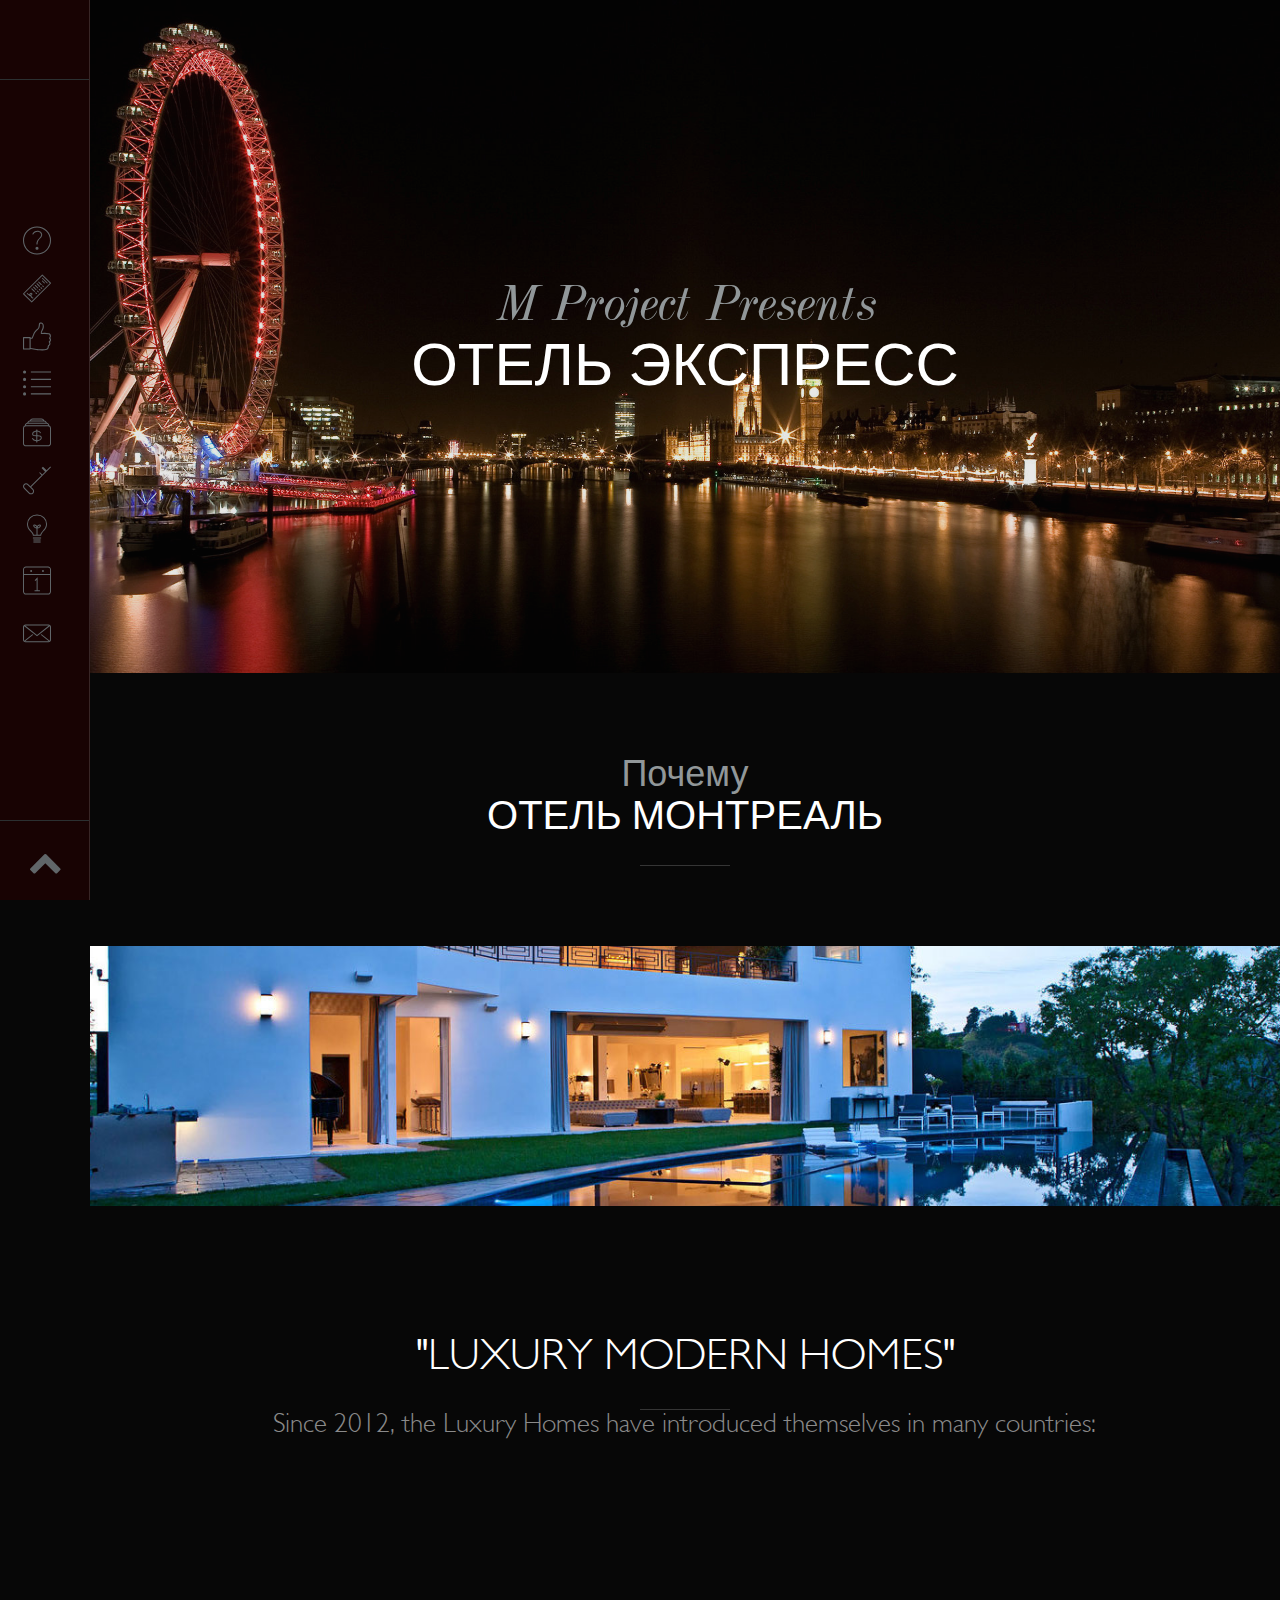
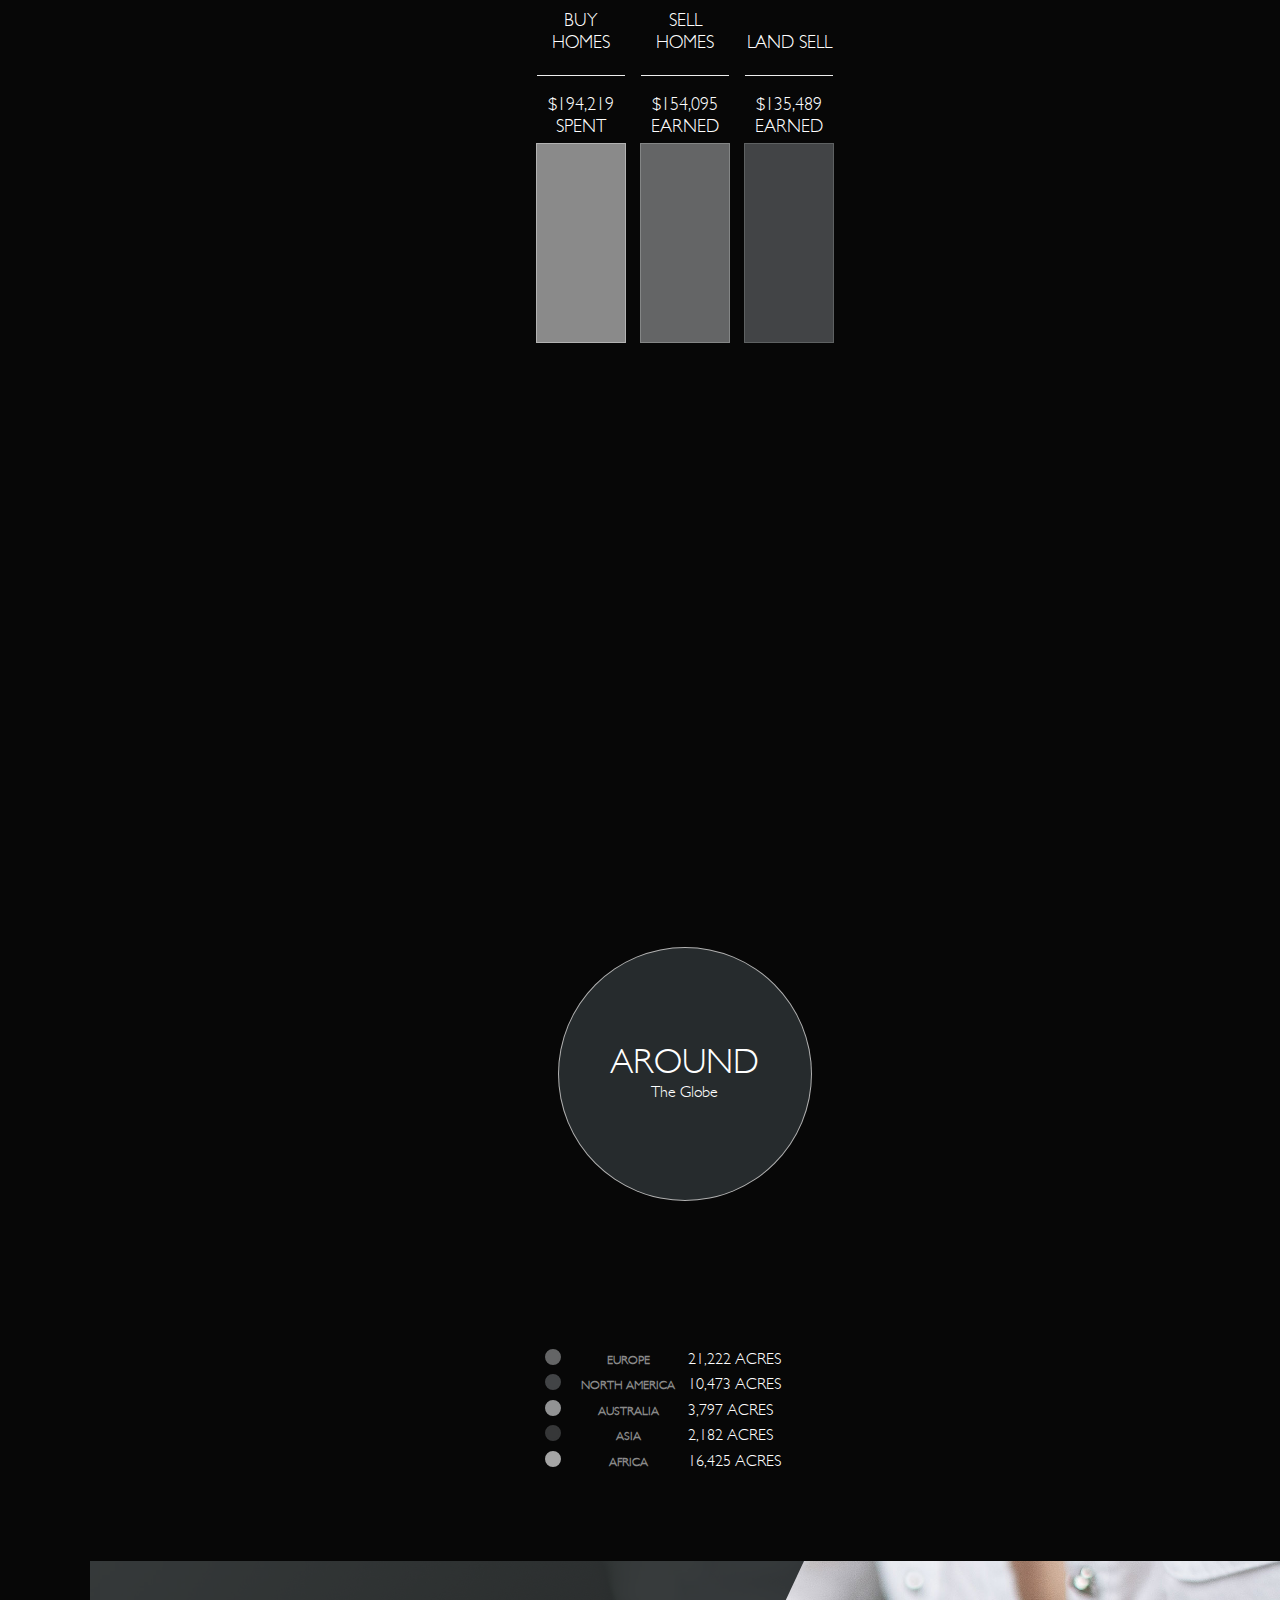
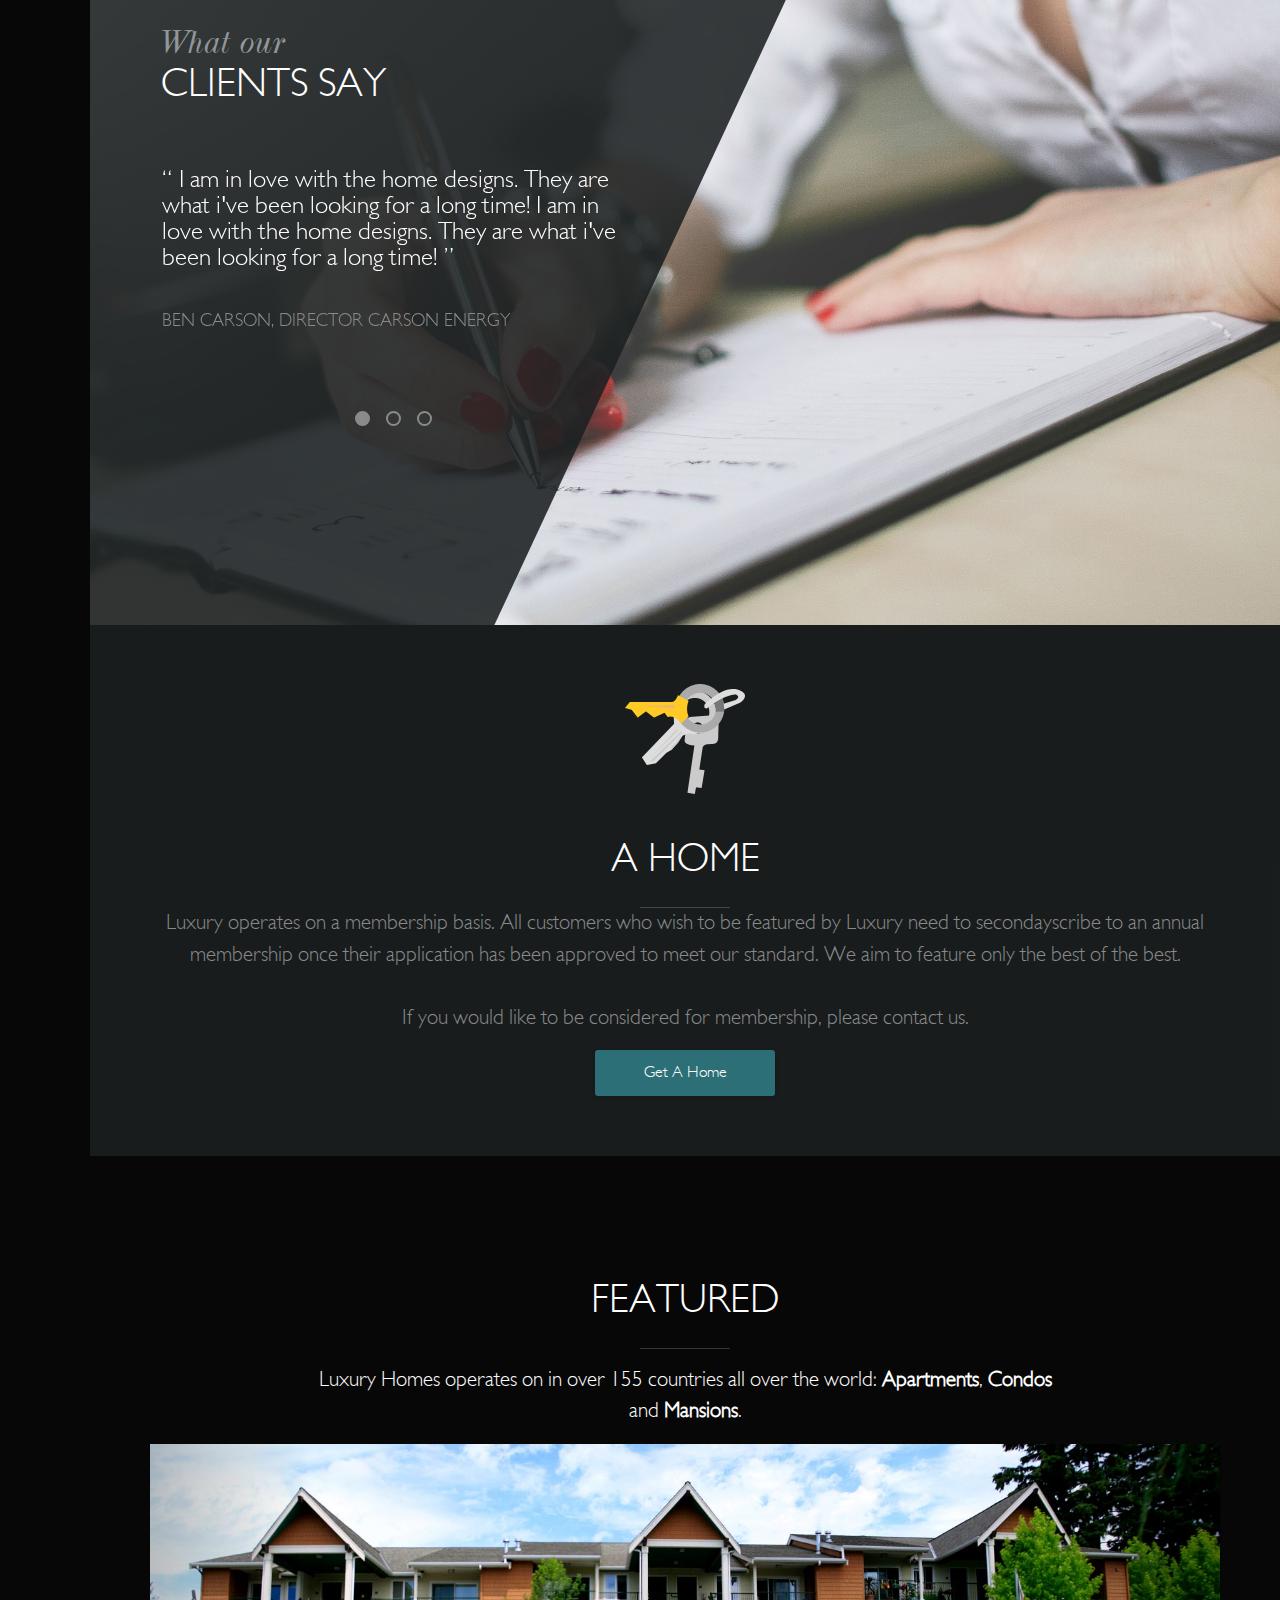
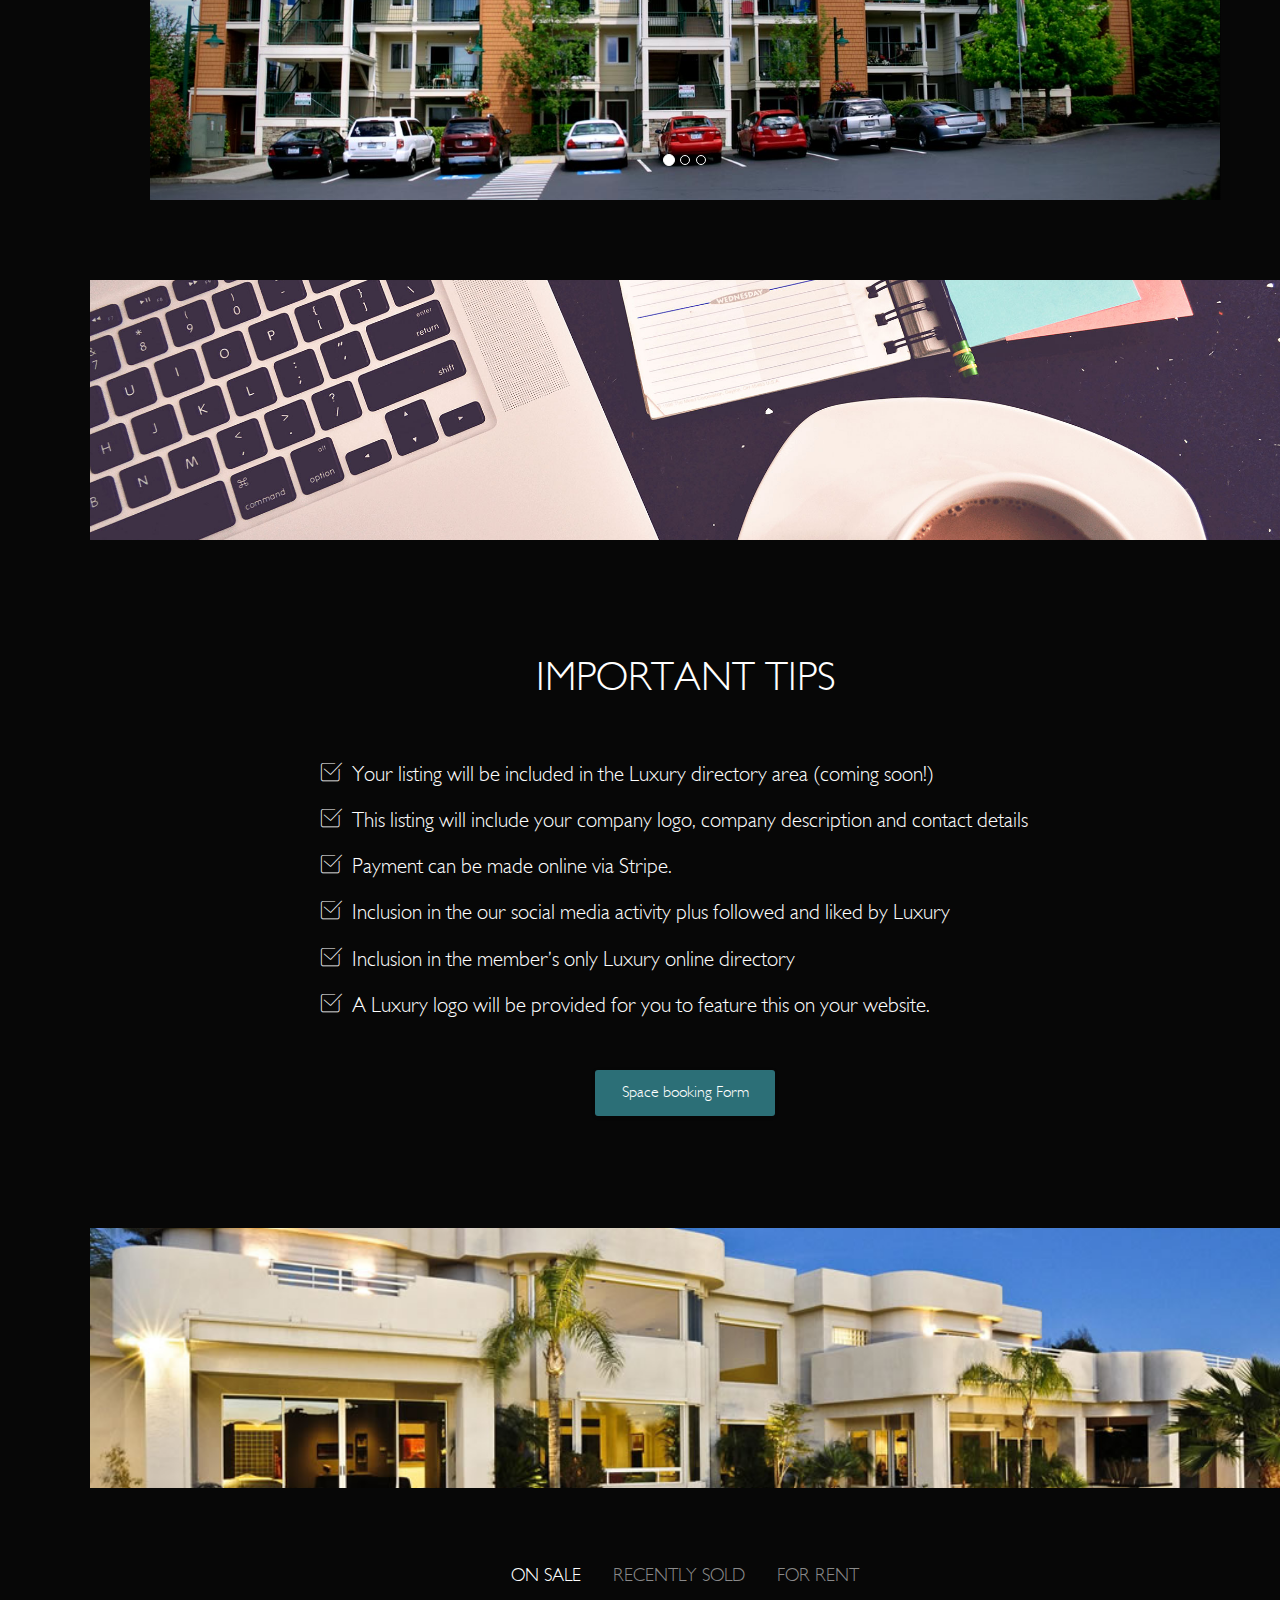
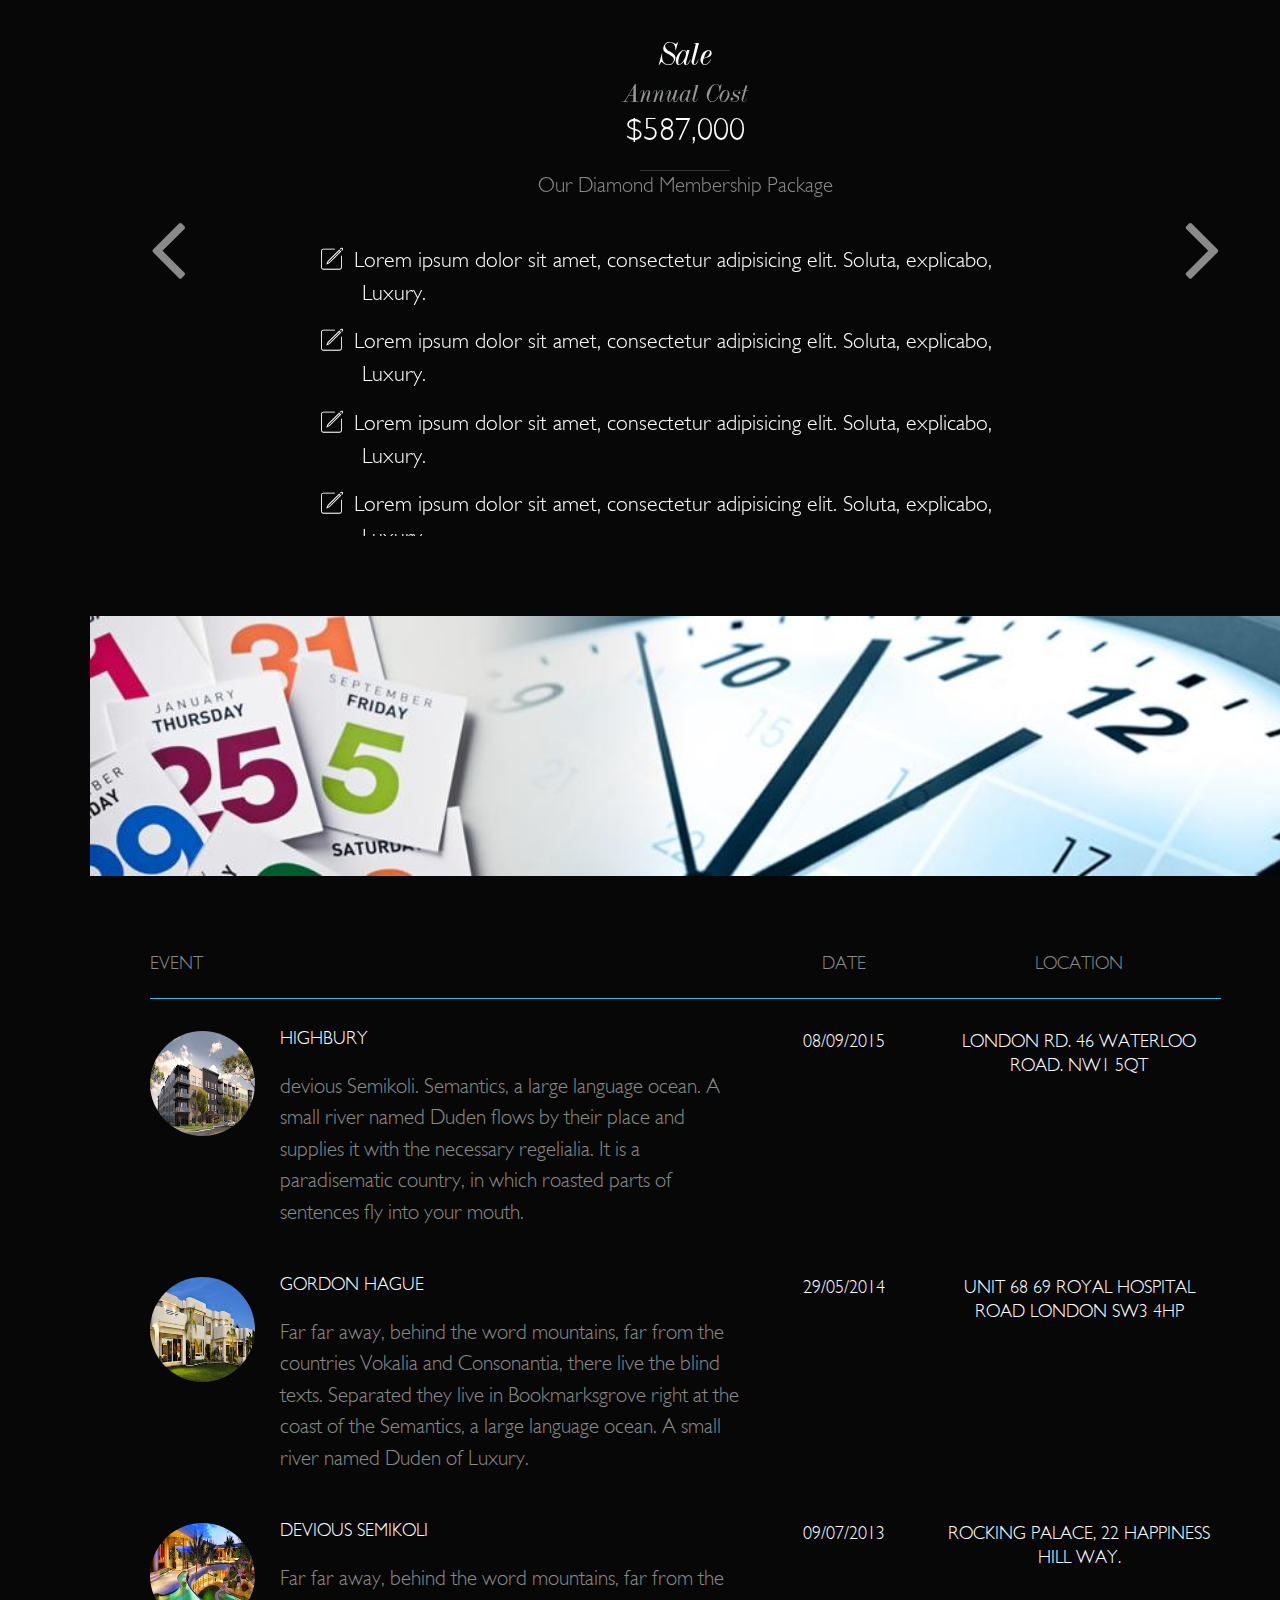
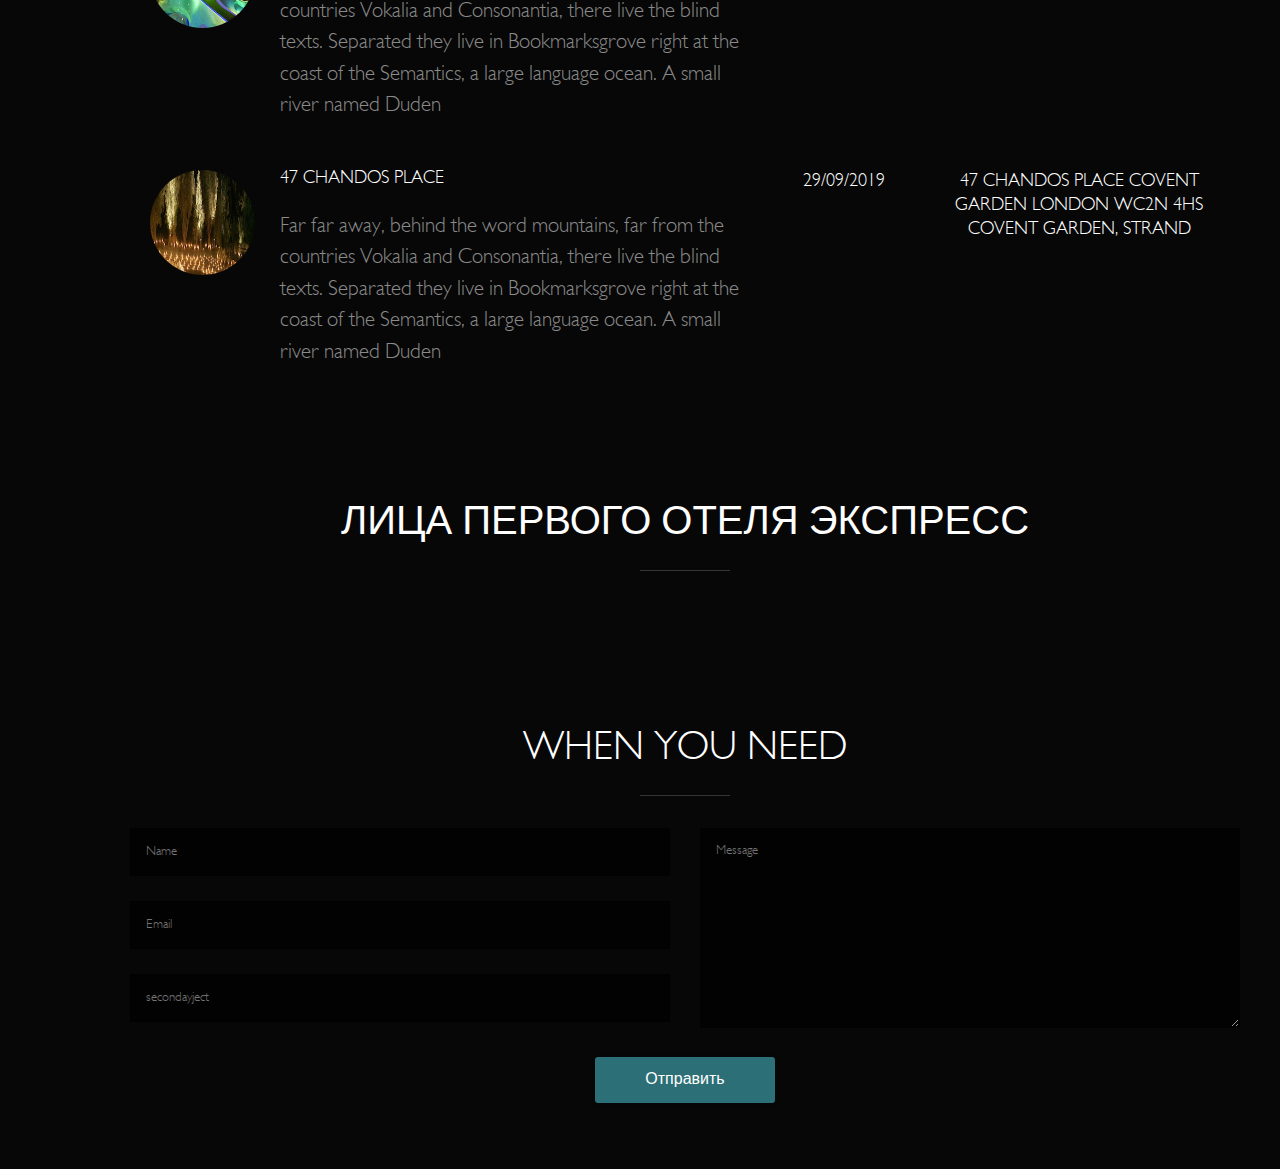
==== commit eb67c94f: "two version" ====
--- a/index.html
+++ b/index.html
@@ -1,4 +1,4 @@
-<!DOCTYPE html>
+﻿<!DOCTYPE html>
 <html lang="en-US">
 <head>
 
@@ -114,7 +114,7 @@
 			<div class="headergroup">
 			    <h2 class="in-point">
 			        <span class="seconday">Почему</span>
-			        <span>Отель Экспресс?</span>
+			        <span>Отель Монтреаль</span>
 			    </h2>
 		    </div>
 		    
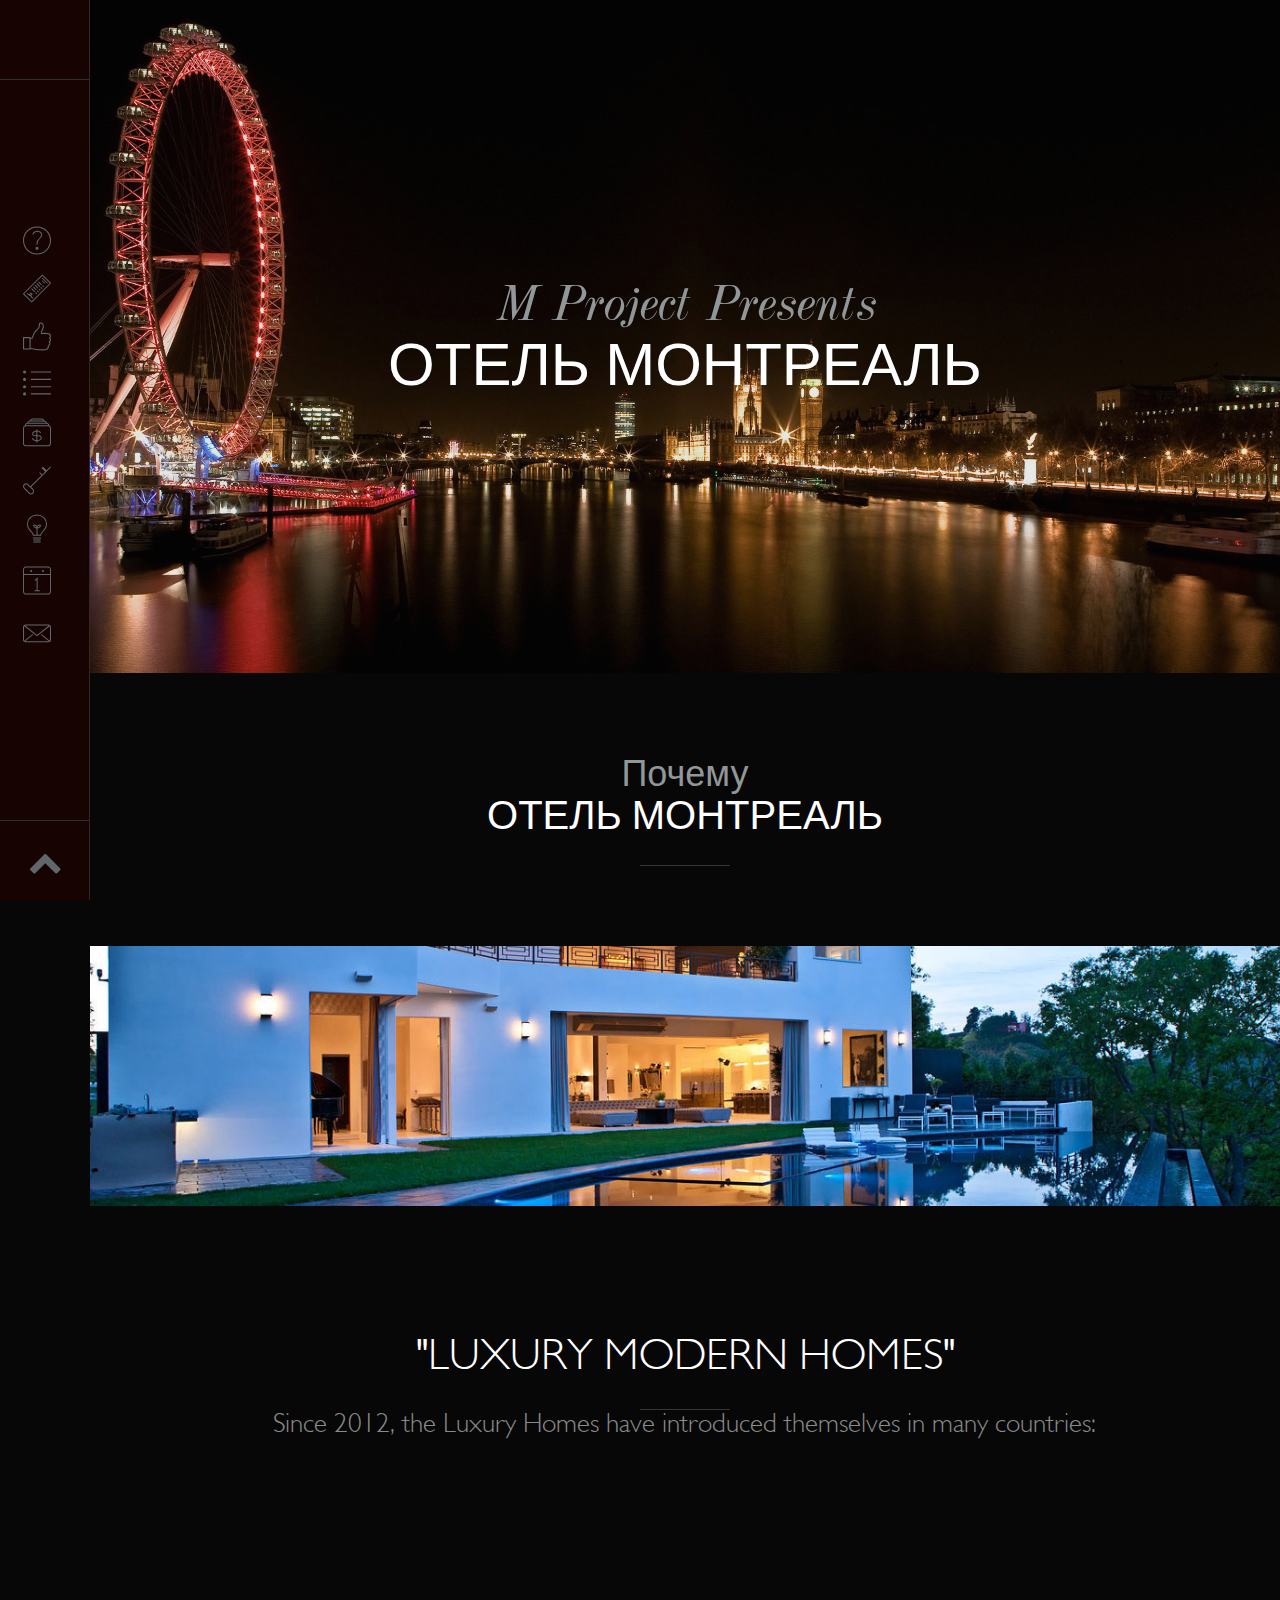
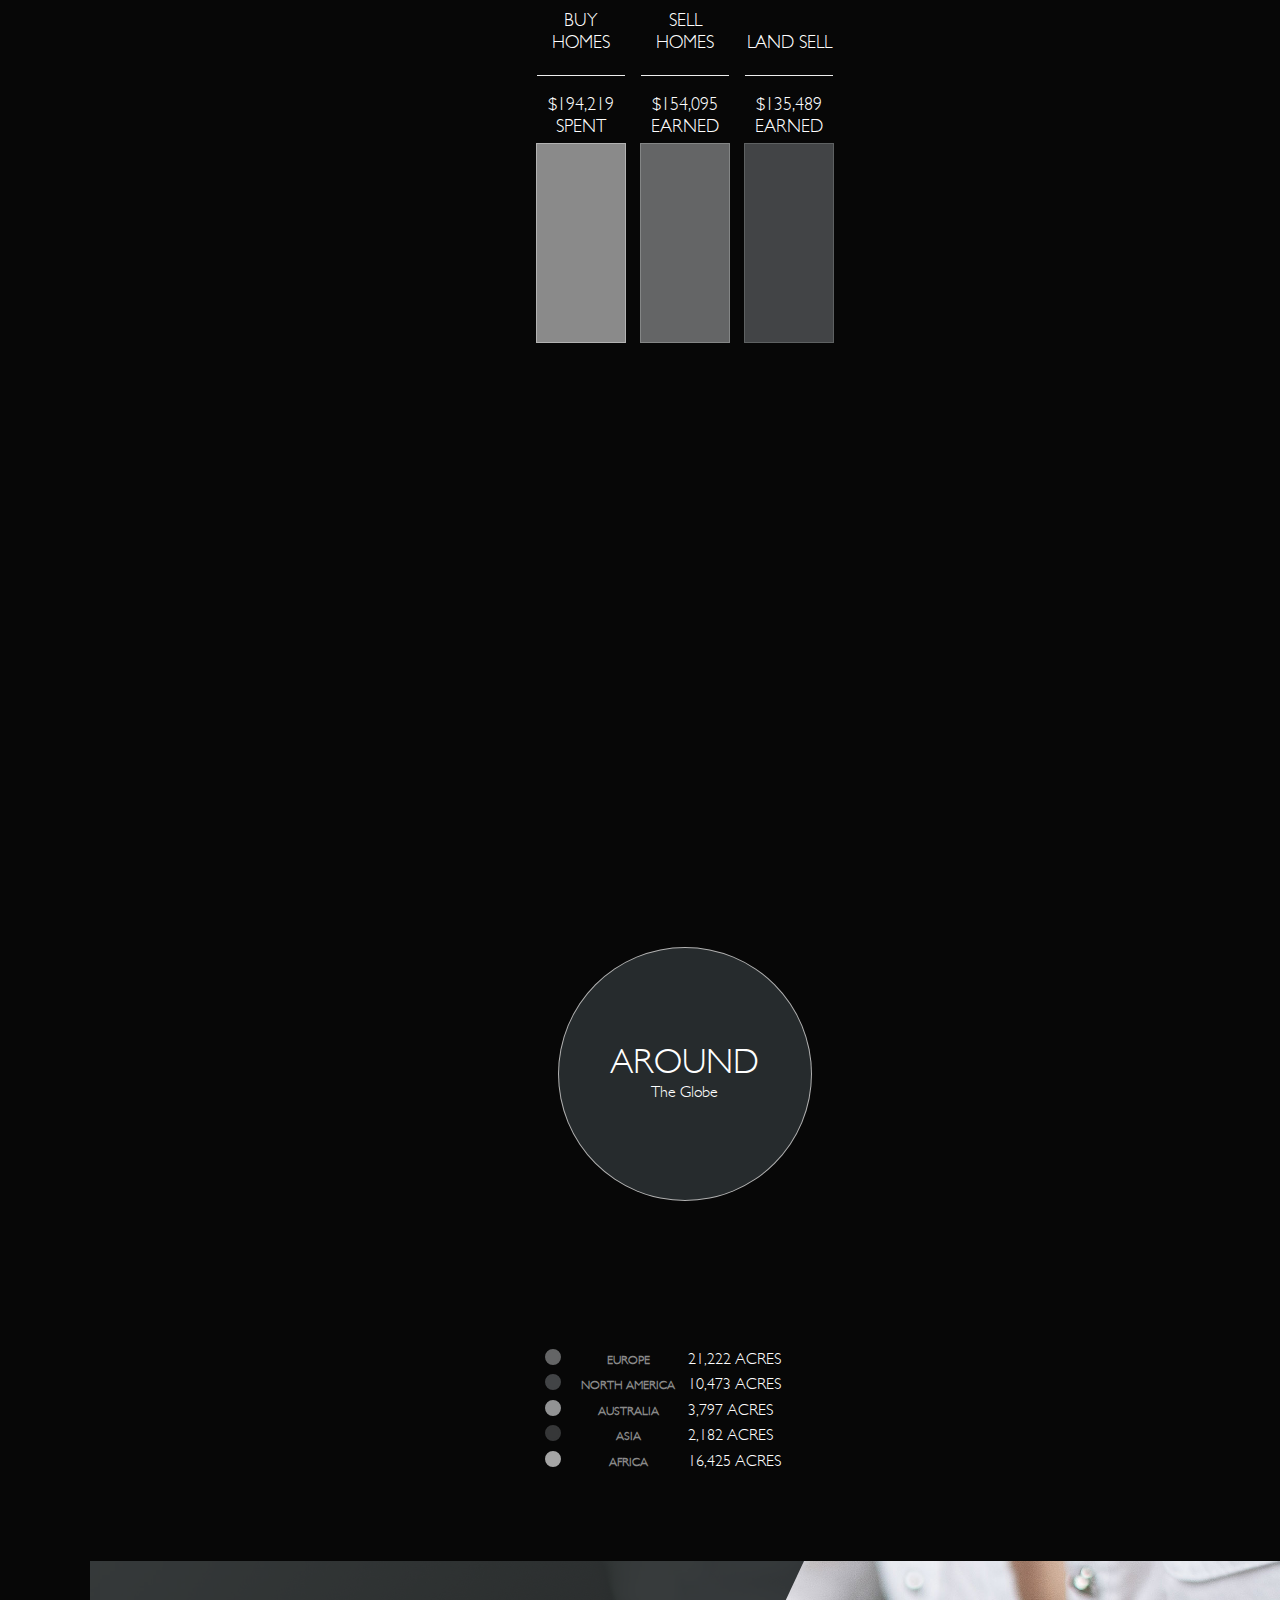
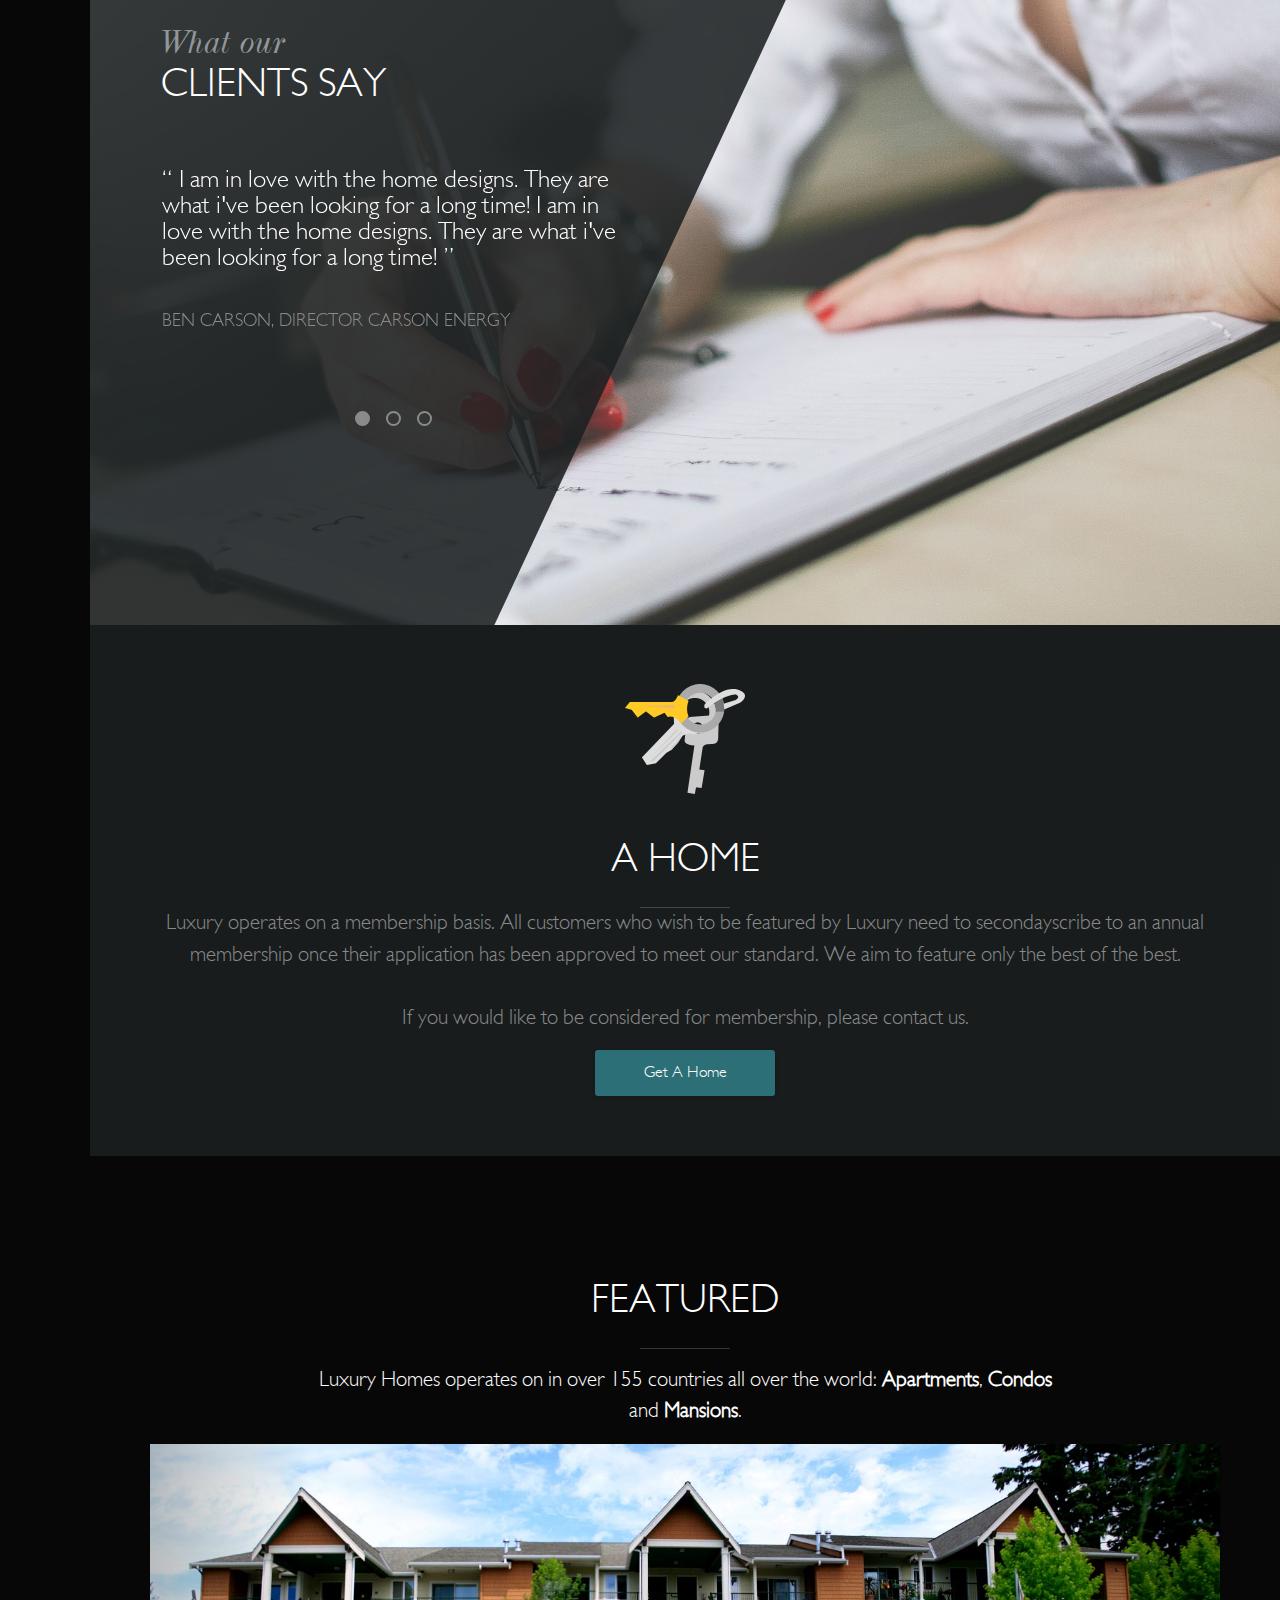
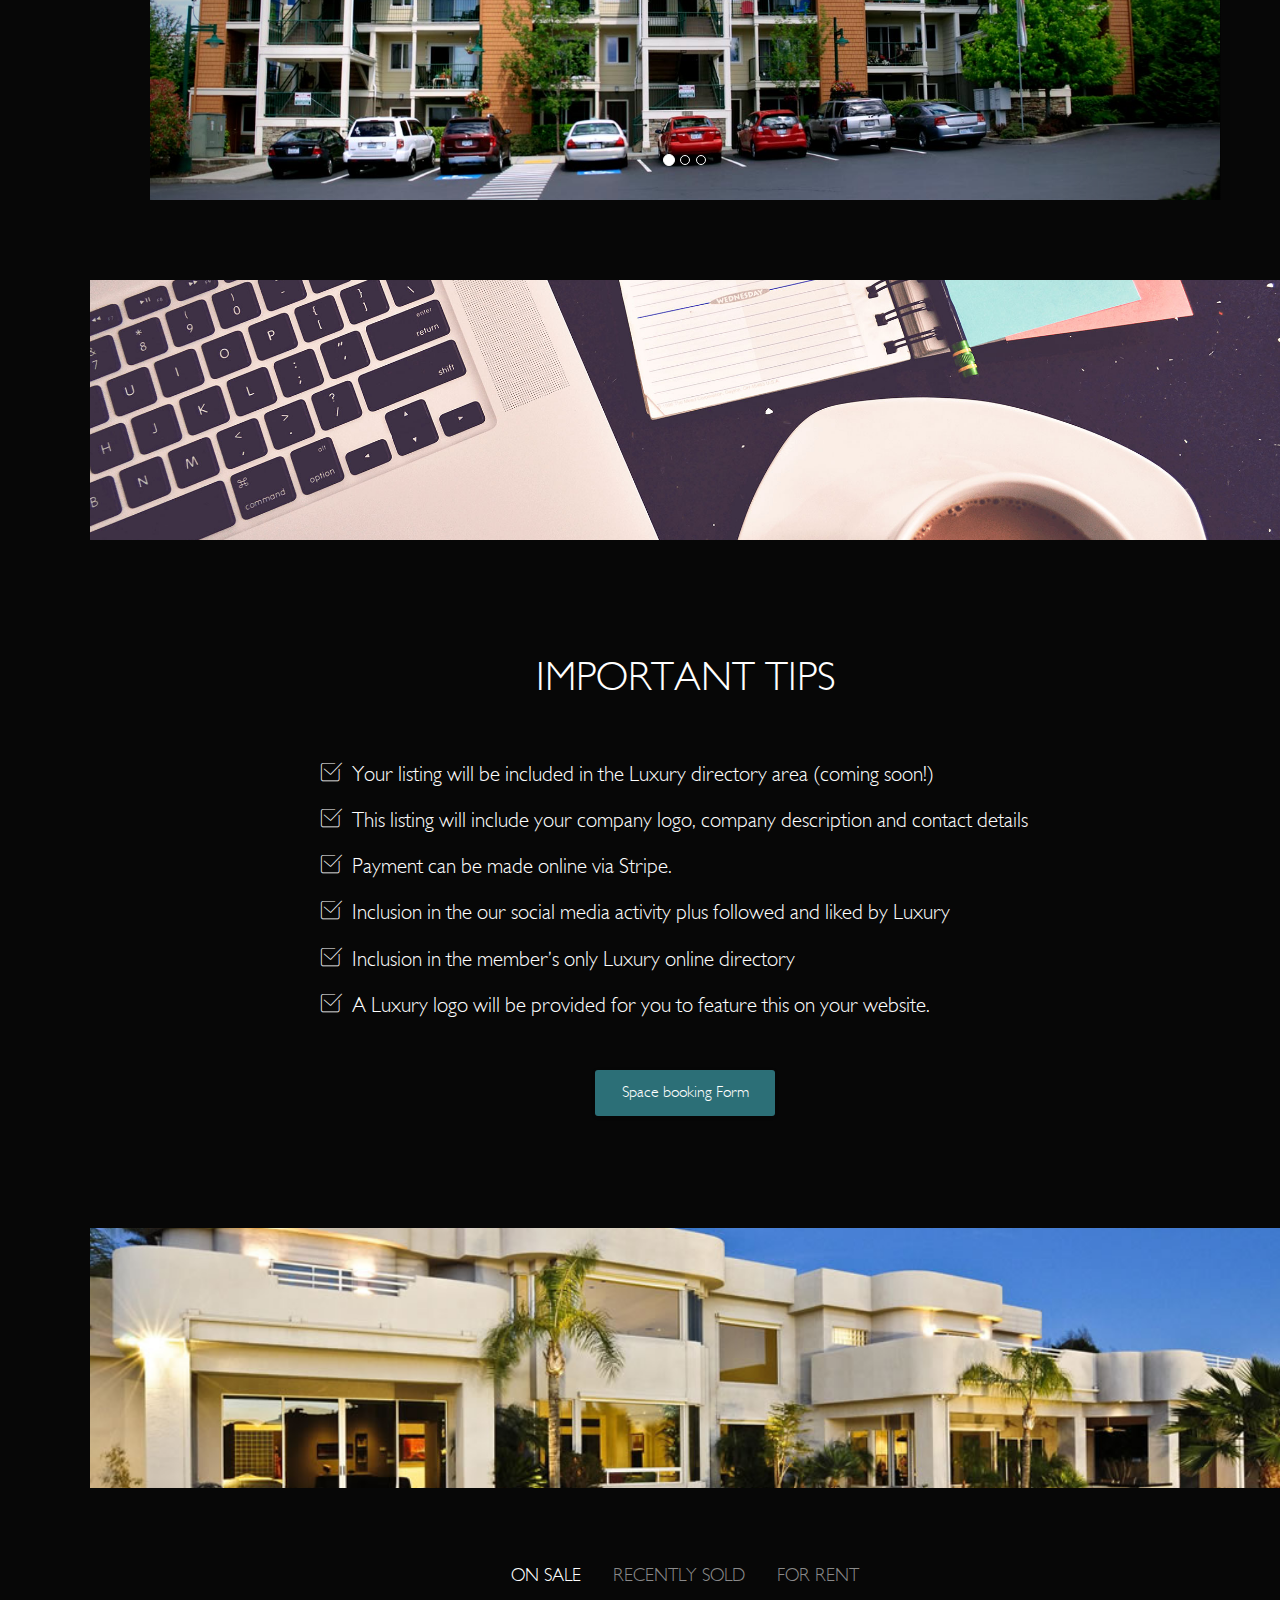
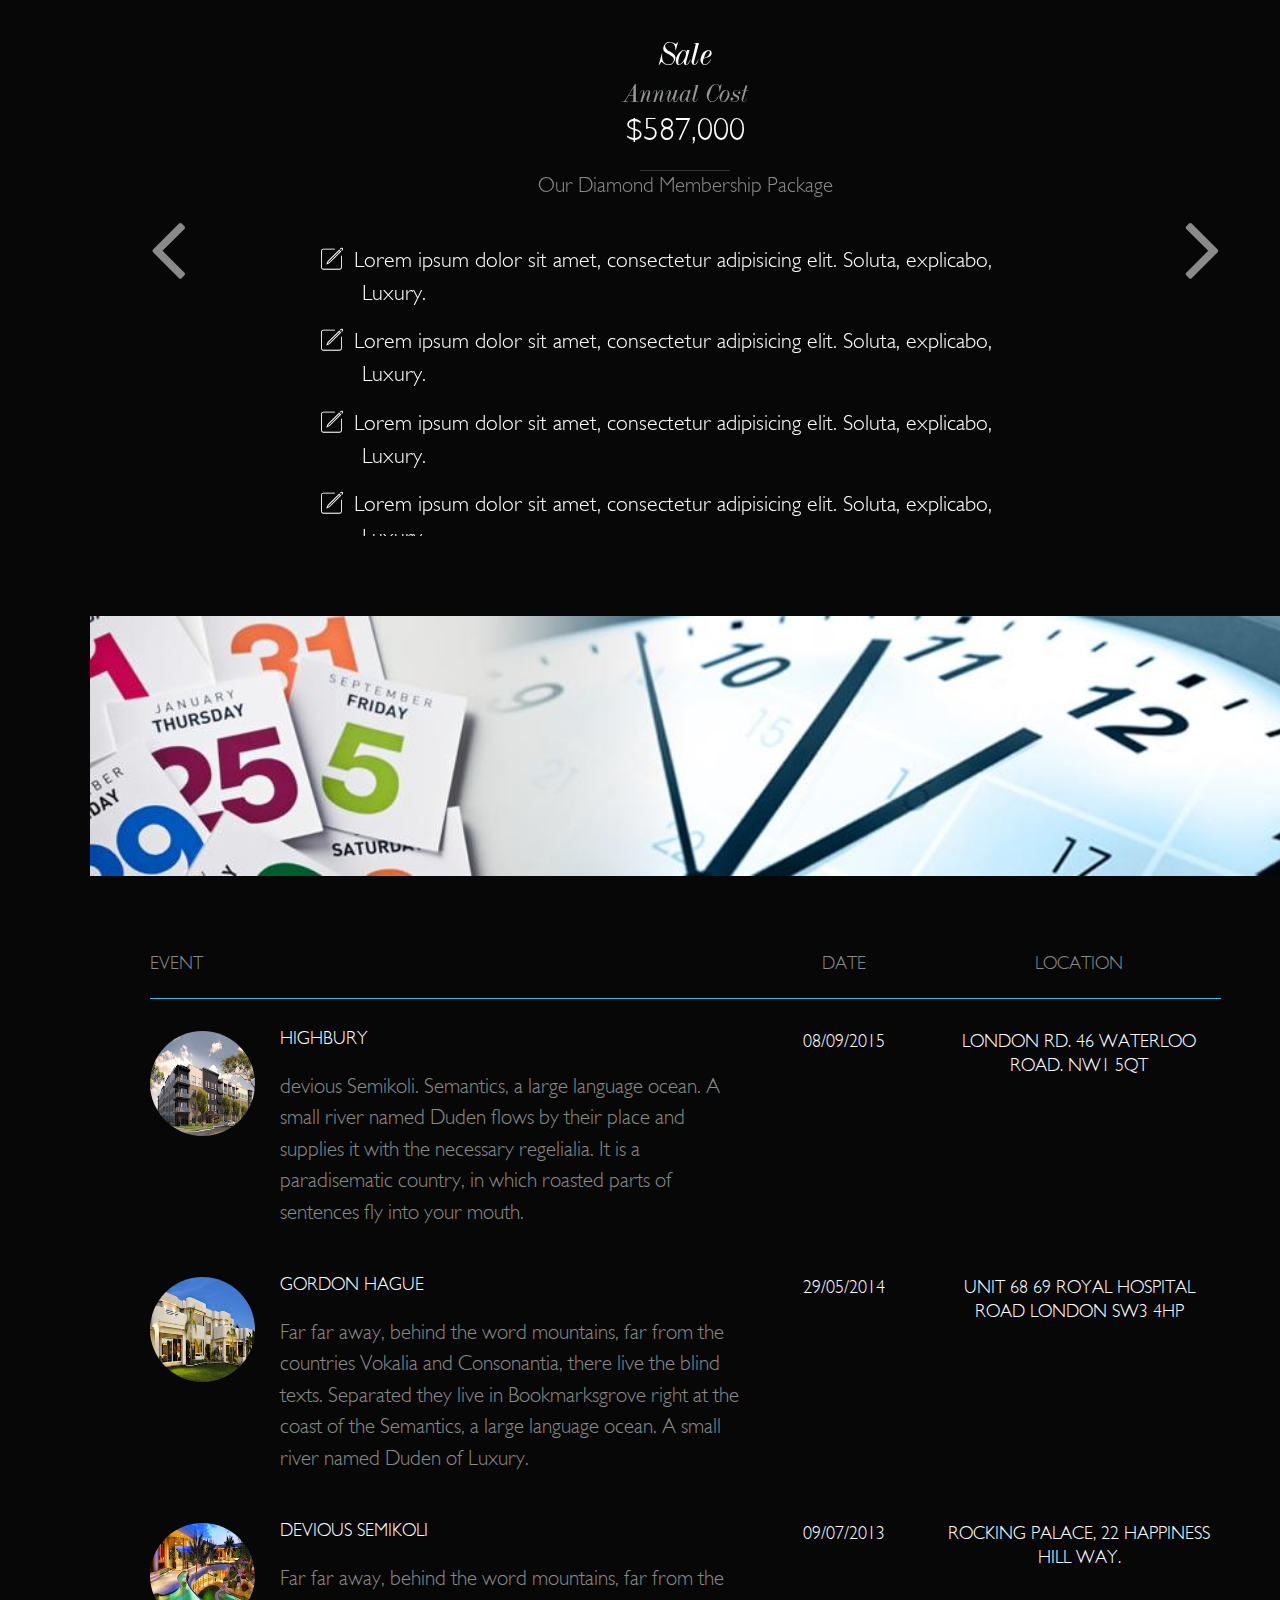
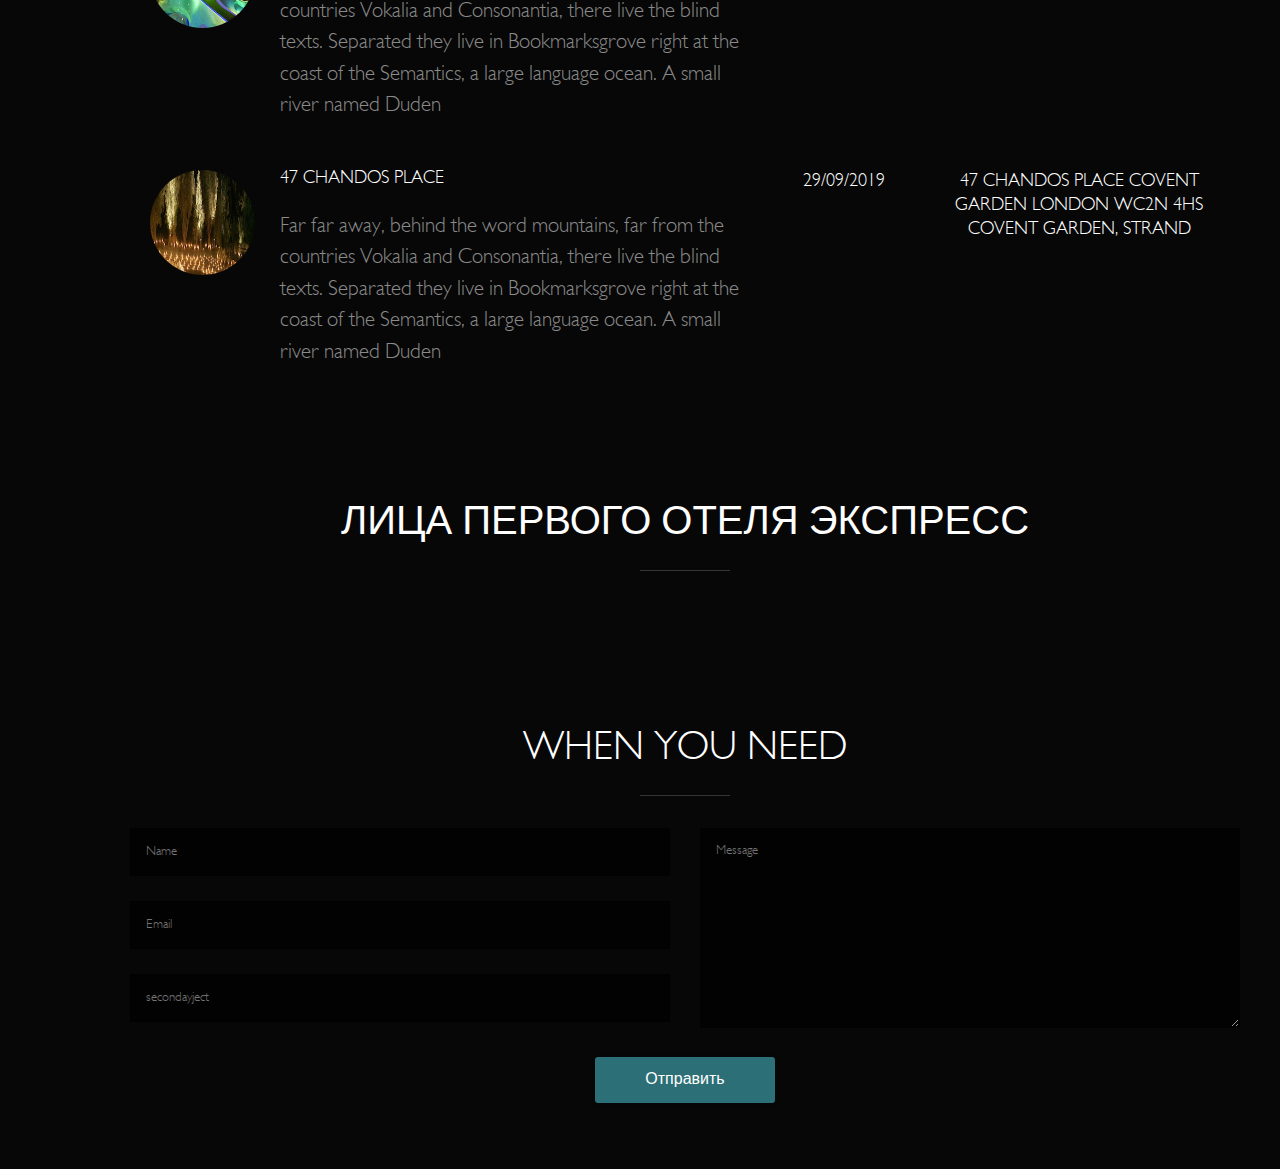
==== commit d0f3db80: "three version" ====
--- a/index.html
+++ b/index.html
@@ -9,7 +9,7 @@
 	<meta http-equiv="X-UA-Compatible" content="IE=edge">
     <meta name="viewport" content="width=device-width, initial-scale=1">
 
-    <title> Hotel Express</title>
+    <title> Hotel Montreal</title>
 	<!-- Windows 8 Tiles -->
 	<meta name="msapplication-TileColor" content="#FFFFFF"/>
 	<!-- ****** faviconit.com favicons ****** -->
@@ -100,7 +100,7 @@
 				    <h1>
 				    	
 				        <span class="seconday">M Project Presents</span>
-				        <span>Отель Экспресс</span>
+				        <span>Отель Монтреаль</span>
 				    </h1>
 			    </div>
 		    </div>
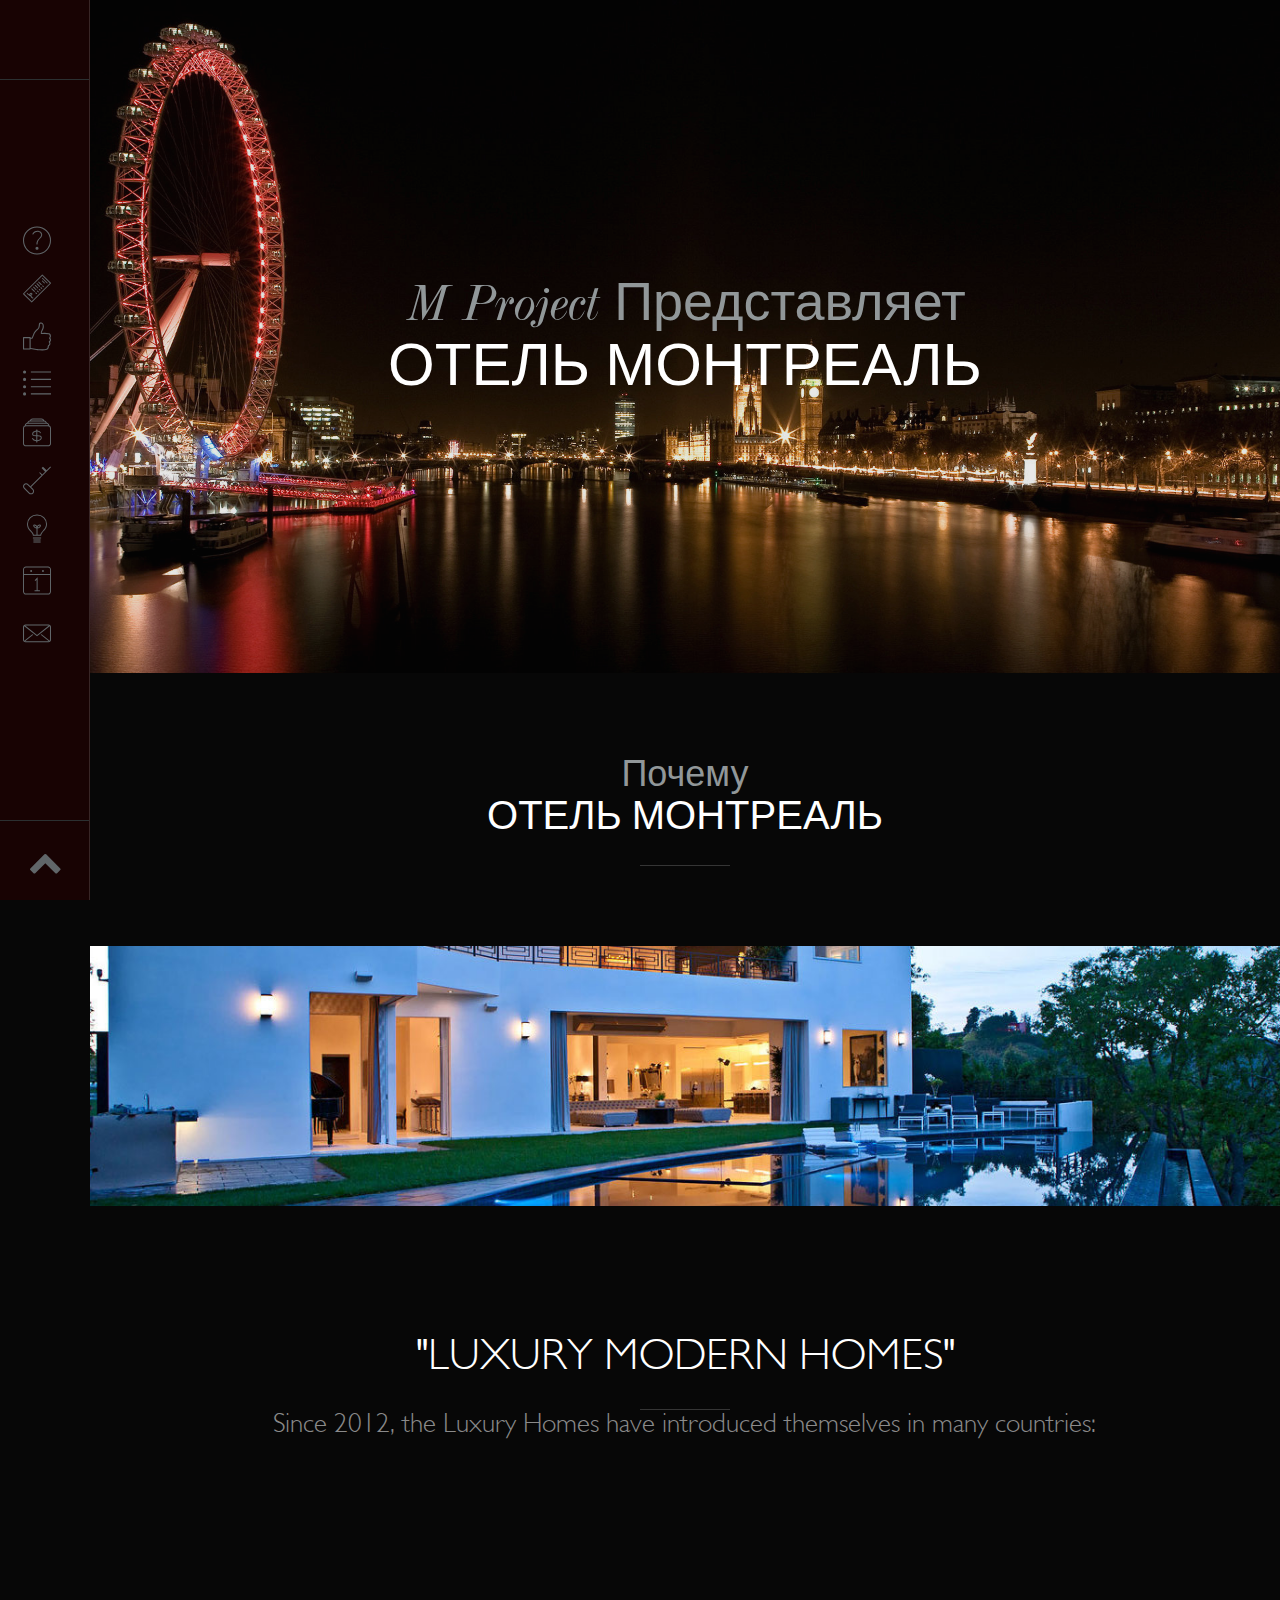
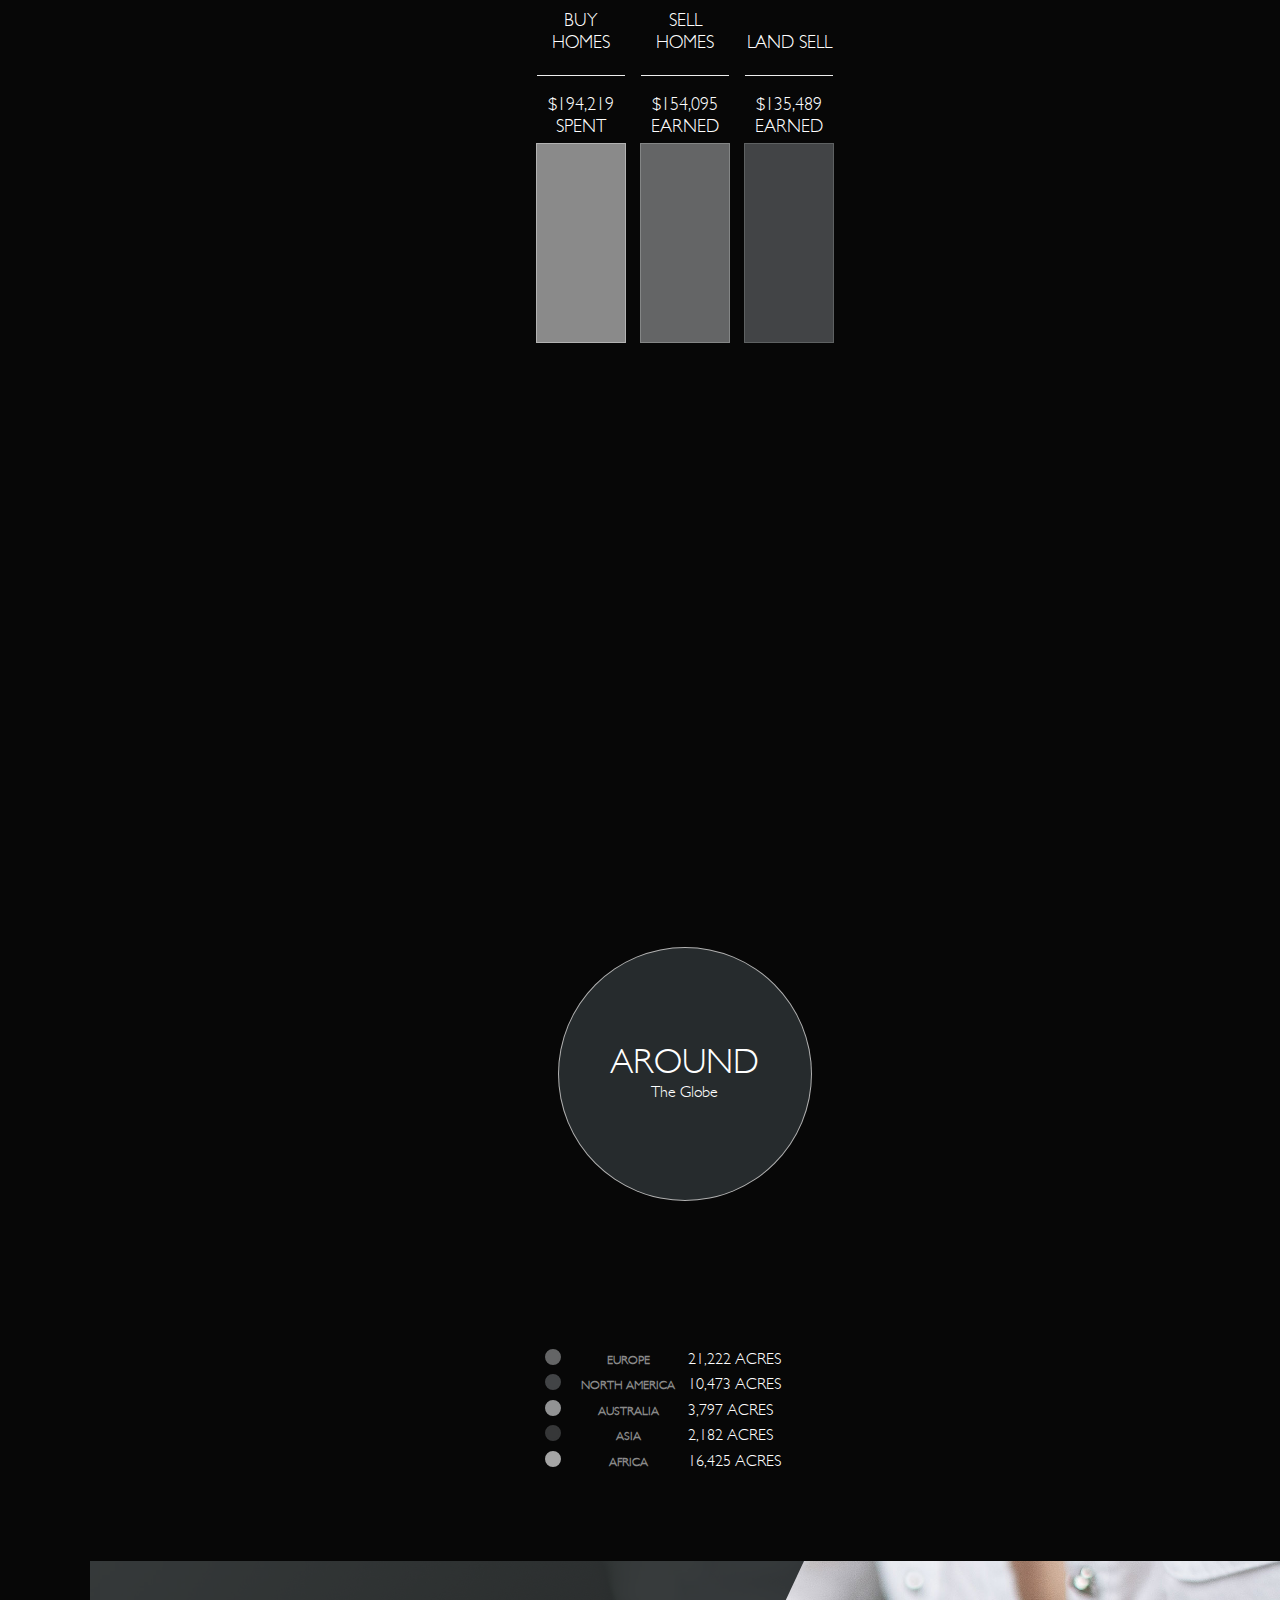
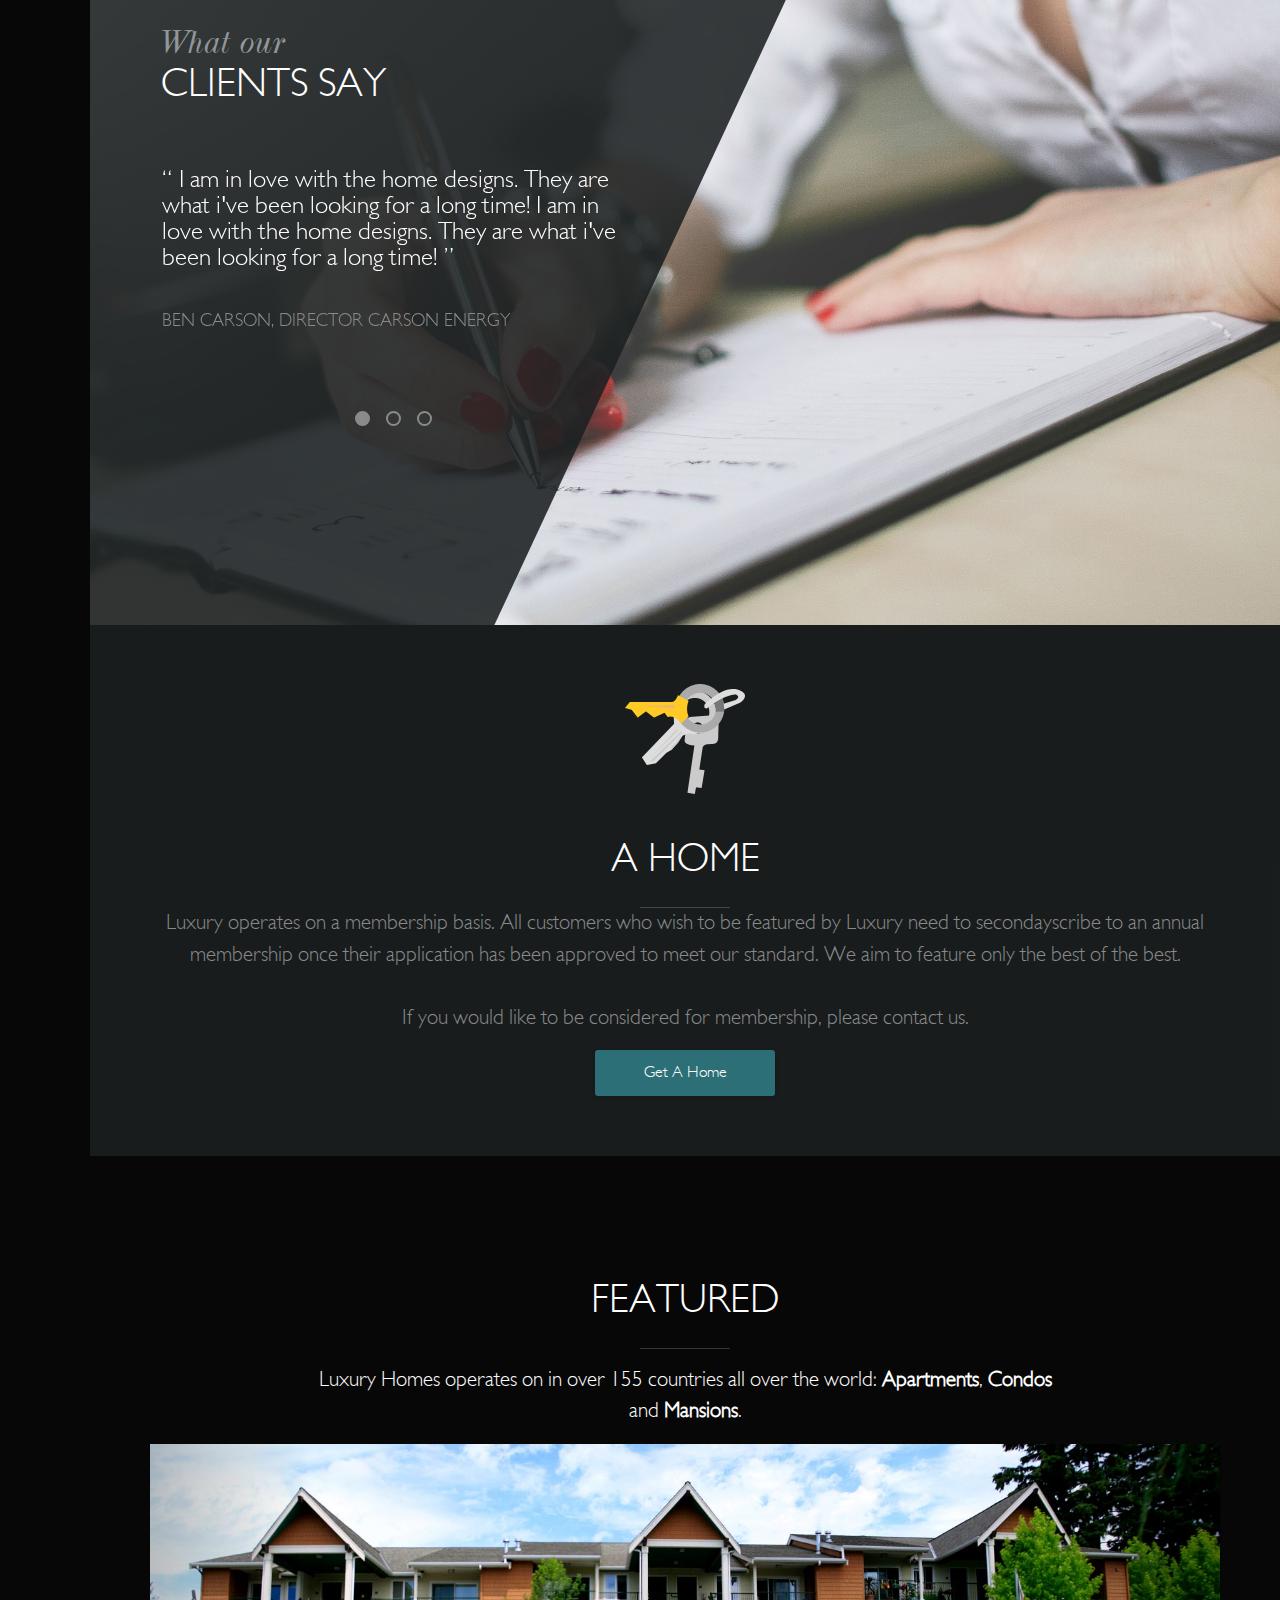
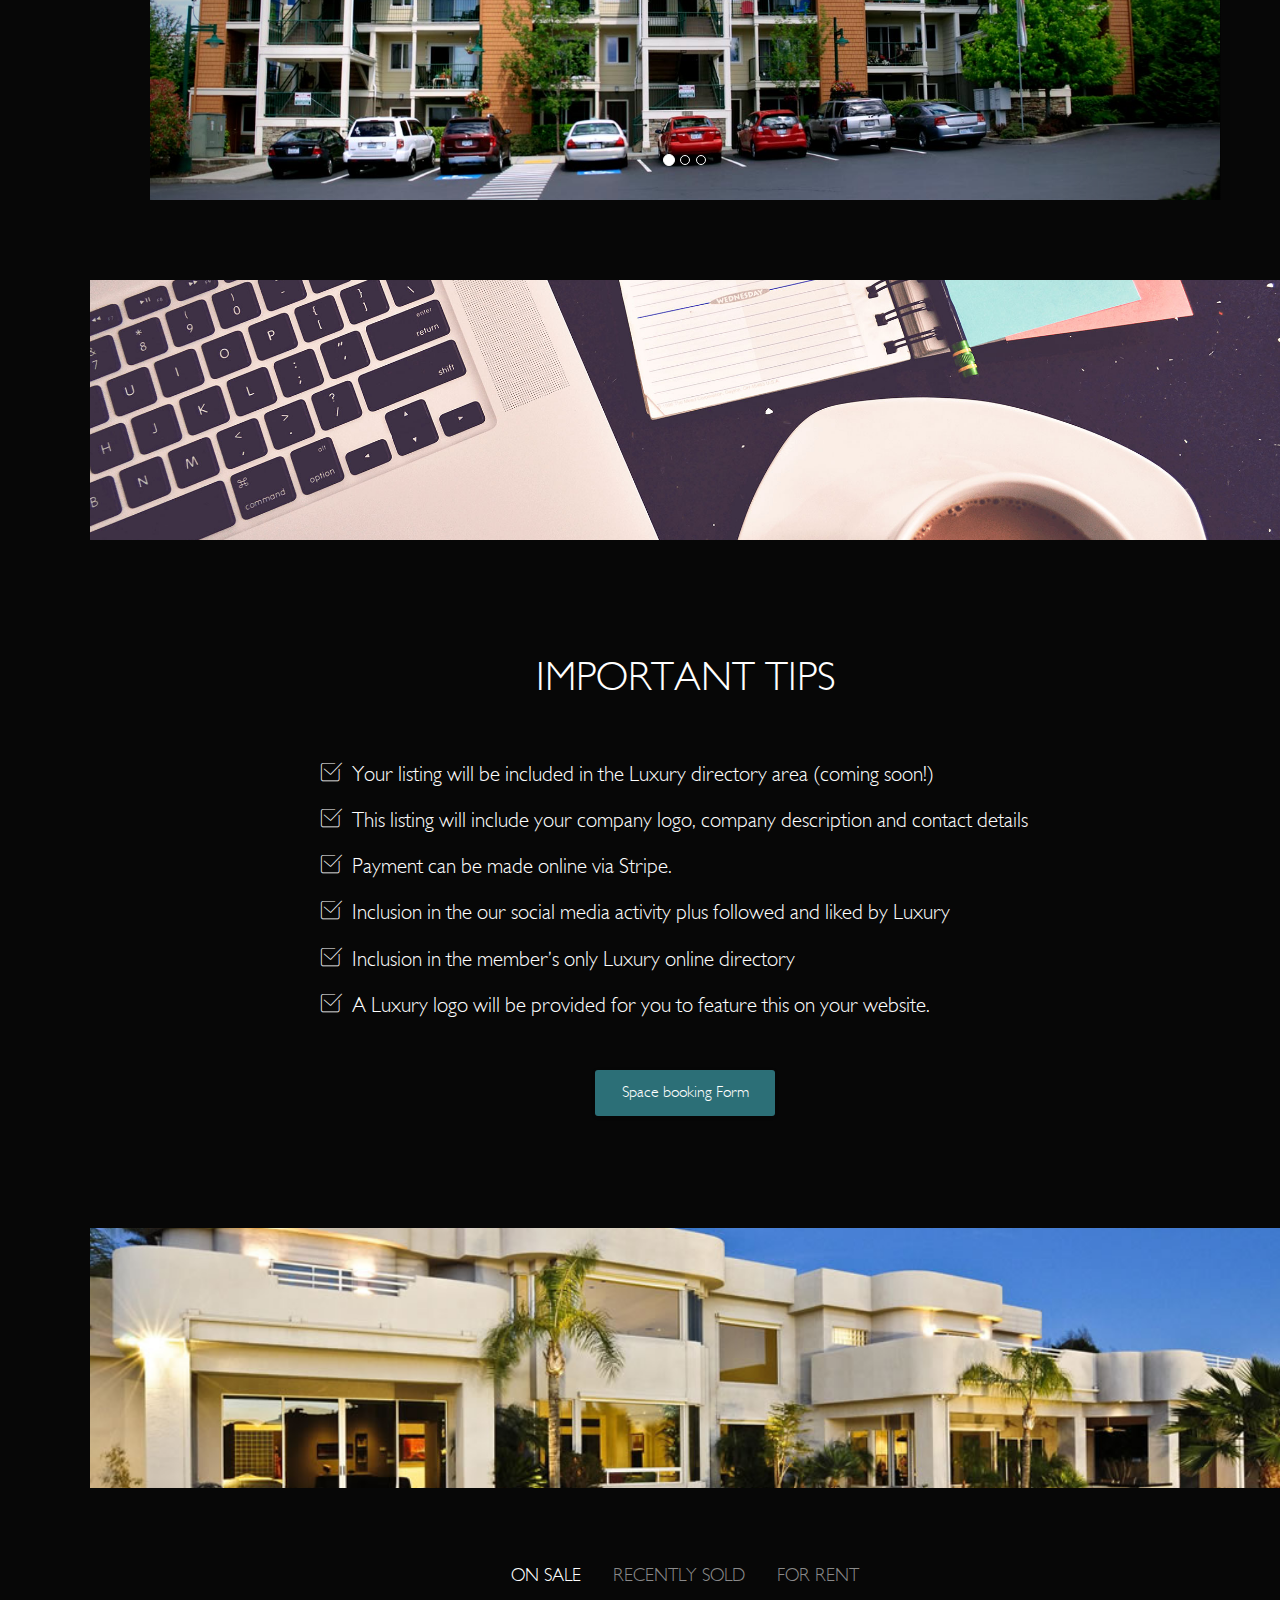
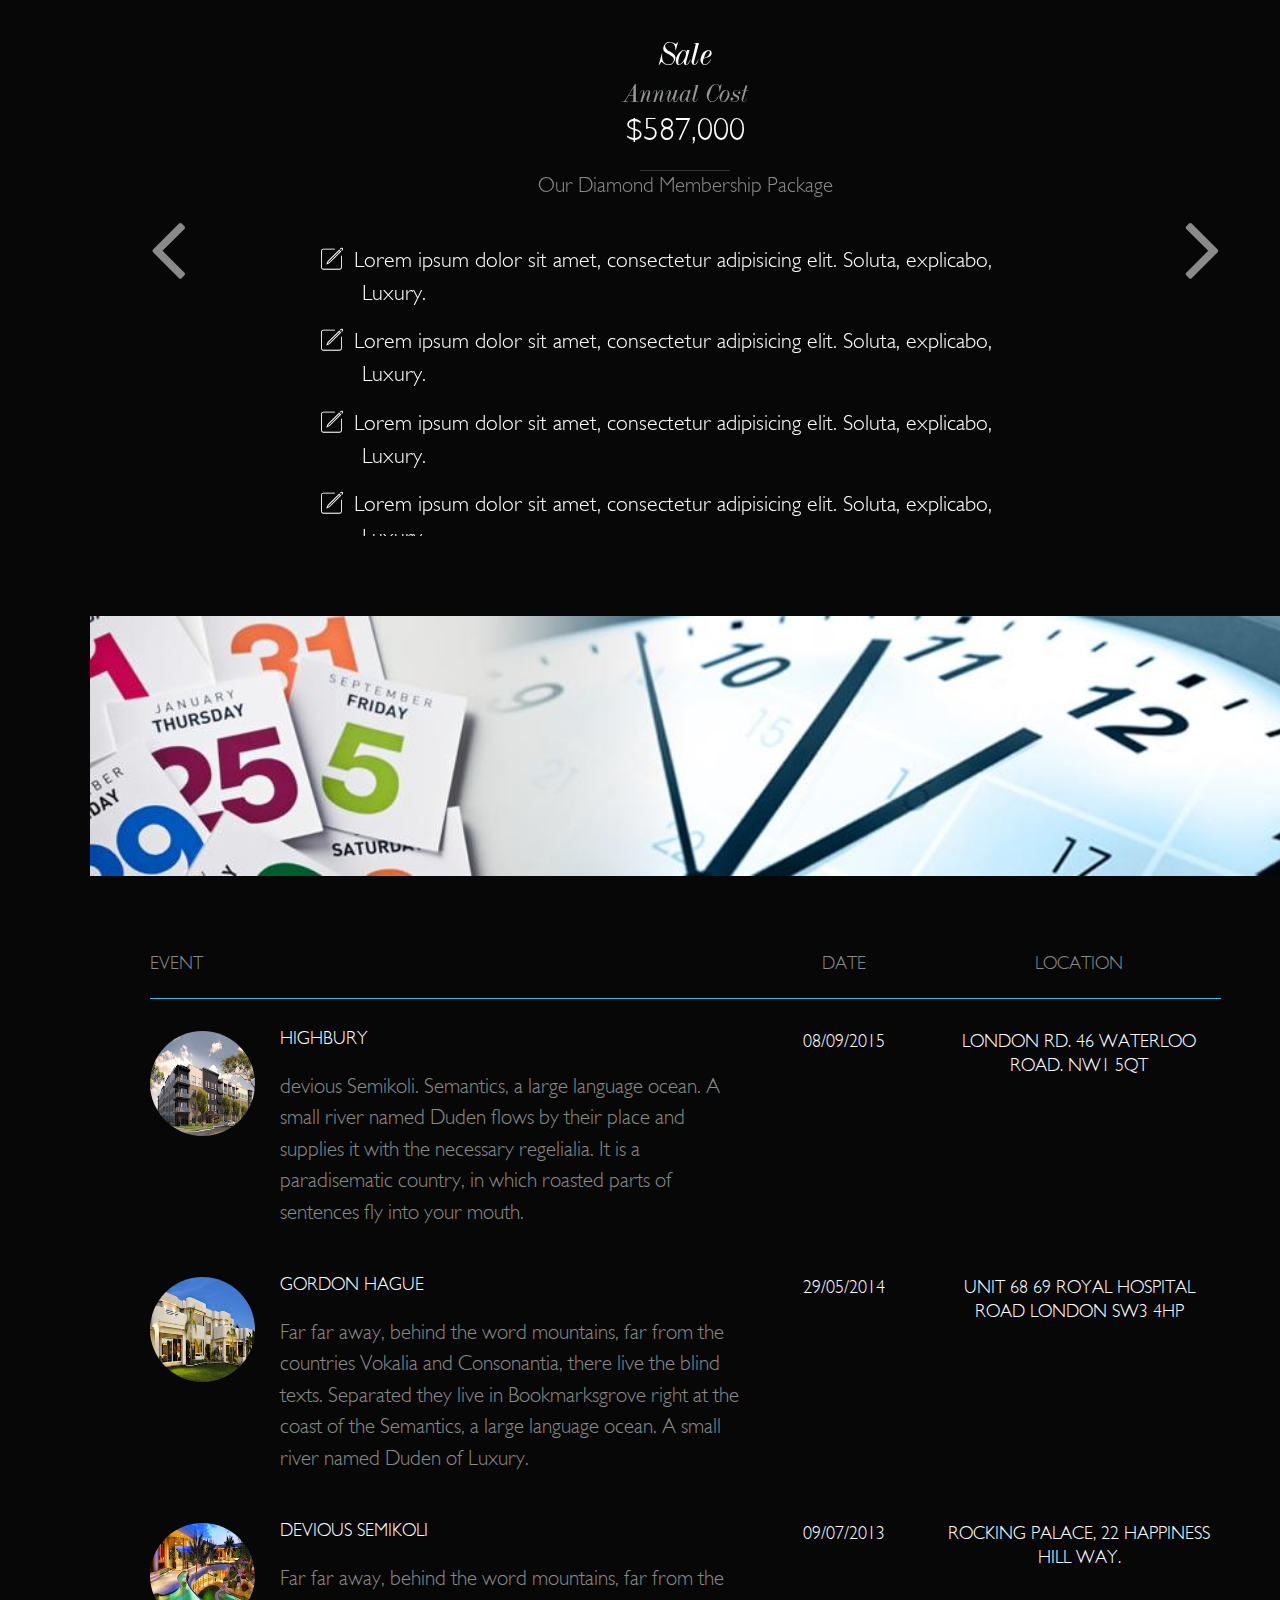
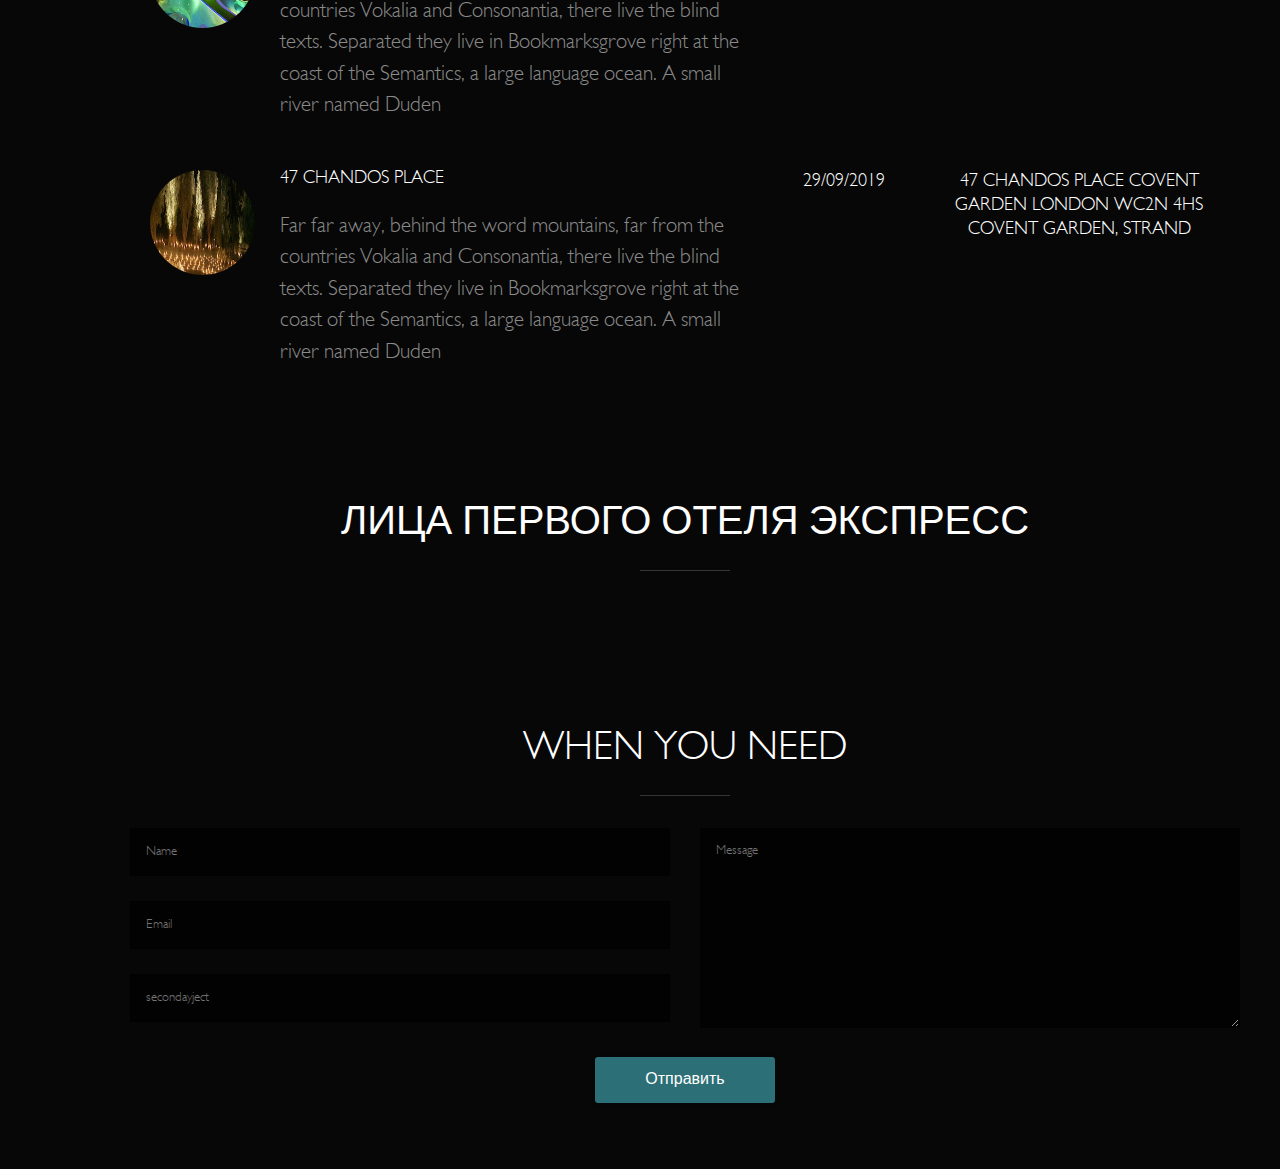
==== commit 2bf2c068: "github commit1" ====
--- a/index.html
+++ b/index.html
@@ -9,7 +9,7 @@
 	<meta http-equiv="X-UA-Compatible" content="IE=edge">
     <meta name="viewport" content="width=device-width, initial-scale=1">
 
-    <title> Hotel Montreal</title>
+    <title> Hotel Montreal BIG city</title>
 	<!-- Windows 8 Tiles -->
 	<meta name="msapplication-TileColor" content="#FFFFFF"/>
 	<!-- ****** faviconit.com favicons ****** -->
@@ -99,7 +99,7 @@
 				<div class="container-template">
 				    <h1>
 				    	
-				        <span class="seconday">M Project Presents</span>
+				        <span class="seconday">M Project Представляет</span>
 				        <span>Отель Монтреаль</span>
 				    </h1>
 			    </div>
